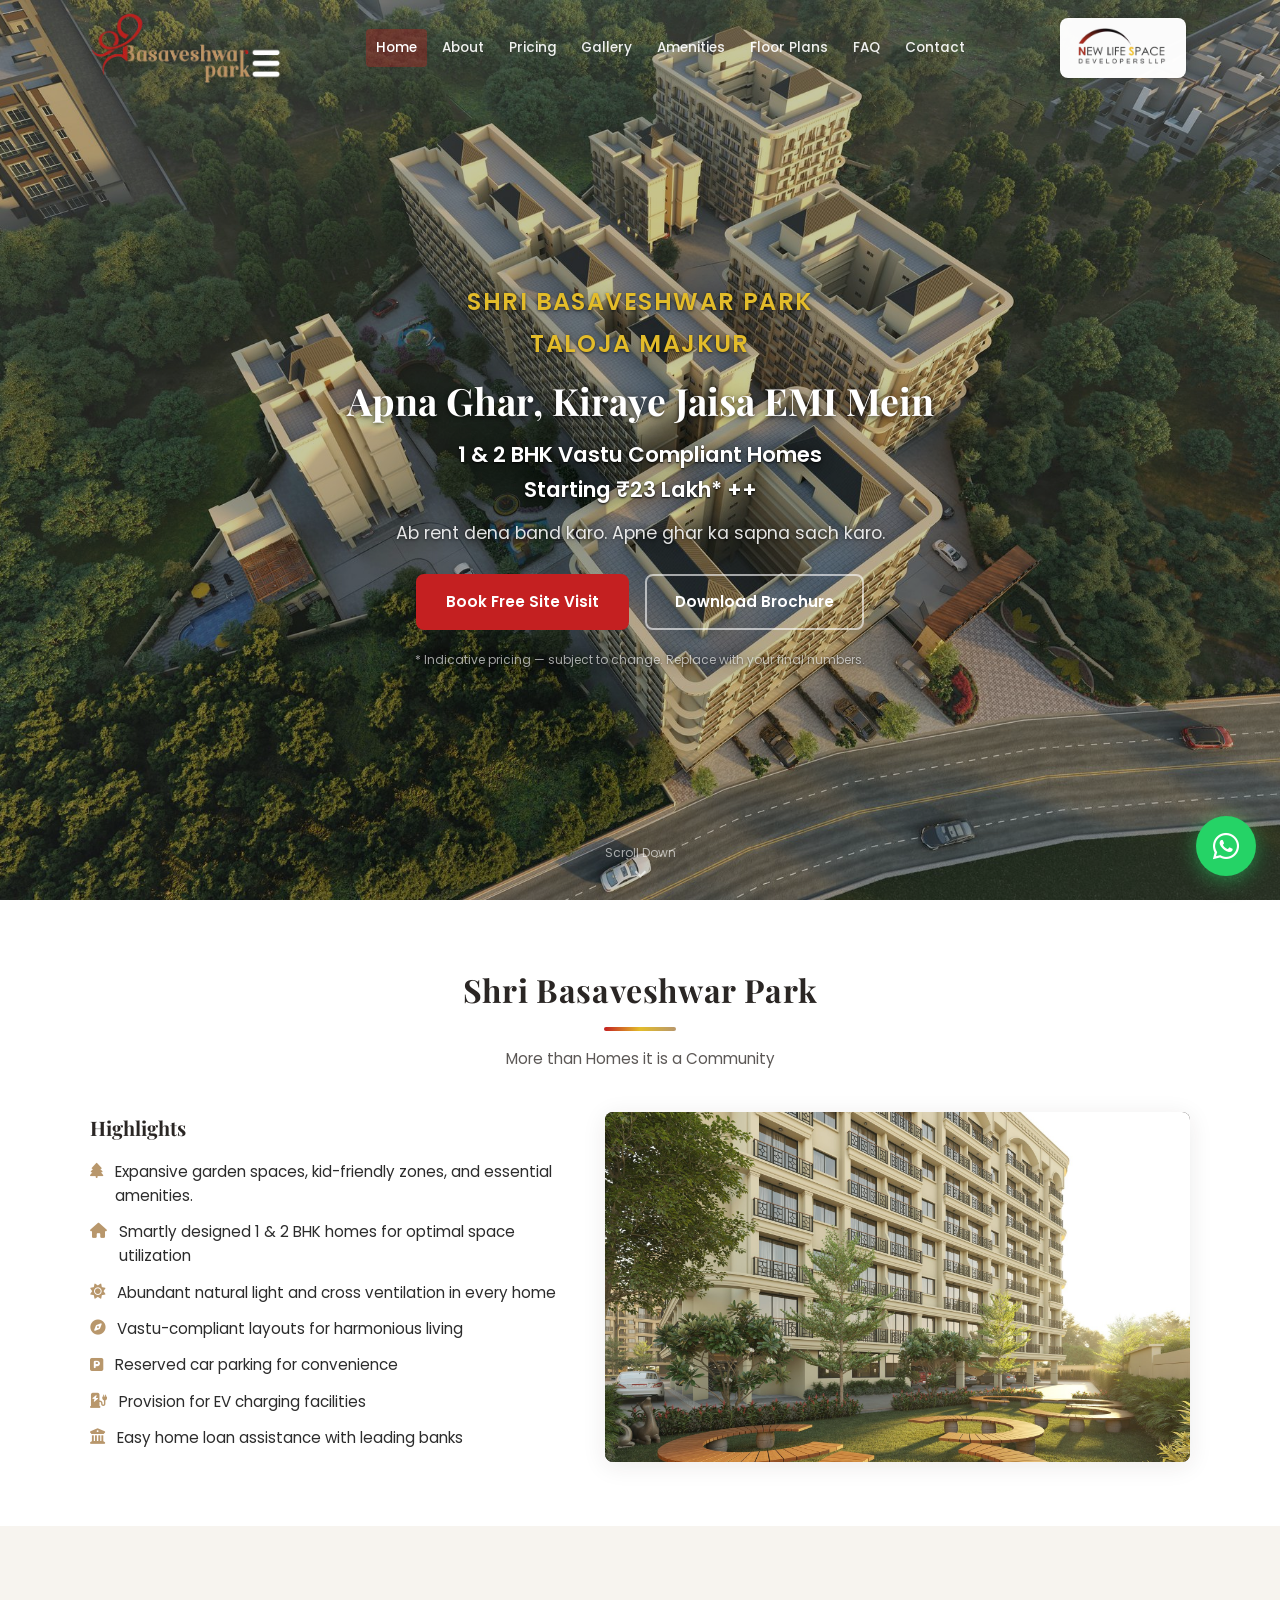
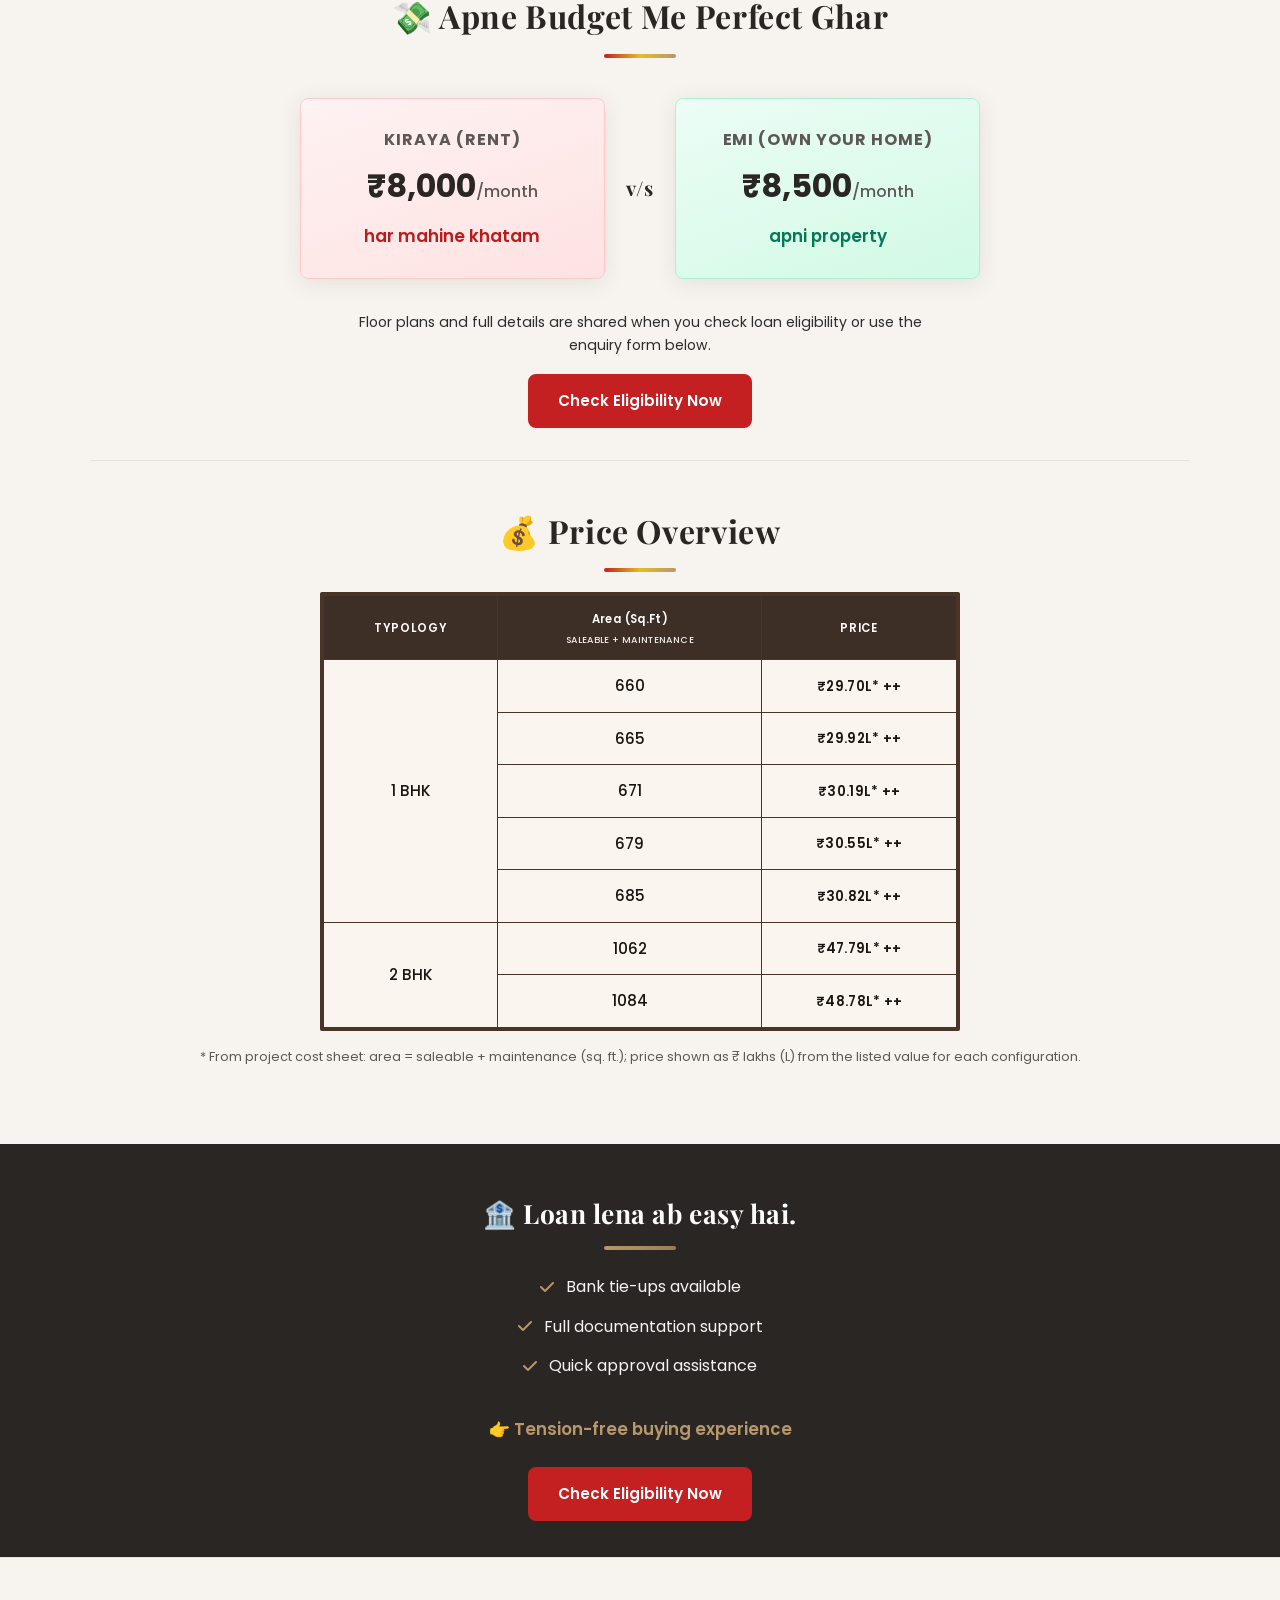
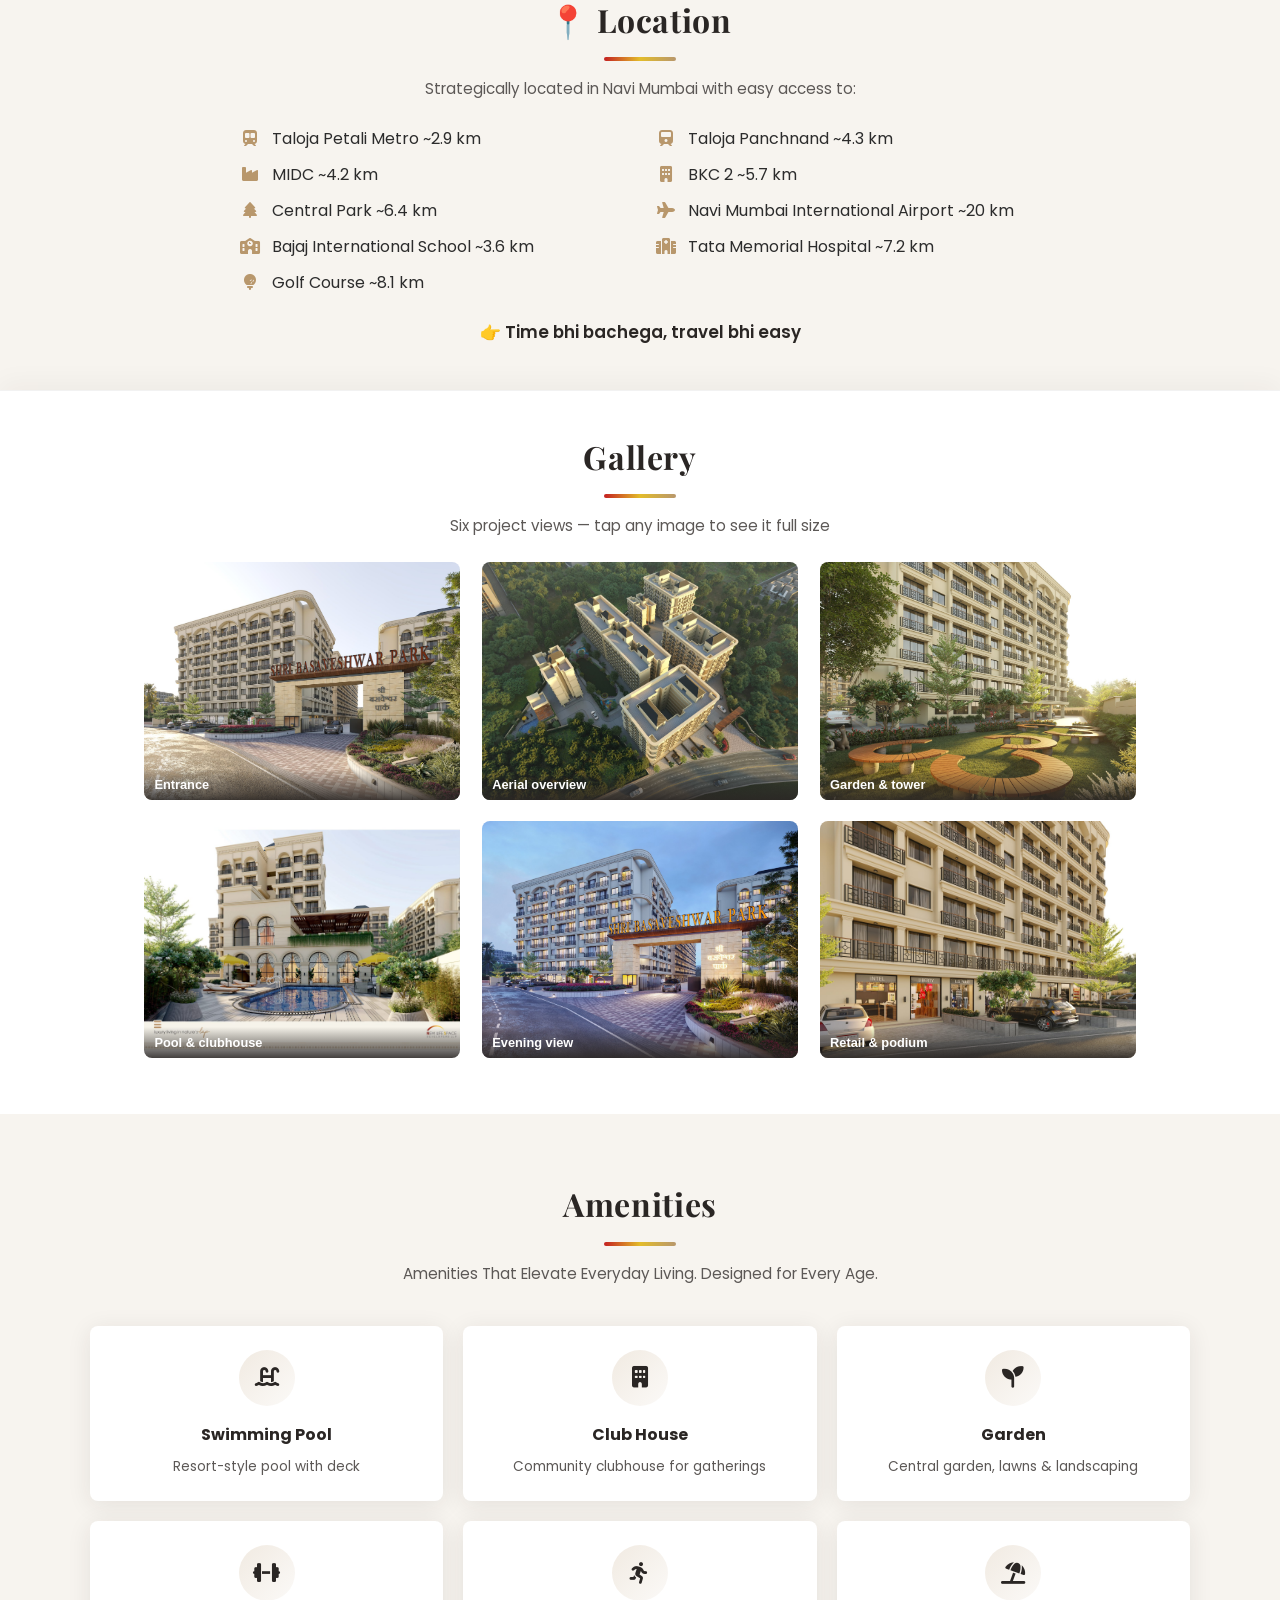
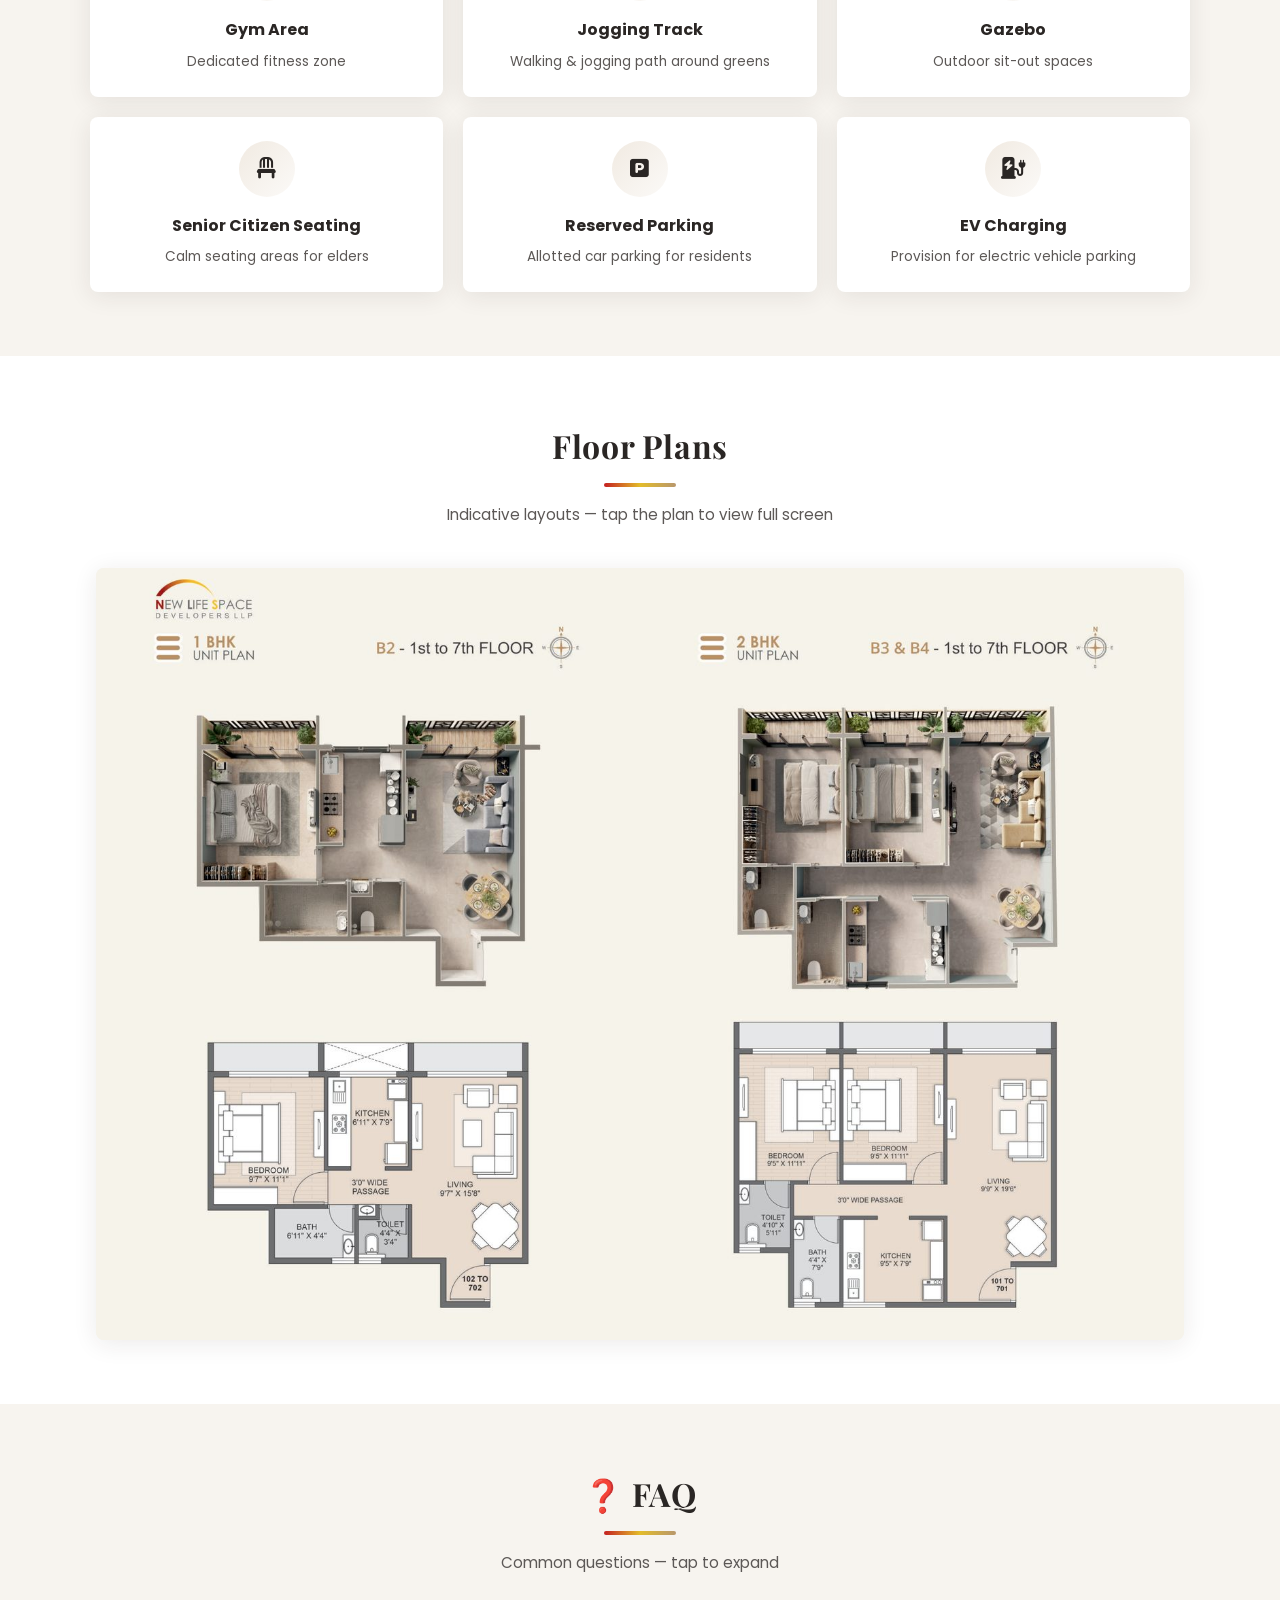
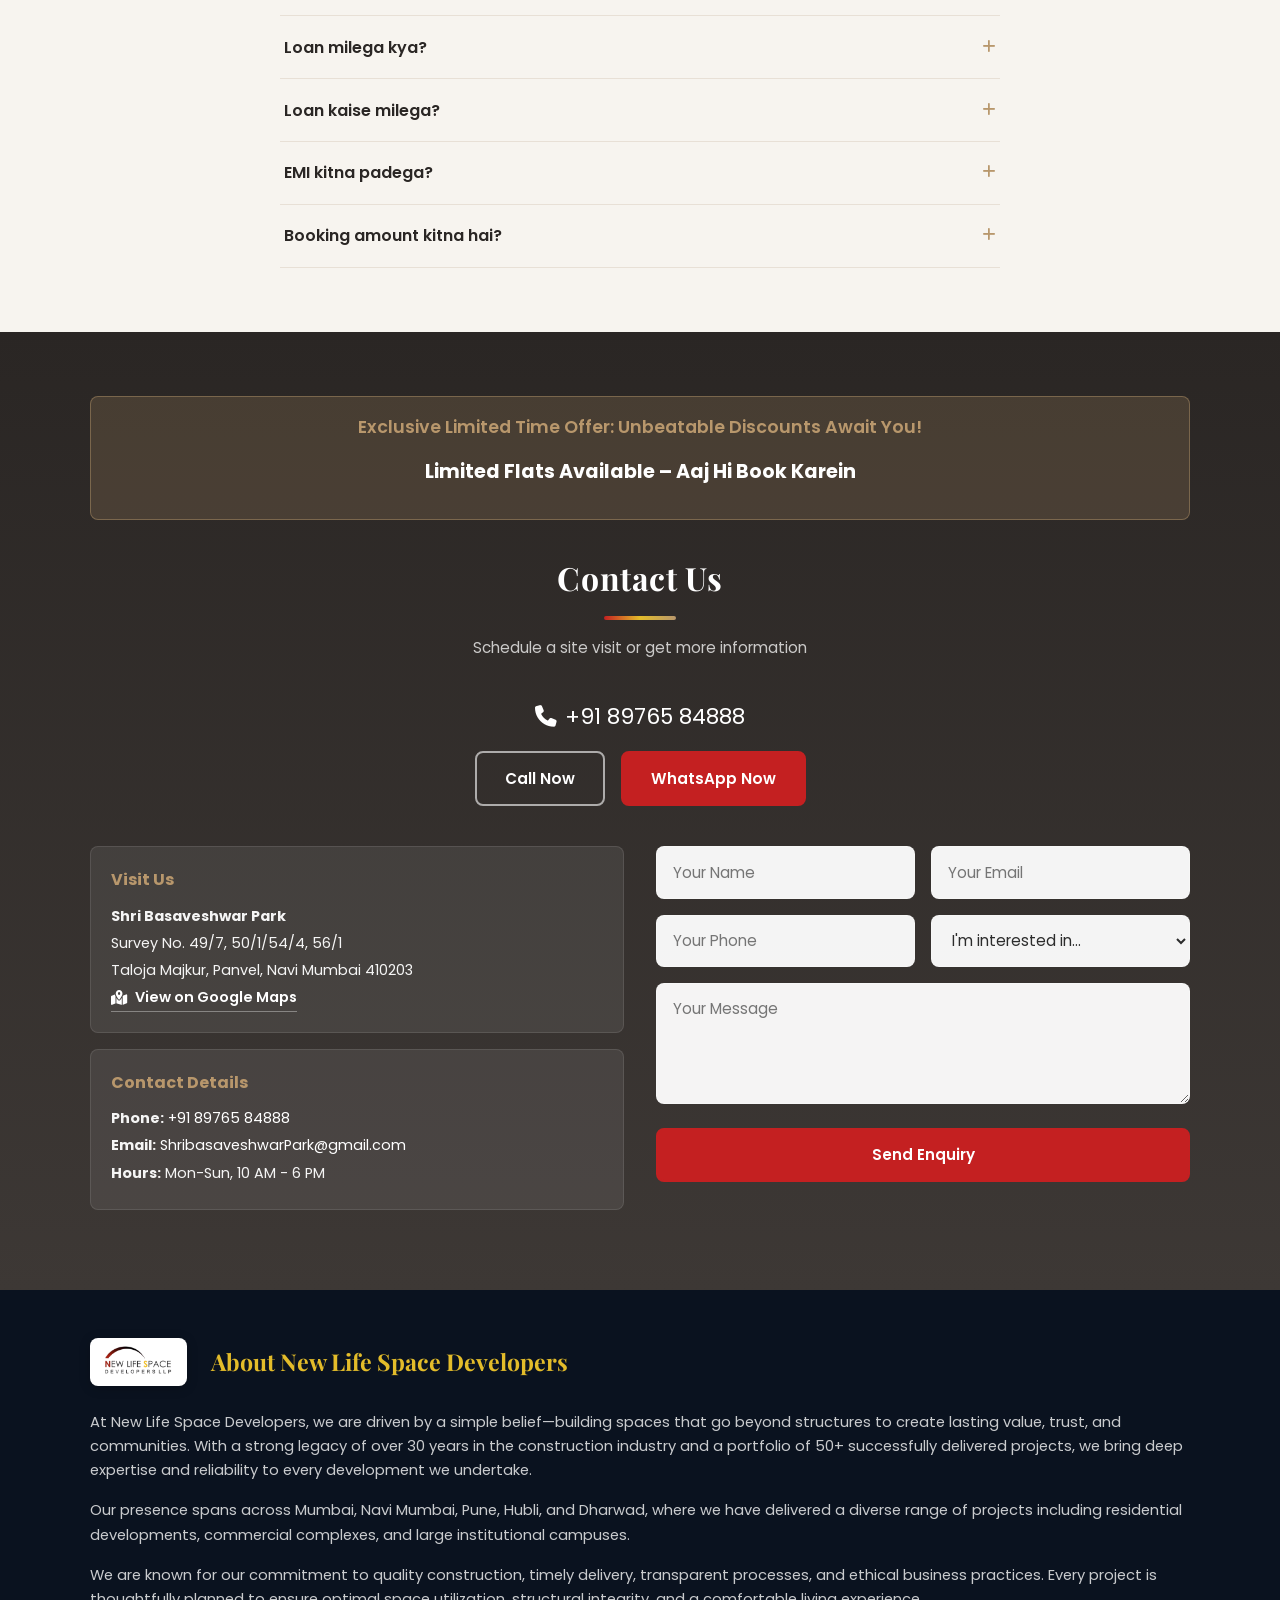
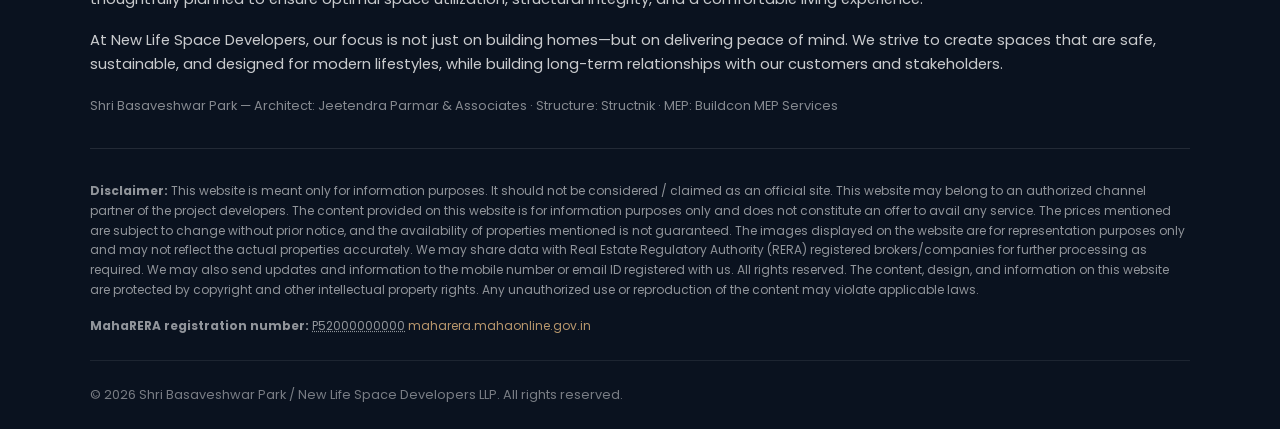
==== index.html @ 303962a3 "Site feedback: gallery, floor plan, footer NLSD, contact & pricing polish - About: trim copy, highli" ====
<!DOCTYPE html>
<html lang="en">
<head>
    <meta charset="UTF-8">
    <meta name="viewport" content="width=device-width, initial-scale=1.0">
    <meta name="description" content="Shri Basaveshwar Park — 1 & 2 BHK green homes by New Life Space Developers, Taloja Majkur / Upper Kharghar, Navi Mumbai.">
    <title>Shri Basaveshwar Park | 1 &amp; 2 BHK Green Homes | Upper Kharghar</title>
    <link rel="icon" href="images/branding/favicon.ico" sizes="any">
    <link rel="icon" type="image/png" sizes="32x32" href="images/branding/favicon-32x32.png">
    <link rel="icon" type="image/png" sizes="16x16" href="images/branding/favicon-16x16.png">
    <link rel="apple-touch-icon" href="images/branding/apple-touch-icon.png">
    <link rel="stylesheet" href="css/styles.css">
    <link href="https://fonts.googleapis.com/css2?family=Playfair+Display:wght@600;700&family=Poppins:wght@300;400;500;600;700&display=swap" rel="stylesheet">
    <link rel="stylesheet" href="https://cdnjs.cloudflare.com/ajax/libs/font-awesome/6.5.1/css/all.min.css" crossorigin="anonymous" referrerpolicy="no-referrer">
</head>
<body>
    <!-- Navigation -->
    <nav class="navbar" id="navbar" aria-label="Main navigation">
        <div class="container">
            <div class="nav-wrapper">
                <a href="#home" class="logo" aria-label="Shri Basaveshwar Park — home">
                    <img src="images/branding/shri-basaveshwar-park.png" class="logo-project-img" width="405" height="153" alt="Shri Basaveshwar Park">
                </a>
                <ul class="nav-menu" id="navMenu">
                    <li><a href="#home" class="nav-link active">Home</a></li>
                    <li><a href="#about" class="nav-link">About</a></li>
                    <li><a href="#pricing" class="nav-link">Pricing</a></li>
                    <li><a href="#gallery" class="nav-link">Gallery</a></li>
                    <li><a href="#amenities" class="nav-link">Amenities</a></li>
                    <li><a href="#floor-plans" class="nav-link">Floor Plans</a></li>
                    <li><a href="#faq" class="nav-link">FAQ</a></li>
                    <li><a href="#contact" class="nav-link">Contact</a></li>
                </ul>
                <div class="logo-developer-nav-wrap">
                    <img src="images/branding/nlsd-logo.png" class="logo-developer-nav" width="200" height="56" alt="New Life Space Developers LLP">
                </div>
                <button type="button" class="hamburger" id="hamburger" aria-label="Open menu" aria-expanded="false">
                    <span></span>
                    <span></span>
                    <span></span>
                </button>
            </div>
        </div>
    </nav>

    <!-- Hero Section — punch lines from Website Outline -->
    <section id="home" class="hero">
        <div class="hero-overlay"></div>
        <div class="hero-content">
            <h1 class="visually-hidden">Shri Basaveshwar Park — 1 &amp; 2 BHK green homes, Taloja Majkur, Navi Mumbai</h1>
            <p class="hero-location">Shri Basaveshwar Park</p>
            <p class="hero-location-secondary">Taloja Majkur</p>
            <h2 class="hero-headline">Apna Ghar, Kiraye Jaisa EMI Mein</h2>
            <div class="hero-subline-group">
                <p class="hero-subline">1 &amp; 2 BHK Vastu Compliant Homes</p>
                <p class="hero-subline">Starting ₹23 Lakh* ++</p>
            </div>
            <p class="hero-support">Ab rent dena band karo. Apne ghar ka sapna sach karo.</p>
            <div class="hero-buttons">
                <a href="#contact" class="btn btn-primary">Book Free Site Visit</a>
                <button
                    type="button"
                    class="btn btn-secondary"
                    data-open-eligibility-modal
                    data-eligibility-modal-title="Download Brochure"
                    data-eligibility-modal-intro="Share your details — we will get back to you with the brochure and next steps."
                    data-eligibility-form-subject="Shri Basaveshwar Park — Brochure request"
                >Download Brochure</button>
            </div>
            <p class="hero-note">* Indicative pricing — subject to change. Replace with your final numbers.</p>
        </div>
        <div class="scroll-indicator">
            <span>Scroll Down</span>
            <div class="arrow-down" aria-hidden="true"></div>
        </div>
    </section>

    <!-- About Section -->
    <section id="about" class="about-section reveal">
        <div class="container">
            <div class="section-header">
                <h2>Shri Basaveshwar Park</h2>
                <div class="section-divider"></div>
                <p class="section-subtitle">More than Homes it is a Community</p>
            </div>
            <div class="about-content">
                <div class="about-text">
                    <h3>Highlights</h3>
                    <ul class="project-highlights project-highlights--compact">
                        <li><i class="fa-solid fa-tree" aria-hidden="true"></i> Expansive garden spaces, kid-friendly zones, and essential amenities.</li>
                        <li><i class="fa-solid fa-house" aria-hidden="true"></i> Smartly designed 1 &amp; 2 BHK homes for optimal space utilization</li>
                        <li><i class="fa-solid fa-sun" aria-hidden="true"></i> Abundant natural light and cross ventilation in every home</li>
                        <li><i class="fa-solid fa-compass" aria-hidden="true"></i> Vastu-compliant layouts for harmonious living</li>
                        <li><i class="fa-solid fa-square-parking" aria-hidden="true"></i> Reserved car parking for convenience</li>
                        <li><i class="fa-solid fa-charging-station" aria-hidden="true"></i> Provision for EV charging facilities</li>
                        <li><i class="fa-solid fa-building-columns" aria-hidden="true"></i> Easy home loan assistance with leading banks</li>
                    </ul>
                </div>
                <figure class="about-image">
                    <img src="images/project-3d/04.jpg" alt="Shri Basaveshwar Park — landscaped lawn, seating and residential tower (3D render)" width="1600" height="900" loading="lazy">
                </figure>
            </div>
        </div>
    </section>

    <!-- Pricing: Rent vs EMI + price table -->
    <section id="pricing" class="pricing-section reveal">
        <div class="container">
            <div id="rent-emi" class="pricing-rent-emi-block">
                <div class="section-header">
                    <h2>💸 Apne Budget Me Perfect Ghar</h2>
                    <div class="section-divider"></div>
                </div>
                <div class="rent-emi-grid">
                    <div class="rent-emi-card rent-emi-card--rent">
                        <h3>Kiraya (Rent)</h3>
                        <p class="rent-emi-amount">₹8,000<span>/month</span></p>
                        <p class="rent-emi-note">har mahine khatam</p>
                    </div>
                    <div class="rent-emi-vs" aria-hidden="true">v/s</div>
                    <div class="rent-emi-card rent-emi-card--emi">
                        <h3>EMI (OWN YOUR HOME)</h3>
                        <p class="rent-emi-amount">₹8,500<span>/month</span></p>
                        <p class="rent-emi-note">apni property</p>
                    </div>
                </div>
                <div class="rent-emi-followup">
                    <p class="about-brochure-hint">Floor plans and full details are shared when you check loan eligibility or use the enquiry form below.</p>
                    <div class="rent-emi-eligibility-cta">
                        <button
                            type="button"
                            class="btn btn-primary"
                            data-open-eligibility-modal
                            data-eligibility-modal-title="Check loan eligibility"
                            data-eligibility-modal-intro="Share your details — we will get back to you on loan assistance and next steps."
                            data-eligibility-form-subject="Shri Basaveshwar Park — Loan eligibility enquiry"
                        >Check Eligibility Now</button>
                    </div>
                </div>
            </div>

            <div class="pricing-price-block">
                <div class="section-header">
                    <h2>💰 Price Overview</h2>
                    <div class="section-divider"></div>
                </div>
                <div class="table-wrapper table-wrapper--price-overview">
                    <table class="price-table price-table--overview">
                        <thead>
                            <tr>
                                <th scope="col">Typology</th>
                                <th scope="col" class="price-table__th-area">
                                    Area (Sq.Ft)
                                    <span class="price-table__th-note">Saleable + maintenance</span>
                                </th>
                                <th scope="col">Price</th>
                            </tr>
                        </thead>
                        <tbody>
                            <tr>
                                <td rowspan="5">1 BHK</td>
                                <td>660</td>
                                <td class="price-table__price">₹29.70L* ++</td>
                            </tr>
                            <tr>
                                <td>665</td>
                                <td class="price-table__price">₹29.92L* ++</td>
                            </tr>
                            <tr>
                                <td>671</td>
                                <td class="price-table__price">₹30.19L* ++</td>
                            </tr>
                            <tr>
                                <td>679</td>
                                <td class="price-table__price">₹30.55L* ++</td>
                            </tr>
                            <tr>
                                <td>685</td>
                                <td class="price-table__price">₹30.82L* ++</td>
                            </tr>
                            <tr>
                                <td rowspan="2">2 BHK</td>
                                <td>1062</td>
                                <td class="price-table__price">₹47.79L* ++</td>
                            </tr>
                            <tr>
                                <td>1084</td>
                                <td class="price-table__price">₹48.78L* ++</td>
                            </tr>
                        </tbody>
                    </table>
                </div>
                <p class="pricing-disclaimer">
                    * From project cost sheet: area = saleable + maintenance (sq. ft.); price shown as ₹ lakhs (L) from the listed value for each configuration.
                </p>
            </div>
        </div>
    </section>

    <!-- Loan assistance — Website Outline -->
    <section id="loan" class="loan-section reveal">
        <div class="container">
            <div class="section-header">
                <h2>🏦 Loan lena ab easy hai.</h2>
                <div class="section-divider"></div>
            </div>
            <ul class="loan-list">
                <li><i class="fa-solid fa-check" aria-hidden="true"></i> Bank tie-ups available</li>
                <li><i class="fa-solid fa-check" aria-hidden="true"></i> Full documentation support</li>
                <li><i class="fa-solid fa-check" aria-hidden="true"></i> Quick approval assistance</li>
            </ul>
            <p class="loan-punch">👉 Tension-free buying experience</p>
            <div class="loan-cta-wrap">
                <button
                    type="button"
                    class="btn btn-primary"
                    data-open-eligibility-modal
                    data-eligibility-modal-title="Check loan eligibility"
                    data-eligibility-modal-intro="Share your details — we will get back to you on loan assistance and next steps."
                    data-eligibility-form-subject="Shri Basaveshwar Park — Loan eligibility enquiry"
                >Check Eligibility Now</button>
            </div>
        </div>
    </section>

    <!-- Location — Website Outline -->
    <section id="location" class="location-section reveal">
        <div class="container">
            <div class="section-header">
                <h2>📍 Location</h2>
                <div class="section-divider"></div>
                <p class="section-subtitle">Strategically located in Navi Mumbai with easy access to:</p>
            </div>
            <ul class="location-list">
                <li><i class="fa-solid fa-train-subway" aria-hidden="true"></i> Taloja Petali Metro ~2.9 km</li>
                <li><i class="fa-solid fa-train" aria-hidden="true"></i> Taloja Panchnand ~4.3 km</li>
                <li><i class="fa-solid fa-industry" aria-hidden="true"></i> MIDC ~4.2 km</li>
                <li><i class="fa-solid fa-building" aria-hidden="true"></i> BKC 2 ~5.7 km</li>
                <li><i class="fa-solid fa-tree" aria-hidden="true"></i> Central Park ~6.4 km</li>
                <li><i class="fa-solid fa-plane" aria-hidden="true"></i> Navi Mumbai International Airport ~20 km</li>
                <li><i class="fa-solid fa-school" aria-hidden="true"></i> Bajaj International School ~3.6 km</li>
                <li><i class="fa-solid fa-hospital" aria-hidden="true"></i> Tata Memorial Hospital ~7.2 km</li>
                <li><i class="fa-solid fa-golf-ball-tee" aria-hidden="true"></i> Golf Course ~8.1 km</li>
            </ul>
            <p class="location-punch">👉 Time bhi bachega, travel bhi easy</p>
        </div>
    </section>

    <!-- Gallery Section -->
    <section id="gallery" class="gallery-section reveal">
        <div class="container">
            <div class="section-header">
                <h2>Gallery</h2>
                <div class="section-divider"></div>
                <p class="section-subtitle">Six project views — tap any image to see it full size</p>
            </div>
            <div class="gallery-grid">
                <button type="button" class="gallery-item" data-caption="Main entrance &amp; gate — 3D render" data-full="images/project-3d/01.jpg" aria-label="Open entrance 3D render in lightbox">
                    <div class="gallery-thumb">
                        <img src="images/project-3d/01.jpg" alt="Main entrance Shri Basaveshwar Park 3D" class="gallery-thumb-img" width="400" height="283" loading="lazy">
                        <span class="gallery-label">Entrance</span>
                    </div>
                </button>
                <button type="button" class="gallery-item" data-caption="Bird&apos;s-eye view — full project layout &amp; towers" data-full="images/project-3d/11.jpg" aria-label="Open aerial overview 3D in lightbox">
                    <div class="gallery-thumb">
                        <img src="images/project-3d/11.jpg" alt="Aerial overview of full project 3D" class="gallery-thumb-img" width="400" height="283" loading="lazy">
                        <span class="gallery-label">Aerial overview</span>
                    </div>
                </button>
                <button type="button" class="gallery-item" data-caption="Landscaped lawn, seating &amp; tower — 3D render" data-full="images/project-3d/04.jpg" aria-label="Open garden and tower 3D in lightbox">
                    <div class="gallery-thumb">
                        <img src="images/project-3d/04.jpg" alt="Garden and residential tower 3D" class="gallery-thumb-img" width="400" height="283" loading="lazy">
                        <span class="gallery-label">Garden &amp; tower</span>
                    </div>
                </button>
                <button type="button" class="gallery-item" data-caption="Swimming pool &amp; clubhouse — brochure render" data-full="images/brochure-web/page-16.jpg" aria-label="Open pool and clubhouse in lightbox">
                    <div class="gallery-thumb">
                        <img src="images/brochure-web/page-16.jpg" alt="Swimming pool and clubhouse" class="gallery-thumb-img" width="400" height="283" loading="lazy">
                        <span class="gallery-label">Pool &amp; clubhouse</span>
                    </div>
                </button>
                <button type="button" class="gallery-item" data-caption="Entrance &amp; façade — evening lighting (3D render)" data-full="images/project-3d/012.jpg" aria-label="Open evening entrance 3D in lightbox">
                    <div class="gallery-thumb">
                        <img src="images/project-3d/012.jpg" alt="Entrance at evening 3D render" class="gallery-thumb-img" width="400" height="283" loading="lazy">
                        <span class="gallery-label">Evening view</span>
                    </div>
                </button>
                <button type="button" class="gallery-item" data-caption="Podium &amp; retail frontage — street-level 3D render" data-full="images/project-3d/05.jpg" aria-label="Open retail podium 3D in lightbox">
                    <div class="gallery-thumb">
                        <img src="images/project-3d/05.jpg" alt="Retail and podium street level 3D" class="gallery-thumb-img" width="400" height="283" loading="lazy">
                        <span class="gallery-label">Retail &amp; podium</span>
                    </div>
                </button>
            </div>
        </div>
    </section>

    <!-- Lightbox -->
    <div class="lightbox" id="lightbox" hidden aria-modal="true" role="dialog" aria-label="Image gallery">
        <button type="button" class="lightbox-close" id="lightboxClose" aria-label="Close">&times;</button>
        <div class="lightbox-inner">
            <img class="lightbox-img" id="lightboxImg" src="" alt="" hidden>
            <div class="lightbox-placeholder" id="lightboxPlaceholder" hidden>
                <i class="fa-regular fa-image" aria-hidden="true"></i>
                <p id="lightboxCaptionText"></p>
            </div>
        </div>
        <p class="lightbox-caption" id="lightboxCaption"></p>
    </div>

    <!-- Amenities Section -->
    <section id="amenities" class="amenities-section reveal">
        <div class="container">
            <div class="section-header">
                <h2>Amenities</h2>
                <div class="section-divider"></div>
                <p class="section-subtitle">Amenities That Elevate Everyday Living. Designed for Every Age.</p>
            </div>
            <div class="amenities-grid amenities-grid--nine">
                <div class="amenity-card">
                    <div class="amenity-icon"><i class="fa-solid fa-water-ladder" aria-hidden="true"></i></div>
                    <h3>Swimming Pool</h3>
                    <p>Resort-style pool with deck</p>
                </div>
                <div class="amenity-card">
                    <div class="amenity-icon"><i class="fa-solid fa-building" aria-hidden="true"></i></div>
                    <h3>Club House</h3>
                    <p>Community clubhouse for gatherings</p>
                </div>
                <div class="amenity-card">
                    <div class="amenity-icon"><i class="fa-solid fa-seedling" aria-hidden="true"></i></div>
                    <h3>Garden</h3>
                    <p>Central garden, lawns &amp; landscaping</p>
                </div>
                <div class="amenity-card">
                    <div class="amenity-icon"><i class="fa-solid fa-dumbbell" aria-hidden="true"></i></div>
                    <h3>Gym Area</h3>
                    <p>Dedicated fitness zone</p>
                </div>
                <div class="amenity-card">
                    <div class="amenity-icon"><i class="fa-solid fa-person-running" aria-hidden="true"></i></div>
                    <h3>Jogging Track</h3>
                    <p>Walking &amp; jogging path around greens</p>
                </div>
                <div class="amenity-card">
                    <div class="amenity-icon"><i class="fa-solid fa-umbrella-beach" aria-hidden="true"></i></div>
                    <h3>Gazebo</h3>
                    <p>Outdoor sit-out spaces</p>
                </div>
                <div class="amenity-card">
                    <div class="amenity-icon"><i class="fa-solid fa-chair" aria-hidden="true"></i></div>
                    <h3>Senior Citizen Seating</h3>
                    <p>Calm seating areas for elders</p>
                </div>
                <div class="amenity-card">
                    <div class="amenity-icon"><i class="fa-solid fa-square-parking" aria-hidden="true"></i></div>
                    <h3>Reserved Parking</h3>
                    <p>Allotted car parking for residents</p>
                </div>
                <div class="amenity-card">
                    <div class="amenity-icon"><i class="fa-solid fa-charging-station" aria-hidden="true"></i></div>
                    <h3>EV Charging</h3>
                    <p>Provision for electric vehicle parking</p>
                </div>
            </div>
        </div>
    </section>

    <!-- Floor Plans Section -->
    <section id="floor-plans" class="floor-plans-section reveal">
        <div class="container">
            <div class="section-header">
                <h2>Floor Plans</h2>
                <div class="section-divider"></div>
                <p class="section-subtitle">Indicative layouts — tap the plan to view full screen</p>
            </div>
            <div class="floor-plans-single">
                <button
                    type="button"
                    class="floor-plan-zoom"
                    data-full="images/brochure-web/page-13.jpg"
                    data-caption="Indicative 1 BHK and 2 BHK unit layouts"
                    aria-label="Open floor plan full screen"
                >
                    <img
                        src="images/brochure-web/page-13.jpg"
                        alt="Indicative 1 BHK and 2 BHK unit layouts"
                        width="1200"
                        height="848"
                        loading="lazy"
                        decoding="async"
                    >
                </button>
            </div>
        </div>
    </section>

    <!-- FAQ — Website Outline -->
    <section id="faq" class="faq-section reveal">
        <div class="container">
            <div class="section-header">
                <h2>❓ FAQ</h2>
                <div class="section-divider"></div>
                <p class="section-subtitle">Common questions — tap to expand</p>
            </div>
            <div class="faq-list" id="faqList">
                <div class="faq-item">
                    <button type="button" class="faq-question" id="faq-q1" aria-expanded="false" aria-controls="faq-a1">
                        Loan milega kya?
                        <span class="faq-icon" aria-hidden="true"><i class="fa-solid fa-plus"></i></span>
                    </button>
                    <div class="faq-answer" id="faq-a1" role="region" aria-labelledby="faq-q1" hidden>
                        <p>Haan, full assistance milega.</p>
                    </div>
                </div>
                <div class="faq-item">
                    <button type="button" class="faq-question" id="faq-q2" aria-expanded="false" aria-controls="faq-a2">
                        Loan kaise milega?
                        <span class="faq-icon" aria-hidden="true"><i class="fa-solid fa-plus"></i></span>
                    </button>
                    <div class="faq-answer" id="faq-a2" role="region" aria-labelledby="faq-q2" hidden>
                        <p>Bank tie-ups, easy documentation, aur quick approval support ke saath poori madad milegi.</p>
                    </div>
                </div>
                <div class="faq-item">
                    <button type="button" class="faq-question" id="faq-q3" aria-expanded="false" aria-controls="faq-a3">
                        EMI kitna padega?
                        <span class="faq-icon" aria-hidden="true"><i class="fa-solid fa-plus"></i></span>
                    </button>
                    <div class="faq-answer" id="faq-a3" role="region" aria-labelledby="faq-q3" hidden>
                        <p>Approx ₹7–8k depending on loan.</p>
                    </div>
                </div>
                <div class="faq-item">
                    <button type="button" class="faq-question" id="faq-q4" aria-expanded="false" aria-controls="faq-a4">
                        Booking amount kitna hai?
                        <span class="faq-icon" aria-hidden="true"><i class="fa-solid fa-plus"></i></span>
                    </button>
                    <div class="faq-answer" id="faq-a4" role="region" aria-labelledby="faq-q4" hidden>
                        <p>Call/WhatsApp for details.</p>
                    </div>
                </div>
            </div>
        </div>
    </section>

    <!-- Contact Section -->
    <section id="contact" class="contact-section reveal">
        <div class="container">
            <div class="offer-banner">
                <h3>Exclusive Limited Time Offer: Unbeatable Discounts Await You!</h3>
                <p class="offer-sub punch-line">Limited Flats Available – Aaj Hi Book Karein</p>
            </div>
            <div class="section-header">
                <h2>Contact Us</h2>
                <div class="section-divider"></div>
                <p class="section-subtitle">Schedule a site visit or get more information</p>
            </div>
            <p class="contact-phone-large">
                <a href="tel:+918976584888"><i class="fa-solid fa-phone" aria-hidden="true"></i> +91 89765 84888</a>
            </p>
            <div class="contact-hero-ctas">
                <a href="tel:+918976584888" class="btn btn-secondary btn-site-assist">Call Now</a>
                <a href="https://wa.me/918976584888?text=Hi%2C%20I%20am%20interested%20in%20Shri%20Basaveshwar%20Park" class="btn btn-primary btn-site-assist" target="_blank" rel="noopener noreferrer">WhatsApp Now</a>
            </div>

            <div class="contact-content">
                <div class="contact-info">
                    <div class="info-card">
                        <h3>Visit Us</h3>
                        <p><strong>Shri Basaveshwar Park</strong></p>
                        <p>Survey No. 49/7, 50/1/54/4, 56/1</p>
                        <p>Taloja Majkur, Panvel, Navi Mumbai 410203</p>
                        <p class="visit-map-link">
                            <a href="https://maps.app.goo.gl/6FWAs8GDYLeqiESq9" target="_blank" rel="noopener noreferrer">
                                <i class="fa-solid fa-map-location-dot" aria-hidden="true"></i>
                                View on Google Maps
                            </a>
                        </p>
                    </div>
                    <div class="info-card">
                        <h3>Contact Details</h3>
                        <p><strong>Phone:</strong> <a href="tel:+918976584888">+91 89765 84888</a></p>
                        <p><strong>Email:</strong> <a href="mailto:ShribasaveshwarPark@gmail.com">ShribasaveshwarPark@gmail.com</a></p>
                        <p><strong>Hours:</strong> Mon-Sun, 10 AM - 6 PM</p>
                    </div>
                </div>
                <div class="contact-form-wrap">
                    <form id="enquiryForm" class="contact-form" novalidate>
                        <input type="hidden" name="_subject" value="Shri Basaveshwar Park — Contact enquiry">
                        <input type="hidden" name="_template" value="table">
                        <div class="form-group form-honeypot" aria-hidden="true">
                            <label for="contactWebsite">Leave blank</label>
                            <input type="text" id="contactWebsite" name="_gotcha" value="" tabindex="-1" autocomplete="off">
                        </div>
                        <div class="form-row form-row--2">
                            <div class="form-group">
                                <label class="visually-hidden" for="name">Your Name</label>
                                <input type="text" id="name" name="name" placeholder="Your Name" required autocomplete="name">
                            </div>
                            <div class="form-group">
                                <label class="visually-hidden" for="email">Your Email</label>
                                <input type="email" id="email" name="email" placeholder="Your Email" required autocomplete="email">
                            </div>
                        </div>
                        <div class="form-row form-row--2">
                            <div class="form-group">
                                <label class="visually-hidden" for="phone">Your Phone</label>
                                <input type="tel" id="phone" name="phone" placeholder="Your Phone" required autocomplete="tel">
                            </div>
                            <div class="form-group">
                                <label class="visually-hidden" for="interest">Interest</label>
                                <select id="interest" name="interest" required>
                                    <option value="">I'm interested in...</option>
                                    <option value="1bhk">1 BHK Apartment</option>
                                    <option value="2bhk">2 BHK Apartment</option>
                                    <option value="general">General Inquiry</option>
                                </select>
                            </div>
                        </div>
                        <div class="form-group">
                            <label class="visually-hidden" for="message">Your Message</label>
                            <textarea id="message" name="message" rows="4" placeholder="Your Message"></textarea>
                        </div>
                        <button type="submit" class="btn btn-primary">Send Enquiry</button>
                        <p class="form-error" id="formError" hidden role="alert"></p>
                        <p class="form-success" id="formSuccess" hidden>Thank you! We will contact you shortly.</p>
                    </form>
                </div>
            </div>
        </div>
    </section>

    <!-- Footer -->
    <footer class="footer">
        <div class="container">
            <div class="footer-about-nlsd">
                <header class="footer-about-header">
                    <img src="images/branding/nlsd-logo.png" class="footer-logo-developer" width="200" height="56" alt="New Life Space Developers LLP">
                    <h2 class="footer-about-title">About New Life Space Developers</h2>
                </header>
                <div class="footer-about-body">
                    <p>At New Life Space Developers, we are driven by a simple belief—building spaces that go beyond structures to create lasting value, trust, and communities. With a strong legacy of over 30 years in the construction industry and a portfolio of 50+ successfully delivered projects, we bring deep expertise and reliability to every development we undertake.</p>
                    <p>Our presence spans across Mumbai, Navi Mumbai, Pune, Hubli, and Dharwad, where we have delivered a diverse range of projects including residential developments, commercial complexes, and large institutional campuses.</p>
                    <p>We are known for our commitment to quality construction, timely delivery, transparent processes, and ethical business practices. Every project is thoughtfully planned to ensure optimal space utilization, structural integrity, and a comfortable living experience.</p>
                    <p>At New Life Space Developers, our focus is not just on building homes—but on delivering peace of mind. We strive to create spaces that are safe, sustainable, and designed for modern lifestyles, while building long-term relationships with our customers and stakeholders.</p>
                </div>
                <p class="footer-credits">Shri Basaveshwar Park — Architect: Jeetendra Parmar &amp; Associates · Structure: Structnik · MEP: Buildcon MEP Services</p>
            </div>
            <div class="footer-disclaimer">
                <p><strong>Disclaimer:</strong> This website is meant only for information purposes. It should not be considered / claimed as an official site. This website may belong to an authorized channel partner of the project developers. The content provided on this website is for information purposes only and does not constitute an offer to avail any service. The prices mentioned are subject to change without prior notice, and the availability of properties mentioned is not guaranteed. The images displayed on the website are for representation purposes only and may not reflect the actual properties accurately. We may share data with Real Estate Regulatory Authority (RERA) registered brokers/companies for further processing as required. We may also send updates and information to the mobile number or email ID registered with us. All rights reserved. The content, design, and information on this website are protected by copyright and other intellectual property rights. Any unauthorized use or reproduction of the content may violate applicable laws.</p>
                <p class="rera-line"><strong>MahaRERA registration number:</strong> <span class="placeholder-rera">P52000000000</span> <a href="https://maharera.mahaonline.gov.in" target="_blank" rel="noopener noreferrer">maharera.mahaonline.gov.in</a></p>
            </div>
            <div class="footer-bottom">
                <p>&copy; 2026 Shri Basaveshwar Park / New Life Space Developers LLP. All rights reserved.</p>
            </div>
        </div>
    </footer>

    <!-- Loan eligibility modal (same fields as contact form) -->
    <div class="modal" id="eligibilityModal" hidden aria-hidden="true">
        <div class="modal__backdrop" data-close-eligibility-modal tabindex="-1"></div>
        <div
            class="modal__dialog"
            role="dialog"
            aria-modal="true"
            aria-labelledby="eligibilityModalTitle"
        >
            <button type="button" class="modal__close" data-close-eligibility-modal aria-label="Close">&times;</button>
            <h2 class="modal__title" id="eligibilityModalTitle">Check loan eligibility</h2>
            <p class="modal__intro" id="eligibilityModalIntro">Share your details — we will get back to you on loan assistance and next steps.</p>
            <form id="eligibilityForm" class="contact-form modal__form" novalidate>
                <input type="hidden" name="_subject" id="eligibilityFormSubject" value="Shri Basaveshwar Park — Loan eligibility enquiry">
                <input type="hidden" name="_template" value="table">
                <div class="form-group form-honeypot" aria-hidden="true">
                    <label for="eligWebsite">Leave blank</label>
                    <input type="text" id="eligWebsite" name="_gotcha" value="" tabindex="-1" autocomplete="off">
                </div>
                <div class="form-row form-row--2">
                    <div class="form-group">
                        <label class="visually-hidden" for="eligName">Your Name</label>
                        <input type="text" id="eligName" name="name" placeholder="Your Name" required autocomplete="name">
                    </div>
                    <div class="form-group">
                        <label class="visually-hidden" for="eligEmail">Your Email</label>
                        <input type="email" id="eligEmail" name="email" placeholder="Your Email" required autocomplete="email">
                    </div>
                </div>
                <div class="form-row form-row--2">
                    <div class="form-group">
                        <label class="visually-hidden" for="eligPhone">Your Phone</label>
                        <input type="tel" id="eligPhone" name="phone" placeholder="Your Phone" required autocomplete="tel">
                    </div>
                    <div class="form-group">
                        <label class="visually-hidden" for="eligInterest">Interest</label>
                        <select id="eligInterest" name="interest" required>
                            <option value="">I'm interested in...</option>
                            <option value="1bhk">1 BHK Apartment</option>
                            <option value="2bhk">2 BHK Apartment</option>
                            <option value="general">General Inquiry</option>
                        </select>
                    </div>
                </div>
                <div class="form-group">
                    <label class="visually-hidden" for="eligMessage">Your Message</label>
                    <textarea id="eligMessage" name="message" rows="4" placeholder="Your Message"></textarea>
                </div>
                <button type="submit" class="btn btn-primary">Submit</button>
                <p class="form-error modal__form-error" id="eligibilityFormError" hidden role="alert"></p>
                <p class="form-success modal__form-success" id="eligibilityFormSuccess" hidden>Thank you! We will contact you shortly.</p>
            </form>
        </div>
    </div>

    <!-- Floating WhatsApp -->
    <a href="https://wa.me/918976584888?text=Hi%2C%20I%20am%20interested%20in%20Shri%20Basaveshwar%20Park" class="whatsapp-float" id="whatsappFloat" target="_blank" rel="noopener noreferrer" aria-label="Chat on WhatsApp">
        <i class="fa-brands fa-whatsapp" aria-hidden="true"></i>
        <span class="whatsapp-tooltip">We Are Here</span>
    </a>

    <script src="js/script.js"></script>
</body>
</html>
---- css/styles.css ----
/* Shri Basaveshwar Park — brand colors from project + NLSD logos */
:root {
    /* Project logo: crimson + warm gold/tan */
    --color-red: #c42021;
    --color-red-dark: #9e1a1b;
    --color-red-soft: rgba(196, 32, 33, 0.12);
    --color-gold: #b8976c;
    --color-gold-hover: #9a7d58;
    --color-gold-bright: #e3bc2a;
    /* NLSD logo: charcoal body text */
    --color-navy: #2a2624;
    --color-navy-light: #3d3835;
    --color-white: #ffffff;
    --color-text: #2c2c2c;
    --color-text-muted: #5c5856;
    --color-bg-soft: #f7f4ef;
    --color-border: #e8e0d6;
    /* Price overview table (brochure-style) */
    --price-overview-border: #4a3428;
    --price-overview-header: #3d2e26;
    --price-overview-cream: #f5ede0;
    --price-overview-cream-cell: #faf6ef;
    --color-whatsapp: #25d366;
    --font: "Poppins", system-ui, sans-serif;
    --font-heading: "Playfair Display", Georgia, "Times New Roman", serif;
    --shadow: 0 4px 24px rgba(42, 38, 36, 0.09);
    --radius: 8px;
    --nav-height: 96px;
    --transition: 0.25s ease;
}

*,
*::before,
*::after {
    box-sizing: border-box;
}

html {
    scroll-behavior: smooth;
}

body {
    margin: 0;
    font-family: var(--font);
    font-size: 1rem;
    line-height: 1.6;
    color: var(--color-text);
    background: var(--color-white);
}

img {
    max-width: 100%;
    height: auto;
    display: block;
}

a {
    color: var(--color-gold);
    text-decoration: none;
    transition: color var(--transition);
}

a:hover {
    color: var(--color-gold-hover);
}

.container {
    width: 100%;
    max-width: 1140px;
    margin: 0 auto;
    padding: 0 1.25rem;
}

.visually-hidden {
    position: absolute;
    width: 1px;
    height: 1px;
    padding: 0;
    margin: -1px;
    overflow: hidden;
    clip: rect(0, 0, 0, 0);
    white-space: nowrap;
    border: 0;
}

/* Navbar */
.navbar {
    position: fixed;
    top: 0;
    left: 0;
    right: 0;
    z-index: 1000;
    height: var(--nav-height);
    display: flex;
    align-items: center;
    transition: background var(--transition), box-shadow var(--transition);
}

.navbar.is-scrolled {
    background: var(--color-navy);
    box-shadow: var(--shadow);
}

.navbar:not(.is-scrolled) {
    background: transparent;
}

.nav-wrapper {
    display: flex;
    align-items: center;
    justify-content: space-between;
    width: 100%;
}

.logo {
    color: inherit;
    text-decoration: none;
    display: flex;
    align-items: center;
    flex-shrink: 0;
}

/* Trimmed PNG — readable at modest height inside 96px bar */
.logo-project-img {
    height: 72px;
    width: auto;
    max-width: min(360px, 50vw);
    object-fit: contain;
    object-position: left center;
    filter: drop-shadow(0 1px 2px rgba(0, 0, 0, 0.25));
}

.navbar:not(.is-scrolled) .logo-project-img {
    filter: drop-shadow(0 2px 6px rgba(0, 0, 0, 0.45));
}

.logo-developer-nav-wrap {
    flex-shrink: 0;
    display: flex;
    align-items: center;
    justify-content: center;
    padding: 0.4rem 0.75rem;
    margin-right: 0.25rem;
    background: rgba(255, 255, 255, 0.97);
    border-radius: var(--radius);
    box-shadow: 0 0 0 1px rgba(42, 38, 36, 0.08), 0 2px 10px rgba(0, 0, 0, 0.12);
}

.navbar:not(.is-scrolled) .logo-developer-nav-wrap {
    background: rgba(255, 255, 255, 0.98);
    box-shadow: 0 0 0 1px rgba(42, 38, 36, 0.1), 0 2px 14px rgba(0, 0, 0, 0.2);
}

.logo-developer-nav {
    height: 48px;
    width: auto;
    max-width: 200px;
    object-fit: contain;
    display: block;
    opacity: 0.95;
}

@media (max-width: 900px) {
    .logo-developer-nav-wrap {
        display: none;
    }

    .logo-project-img {
        height: 52px;
        max-width: min(260px, 64vw);
    }
}

.nav-menu {
    list-style: none;
    margin: 0;
    padding: 0;
    display: flex;
    align-items: center;
    gap: 0.25rem;
}

.nav-link {
    display: block;
    padding: 0.5rem 0.65rem;
    color: rgba(255, 255, 255, 0.92);
    font-size: 0.85rem;
    font-weight: 500;
    border-radius: 4px;
    transition: background var(--transition), color var(--transition);
}

.nav-link:hover,
.nav-link.active {
    color: var(--color-white);
    background: rgba(196, 32, 33, 0.35);
}

.hamburger {
    display: none;
    flex-direction: column;
    justify-content: center;
    gap: 5px;
    width: 44px;
    height: 44px;
    padding: 0;
    border: none;
    background: transparent;
    cursor: pointer;
}

.hamburger span {
    display: block;
    width: 24px;
    height: 2px;
    background: var(--color-white);
    border-radius: 1px;
    transition: transform var(--transition), opacity var(--transition);
}

.hamburger.is-open span:nth-child(1) {
    transform: translateY(7px) rotate(45deg);
}

.hamburger.is-open span:nth-child(2) {
    opacity: 0;
}

.hamburger.is-open span:nth-child(3) {
    transform: translateY(-7px) rotate(-45deg);
}

@media (max-width: 900px) {
    .hamburger {
        display: flex;
    }

    .nav-menu {
        position: fixed;
        top: var(--nav-height);
        left: 0;
        right: 0;
        flex-direction: column;
        align-items: stretch;
        background: var(--color-navy-light);
        padding: 1rem;
        gap: 0;
        max-height: 0;
        overflow: hidden;
        opacity: 0;
        transition: max-height 0.35s ease, opacity 0.25s ease;
        box-shadow: var(--shadow);
    }

    .nav-menu.is-open {
        max-height: 620px;
        opacity: 1;
    }

    .nav-link {
        padding: 0.85rem 1rem;
        border-bottom: 1px solid rgba(255, 255, 255, 0.08);
    }
}

/* Hero */
.hero {
    position: relative;
    min-height: 100vh;
    min-height: 100dvh;
    display: flex;
    flex-direction: column;
    align-items: center;
    justify-content: center;
    padding: calc(var(--nav-height) + 2rem) 1.25rem 4rem;
    text-align: center;
    background-color: var(--color-navy);
    background-image: url("../images/project-3d/11.jpg");
    background-size: cover;
    /* Bias toward central open space (lawn / amenities) so type isn’t on busy façades */
    background-position: center 42%;
    background-repeat: no-repeat;
}

/* Full-bleed translucent black over entire hero — high transparency so photo stays visible */
.hero-overlay {
    position: absolute;
    inset: 0;
    z-index: 0;
    background: rgba(0, 0, 0, 0.22);
    pointer-events: none;
}

.hero-content {
    position: relative;
    z-index: 1;
    max-width: 640px;
    text-shadow: 0 1px 3px rgba(0, 0, 0, 0.55), 0 2px 14px rgba(0, 0, 0, 0.35);
}

/* Gold / white — readable with light full-screen veil */
.hero-location,
.hero-location-secondary {
    margin: 0;
    font-size: clamp(1.1rem, 3vw, 1.5rem);
    font-weight: 600;
    color: var(--color-gold-bright);
    text-transform: uppercase;
    letter-spacing: 0.06em;
    text-shadow: 0 1px 3px rgba(0, 0, 0, 0.65), 0 0 20px rgba(0, 0, 0, 0.35);
}

.hero-location {
    margin-bottom: 0.2rem;
}

.hero-location-secondary {
    margin-bottom: 0.85rem;
}

.hero-headline {
    margin: 0 0 1rem;
    font-size: clamp(1.5rem, 4.5vw, 2.35rem);
    font-weight: 700;
    font-family: var(--font-heading);
    color: var(--color-white);
    line-height: 1.25;
    text-shadow: 0 1px 4px rgba(0, 0, 0, 0.55), 0 2px 16px rgba(0, 0, 0, 0.4);
}

.hero-subline-group {
    margin: 0 0 1rem;
}

.hero-subline-group .hero-subline {
    margin: 0;
}

.hero-subline-group .hero-subline + .hero-subline {
    margin-top: 0.35rem;
}

.hero-subline {
    font-size: clamp(1.05rem, 2.8vw, 1.35rem);
    font-weight: 600;
    color: #ffffff;
    line-height: 1.35;
    text-shadow:
        0 1px 2px rgba(0, 0, 0, 0.9),
        0 2px 14px rgba(0, 0, 0, 0.65),
        0 0 28px rgba(0, 0, 0, 0.45);
}

.hero-support {
    margin: 0 0 1.75rem;
    font-size: clamp(0.95rem, 2.2vw, 1.1rem);
    color: rgba(255, 255, 255, 0.88);
    line-height: 1.5;
}

.hero-buttons {
    display: flex;
    flex-wrap: wrap;
    gap: 1rem;
    justify-content: center;
    text-shadow: none;
}

.hero-note {
    margin-top: 1.25rem;
    font-size: 0.75rem;
    color: rgba(255, 255, 255, 0.62);
}

.btn {
    display: inline-flex;
    align-items: center;
    justify-content: center;
    padding: 0.85rem 1.75rem;
    font-family: var(--font);
    font-size: 0.95rem;
    font-weight: 600;
    border-radius: var(--radius);
    border: 2px solid transparent;
    cursor: pointer;
    transition: background var(--transition), color var(--transition), border-color var(--transition), transform 0.15s ease;
}

.btn:active {
    transform: scale(0.98);
}

.btn-primary {
    background: var(--color-red);
    color: var(--color-white);
    border-color: var(--color-red);
}

.btn-primary:hover {
    background: var(--color-red-dark);
    border-color: var(--color-red-dark);
    color: var(--color-white);
}

.btn-secondary {
    background: transparent;
    color: var(--color-white);
    border-color: rgba(255, 255, 255, 0.6);
}

.btn-secondary:hover {
    background: rgba(255, 255, 255, 0.1);
    border-color: var(--color-white);
    color: var(--color-white);
}

.btn-outline {
    background: transparent;
    color: var(--color-red);
    border-color: var(--color-red);
}

.btn-outline:hover {
    background: var(--color-red);
    color: var(--color-white);
}

.scroll-indicator {
    position: absolute;
    bottom: 1.5rem;
    left: 50%;
    z-index: 2;
    transform: translateX(-50%);
    display: flex;
    flex-direction: column;
    align-items: center;
    gap: 0.35rem;
    color: rgba(255, 255, 255, 0.6);
    font-size: 0.75rem;
}

.arrow-down {
    width: 8px;
    height: 8px;
    border-right: 2px solid currentColor;
    border-bottom: 2px solid currentColor;
    transform: rotate(45deg);
    animation: bounce 2s infinite;
}

@keyframes bounce {
    0%,
    100% {
        transform: rotate(45deg) translateY(0);
    }
    50% {
        transform: rotate(45deg) translateY(6px);
    }
}

/* Sections */
.section-header {
    text-align: center;
    margin-bottom: 2.5rem;
}

.section-header h2 {
    margin: 0 0 0.75rem;
    font-size: clamp(1.5rem, 4vw, 2rem);
    font-weight: 700;
    font-family: var(--font-heading);
    color: var(--color-navy);
    letter-spacing: 0.02em;
}

.section-divider {
    width: 72px;
    height: 4px;
    margin: 0 auto 1rem;
    background: linear-gradient(90deg, var(--color-red), var(--color-gold-bright), var(--color-gold));
    border-radius: 2px;
}

.section-subtitle {
    margin: 0;
    color: var(--color-text-muted);
    font-size: 0.95rem;
    max-width: 560px;
    margin-left: auto;
    margin-right: auto;
}

.section-subtitle code {
    font-size: 0.8em;
    background: var(--color-bg-soft);
    padding: 0.1em 0.35em;
    border-radius: 4px;
}

.reveal {
    opacity: 0;
    transform: translateY(24px);
    transition: opacity 0.6s ease, transform 0.6s ease;
}

.reveal.is-visible {
    opacity: 1;
    transform: translateY(0);
}

/* About */
.about-section {
    padding: 4rem 0;
    background: var(--color-white);
}

.about-content {
    display: grid;
    gap: 2rem;
    align-items: stretch;
}

@media (min-width: 768px) {
    .about-content {
        /* Slightly wider image column; row height follows text column */
        grid-template-columns: minmax(0, 1fr) minmax(300px, 1.22fr);
        gap: 2.25rem;
        align-items: stretch;
    }
}

.about-text h3 {
    margin: 0 0 1rem;
    color: var(--color-navy);
    font-size: 1.25rem;
    font-family: var(--font-heading);
    font-weight: 700;
}

.about-text p {
    margin: 0 0 1rem;
    color: var(--color-text);
}

.about-text {
    align-self: start;
    max-width: 38rem;
}

.about-lead {
    font-size: 1.05rem;
    line-height: 1.55;
    margin-bottom: 0.75rem !important;
}

.about-site-line {
    font-size: 0.92rem;
    margin-bottom: 1.25rem !important;
}

.about-site-muted {
    color: var(--color-text-muted);
    font-weight: 400;
}

.project-highlights--compact li {
    margin-bottom: 0.5rem;
    font-size: 0.95rem;
}

.about-brochure-hint {
    margin: 0.85rem 0 0 !important;
    font-size: 0.88rem;
}

.punch-line {
    margin: 1rem 0 !important;
    font-weight: 600;
    font-size: 1.05rem;
    color: var(--color-navy);
}

.project-details-title {
    margin-top: 2rem !important;
}

.project-details-list {
    margin-bottom: 0.5rem;
}

.highlights-title {
    margin-top: 1.75rem !important;
}

.project-highlights {
    list-style: none;
    margin: 0;
    padding: 0;
}

.project-highlights li {
    display: flex;
    align-items: flex-start;
    gap: 0.75rem;
    margin-bottom: 0.75rem;
    color: var(--color-text);
}

.project-highlights i {
    color: var(--color-gold);
    margin-top: 0.2rem;
    flex-shrink: 0;
}

.placeholder-image {
    background: linear-gradient(145deg, #e2e8f0 0%, #cbd5e1 100%);
    border-radius: var(--radius);
    min-height: 200px;
    display: flex;
    flex-direction: column;
    align-items: center;
    justify-content: center;
    gap: 0.5rem;
    color: var(--color-text-muted);
    font-size: 0.9rem;
    text-align: center;
    padding: 1rem;
}

.about-placeholder {
    min-height: 280px;
}

.about-placeholder i {
    font-size: 2.5rem;
    opacity: 0.5;
}

.about-placeholder code {
    font-size: 0.75rem;
    word-break: break-all;
}

/* Pricing table */
.pricing-section {
    padding: 4rem 0;
    background: var(--color-bg-soft);
}

.table-wrapper {
    overflow-x: auto;
    border-radius: var(--radius);
    box-shadow: var(--shadow);
    background: var(--color-white);
}

.table-wrapper--price-overview {
    max-width: 640px;
    margin-left: auto;
    margin-right: auto;
    border: 3px solid var(--price-overview-border);
    border-radius: 2px;
    box-shadow: none;
    background: var(--price-overview-cream-cell);
}

.price-table {
    width: 100%;
    border-collapse: collapse;
    font-size: 0.9rem;
}

.price-table--overview {
    font-size: 0.95rem;
}

.price-table--overview th,
.price-table--overview td {
    padding: 0.85rem 1rem;
    text-align: center;
    vertical-align: middle;
    border: 1px solid var(--price-overview-border);
    color: #1a1512;
}

.price-table--overview thead th {
    background: var(--price-overview-header);
    color: var(--color-white);
    font-weight: 600;
    text-transform: uppercase;
    font-size: 0.72rem;
    letter-spacing: 0.06em;
}

.price-table--overview thead th.price-table__th-area {
    text-transform: none;
    letter-spacing: 0.03em;
}

.price-table__th-note {
    display: block;
    margin-top: 0.35rem;
    font-size: 0.58rem;
    font-weight: 500;
    letter-spacing: 0.04em;
    text-transform: uppercase;
    line-height: 1.3;
    opacity: 0.92;
}

.price-table--overview tbody td {
    background: var(--price-overview-cream-cell);
    font-weight: 500;
}

.price-table--overview td.price-table__price {
    font-size: 0.82rem;
    font-weight: 600;
    letter-spacing: 0.02em;
    white-space: nowrap;
}

.price-table--overview tbody tr:hover td {
    background: #f0e8dc;
}

.pricing-disclaimer {
    margin-top: 1rem;
    font-size: 0.8rem;
    color: var(--color-text-muted);
    text-align: center;
}

.pricing-options {
    display: grid;
    grid-template-columns: 1fr;
    gap: 1rem;
    max-width: 560px;
    margin: 0 auto 1rem;
}

@media (min-width: 500px) {
    .pricing-options {
        grid-template-columns: 1fr 1fr;
    }
}

.pricing-option-card {
    background: var(--color-white);
    border: 2px solid var(--color-gold);
    border-radius: var(--radius);
    padding: 1.25rem 1.5rem;
    text-align: center;
    box-shadow: var(--shadow);
}

.pricing-option-label {
    display: block;
    font-size: 0.8rem;
    text-transform: uppercase;
    letter-spacing: 0.04em;
    color: var(--color-text-muted);
    margin-bottom: 0.35rem;
}

.pricing-option-price {
    margin: 0;
    font-size: 1.65rem;
    font-weight: 700;
    color: var(--color-navy);
}

.pricing-punch {
    text-align: center;
    font-weight: 600;
    color: var(--color-navy);
    margin: 0 0 0.75rem;
    font-size: 1.05rem;
}

.pricing-section .table-wrapper--price-overview {
    margin-top: 0;
}

.pricing-cta-wrap {
    text-align: center;
    margin-top: 1.75rem;
}

/* Rent vs EMI (inside merged pricing section) */
.pricing-rent-emi-block {
    margin-bottom: 2.75rem;
    padding-bottom: 2rem;
    border-bottom: 1px solid rgba(26, 21, 18, 0.08);
}

.pricing-price-block .section-header {
    margin-bottom: 1.25rem;
}

.rent-emi-grid {
    display: grid;
    grid-template-columns: 1fr;
    gap: 1rem;
    max-width: 680px;
    margin: 0 auto;
}

.rent-emi-vs {
    display: flex;
    align-items: center;
    justify-content: center;
    font-family: var(--font-heading);
    font-weight: 700;
    font-size: clamp(1.05rem, 2.5vw, 1.25rem);
    color: var(--color-navy);
    letter-spacing: 0.04em;
    line-height: 1;
    padding: 0.35rem 0;
    user-select: none;
}

@media (min-width: 560px) {
    .rent-emi-grid {
        grid-template-columns: minmax(0, 1fr) auto minmax(0, 1fr);
        align-items: stretch;
        gap: 0.85rem 1rem;
    }

    .rent-emi-vs {
        align-self: center;
        padding: 0 0.35rem;
    }
}

.rent-emi-card {
    padding: 1.75rem 1.5rem;
    border-radius: var(--radius);
    text-align: center;
    box-shadow: var(--shadow);
}

.rent-emi-card--rent {
    background: linear-gradient(160deg, #fef2f2 0%, #fee2e2 100%);
    border: 1px solid #fecaca;
}

.rent-emi-card--emi {
    background: linear-gradient(160deg, #ecfdf5 0%, #d1fae5 100%);
    border: 1px solid #a7f3d0;
}

.rent-emi-card h3 {
    margin: 0 0 0.5rem;
    font-size: 1rem;
    text-transform: uppercase;
    letter-spacing: 0.06em;
    color: var(--color-text-muted);
}

.rent-emi-amount {
    margin: 0;
    font-size: 2rem;
    font-weight: 700;
    color: var(--color-navy);
}

.rent-emi-amount span {
    font-size: 1rem;
    font-weight: 500;
    color: var(--color-text-muted);
}

.rent-emi-note {
    margin: 0.75rem 0 0;
    font-size: 1.05rem;
    font-weight: 600;
}

.rent-emi-card--rent .rent-emi-note {
    color: #b91c1c;
}

.rent-emi-card--emi .rent-emi-note {
    color: #047857;
}

.rent-emi-followup {
    max-width: 38rem;
    margin: 2rem auto 0;
    text-align: center;
}

.rent-emi-eligibility-cta {
    margin-top: 1.1rem;
    display: flex;
    justify-content: center;
    align-items: center;
    width: 100%;
}

/* Pricing CTAs: phones — flex + explicit button width (avoids full-bleed / off-center) */
@media (max-width: 767px) {
    .pricing-section .rent-emi-followup {
        display: flex;
        flex-direction: column;
        align-items: center;
        max-width: 100%;
        width: 100%;
        margin-left: auto;
        margin-right: auto;
        padding-inline: 0;
    }

    .pricing-section .rent-emi-followup .about-brochure-hint {
        text-align: center;
        width: 100%;
        max-width: 26rem;
    }

    .pricing-section .rent-emi-eligibility-cta {
        display: flex;
        justify-content: center;
        align-items: center;
        width: 100%;
        max-width: 100%;
    }

    .pricing-section .rent-emi-eligibility-cta .btn-primary {
        width: auto;
        max-width: min(100%, 22rem);
        margin-left: auto;
        margin-right: auto;
    }

    .pricing-section .pricing-cta-wrap {
        display: flex;
        flex-direction: column;
        align-items: center;
        width: 100%;
    }

    .pricing-section .pricing-cta-wrap .btn-primary {
        width: auto;
        max-width: min(100%, 22rem);
    }
}

/* Loan strip */
.loan-section {
    padding: 3rem 0 2.25rem;
    background: var(--color-navy);
    color: rgba(255, 255, 255, 0.95);
    text-align: center;
}

.loan-section .section-header {
    margin-bottom: 1.5rem;
}

.loan-section .section-header h2 {
    color: var(--color-white);
    font-size: clamp(1.25rem, 3vw, 1.65rem);
}

.loan-section .section-divider {
    background: linear-gradient(90deg, var(--color-gold), var(--color-gold-hover));
}

.loan-list {
    list-style: none;
    margin: 0 auto;
    padding: 0;
    max-width: 520px;
    display: flex;
    flex-direction: column;
    align-items: center;
}

.loan-list li {
    display: flex;
    align-items: center;
    justify-content: center;
    gap: 0.75rem;
    margin-bottom: 0.85rem;
    font-size: 1rem;
    width: 100%;
    text-align: left;
}

.loan-list i {
    color: var(--color-gold);
}

.loan-punch {
    text-align: center;
    margin: 1.5rem 0 0;
    font-weight: 600;
    font-size: 1.05rem;
    color: var(--color-gold);
}

.loan-cta-wrap {
    margin-top: 1.5rem;
    display: flex;
    justify-content: center;
    align-items: center;
}

@media (max-width: 767px) {
    .loan-section .loan-cta-wrap .btn-primary {
        width: auto;
        max-width: min(100%, 22rem);
    }
}

/* Location — softer band vs adjacent white sections; tighter vertical rhythm */
.location-section {
    padding: 2.25rem 0 2.75rem;
    background: var(--color-bg-soft);
    border-top: 1px solid var(--color-border);
}

.location-section .section-header {
    margin-bottom: 1.5rem;
}

.location-list {
    list-style: none;
    margin: 0 auto 1.5rem;
    padding: 0;
    max-width: 800px;
    display: grid;
    grid-template-columns: 1fr;
    gap: 0.65rem 2rem;
}

@media (min-width: 640px) {
    .location-list {
        grid-template-columns: repeat(2, minmax(0, 1fr));
    }
}

.location-list li {
    display: flex;
    align-items: center;
    gap: 0.75rem;
    font-size: 1rem;
    color: var(--color-text);
}

.location-list i {
    color: var(--color-gold);
    width: 1.25rem;
    text-align: center;
}

.location-punch {
    text-align: center;
    font-weight: 600;
    font-size: 1.05rem;
    color: var(--color-navy);
    margin: 0;
}

/* Image column: desktop — height matches highlights/text column (grid stretch + absolute fill) */
.about-image {
    margin: 0;
    position: relative;
    border-radius: var(--radius);
    overflow: hidden;
    box-shadow: var(--shadow);
    background: var(--color-navy);
    min-height: clamp(14rem, 42vw, 22rem);
}

.about-image img {
    display: block;
    width: 100%;
    height: 100%;
    object-fit: cover;
    object-position: center 28%;
}

@media (min-width: 768px) {
    .about-image {
        align-self: stretch;
        min-height: 0;
        height: auto;
    }

    .about-image img {
        position: absolute;
        inset: 0;
        width: 100%;
        height: 100%;
    }
}

@media (max-width: 767px) {
    .about-image {
        order: -1;
        min-height: clamp(15rem, 40vw, 20rem);
        max-height: 48vh;
    }

    .about-image img {
        position: static;
        width: 100%;
        height: auto;
        max-height: 48vh;
        object-fit: cover;
    }
}

/* FAQ */
.faq-section {
    padding: 4rem 0;
    background: var(--color-bg-soft);
}

.faq-list {
    max-width: 720px;
    margin: 0 auto;
}

.faq-item {
    border-bottom: 1px solid var(--color-border);
}

.faq-item:first-child {
    border-top: 1px solid var(--color-border);
}

.faq-question {
    width: 100%;
    display: flex;
    align-items: center;
    justify-content: space-between;
    gap: 1rem;
    padding: 1.15rem 0.25rem;
    font-family: var(--font);
    font-size: 1rem;
    font-weight: 600;
    text-align: left;
    color: var(--color-navy);
    background: none;
    border: none;
    cursor: pointer;
    transition: color var(--transition);
}

.faq-question:hover {
    color: var(--color-gold);
}

.faq-icon {
    flex-shrink: 0;
    color: var(--color-gold);
    font-size: 0.9rem;
}

.faq-answer {
    padding: 0 0 1.15rem 0.25rem;
}

.faq-answer[hidden] {
    display: none;
}

.faq-answer p {
    margin: 0;
    color: var(--color-text);
    line-height: 1.65;
    font-size: 0.95rem;
}

/* Gallery — white band + light edge vs Location cream */
.gallery-section {
    padding: 2.5rem 0 3.5rem;
    background: var(--color-white);
    border-top: 1px solid rgba(42, 38, 36, 0.06);
    box-shadow: 0 -8px 24px rgba(42, 38, 36, 0.04);
}

.gallery-section .section-header {
    margin-bottom: 1.5rem;
}

/* 6 images: 2×3 on phones, 3×2 from tablet up — centered, no orphan row */
.gallery-grid {
    display: grid;
    grid-template-columns: repeat(2, minmax(0, 1fr));
    gap: 1rem;
    max-width: 56rem;
    margin-left: auto;
    margin-right: auto;
}

@media (min-width: 640px) {
    .gallery-grid {
        grid-template-columns: repeat(3, minmax(0, 1fr));
        gap: 1.2rem;
    }
}

@media (min-width: 1100px) {
    .gallery-grid {
        max-width: 62rem;
        gap: 1.35rem;
    }
}

.gallery-item {
    padding: 0;
    border: none;
    background: none;
    cursor: pointer;
    border-radius: var(--radius);
    overflow: hidden;
    text-align: left;
    transition: transform var(--transition), box-shadow var(--transition);
    -webkit-tap-highlight-color: rgba(184, 151, 108, 0.35);
}

.gallery-item:hover {
    transform: translateY(-4px);
    box-shadow: var(--shadow);
}

.gallery-item:focus-visible {
    outline: 3px solid var(--color-gold);
    outline-offset: 2px;
}

.gallery-thumb {
    width: 100%;
    padding: 0;
    overflow: hidden;
    aspect-ratio: 4 / 3;
    position: relative;
}

.gallery-thumb img,
.gallery-thumb-img {
    width: 100%;
    height: 100%;
    object-fit: cover;
    object-position: center;
    display: block;
}

.gallery-thumb i {
    font-size: 2rem;
    opacity: 0.45;
}

.gallery-item .gallery-label {
    position: absolute;
    bottom: 0;
    left: 0;
    right: 0;
    padding: 0.5rem 0.65rem;
    background: linear-gradient(transparent, rgba(42, 38, 36, 0.88));
    color: var(--color-white);
    font-size: 0.8rem;
    font-weight: 600;
    text-align: left;
}

.gallery-item {
    position: relative;
}

/* Lightbox */
.lightbox {
    position: fixed;
    inset: 0;
    z-index: 2000;
    background: rgba(42, 38, 36, 0.92);
    display: flex;
    flex-direction: column;
    align-items: center;
    justify-content: center;
    padding: 2rem 1rem;
}

.lightbox[hidden] {
    display: none !important;
}

.lightbox-close {
    position: absolute;
    top: 1rem;
    right: 1rem;
    width: 48px;
    height: 48px;
    border: none;
    background: rgba(255, 255, 255, 0.15);
    color: var(--color-white);
    font-size: 2rem;
    line-height: 1;
    border-radius: 50%;
    cursor: pointer;
    transition: background var(--transition);
}

.lightbox-close:hover {
    background: rgba(255, 255, 255, 0.3);
}

.lightbox-inner {
    max-width: min(96vw, 1100px);
    max-height: 88vh;
    display: flex;
    align-items: center;
    justify-content: center;
}

.lightbox-img {
    max-width: 100%;
    max-height: 85vh;
    object-fit: contain;
    border-radius: var(--radius);
}

.lightbox-img[hidden] {
    display: none;
}

.lightbox-placeholder {
    min-width: min(90vw, 400px);
    min-height: 240px;
    background: rgba(255, 255, 255, 0.1);
    border-radius: var(--radius);
    display: flex;
    flex-direction: column;
    align-items: center;
    justify-content: center;
    gap: 1rem;
    color: rgba(255, 255, 255, 0.8);
    padding: 2rem;
}

.lightbox-placeholder[hidden] {
    display: none !important;
}

.lightbox-placeholder i {
    font-size: 3rem;
    opacity: 0.5;
}

.lightbox-caption {
    margin: 1rem 0 0;
    color: var(--color-white);
    font-weight: 500;
    text-align: center;
}

/* Amenities */
.amenities-section {
    padding: 4rem 0;
    background: var(--color-bg-soft);
}

.amenities-grid {
    display: grid;
    grid-template-columns: 1fr;
    gap: 1.25rem;
}

@media (min-width: 550px) {
    .amenities-grid {
        grid-template-columns: repeat(2, 1fr);
    }
}

@media (min-width: 900px) {
    .amenities-grid {
        grid-template-columns: repeat(4, 1fr);
    }

    .amenities-grid--nine {
        grid-template-columns: repeat(3, 1fr);
    }
}

.amenity-card {
    background: var(--color-white);
    padding: 1.5rem;
    border-radius: var(--radius);
    box-shadow: var(--shadow);
    text-align: center;
    transition: transform var(--transition), box-shadow var(--transition);
}

.amenity-card:hover {
    transform: translateY(-4px);
    box-shadow: 0 8px 32px rgba(42, 38, 36, 0.12);
}

.amenity-icon {
    width: 56px;
    height: 56px;
    margin: 0 auto 1rem;
    display: flex;
    align-items: center;
    justify-content: center;
    background: linear-gradient(135deg, rgba(184, 151, 108, 0.2), rgba(184, 151, 108, 0.05));
    border-radius: 50%;
    color: var(--color-navy);
    font-size: 1.35rem;
}

.amenity-card h3 {
    margin: 0 0 0.5rem;
    font-size: 1rem;
    color: var(--color-navy);
}

.amenity-card p {
    margin: 0;
    font-size: 0.85rem;
    color: var(--color-text-muted);
}

/* Floor plans */
.floor-plans-section {
    padding: 4rem 0;
    background: var(--color-white);
}

/* Single floor plan — large readable image + tap for lightbox */
.floor-plans-single {
    max-width: min(100%, 68rem);
    margin: 0 auto;
}

.floor-plan-zoom {
    display: block;
    width: 100%;
    padding: 0;
    margin: 0;
    border: none;
    cursor: zoom-in;
    border-radius: var(--radius);
    overflow: hidden;
    box-shadow: var(--shadow);
    background: var(--color-bg-soft);
    line-height: 0;
    text-align: left;
    -webkit-tap-highlight-color: rgba(184, 151, 108, 0.35);
    transition: transform var(--transition), box-shadow var(--transition);
}

.floor-plan-zoom:hover {
    transform: translateY(-3px);
    box-shadow: 0 12px 40px rgba(42, 38, 36, 0.14);
}

.floor-plan-zoom:focus-visible {
    outline: 3px solid var(--color-gold);
    outline-offset: 4px;
}

.floor-plan-zoom img {
    width: 100%;
    height: auto;
    display: block;
    vertical-align: middle;
}

/* Contact */
.contact-section {
    padding: 4rem 0;
    background: linear-gradient(180deg, var(--color-navy) 0%, var(--color-navy-light) 100%);
    color: rgba(255, 255, 255, 0.95);
}

.contact-section .section-header h2 {
    color: var(--color-white);
}

.contact-section .section-subtitle {
    color: rgba(255, 255, 255, 0.75);
}

.offer-banner {
    text-align: center;
    padding: 1rem 1.25rem;
    margin-bottom: 2rem;
    background: rgba(184, 151, 108, 0.2);
    border: 1px solid rgba(184, 151, 108, 0.45);
    border-radius: var(--radius);
}

.offer-banner h3 {
    margin: 0;
    font-size: clamp(0.95rem, 2.5vw, 1.1rem);
    font-weight: 600;
    color: var(--color-gold);
}

.offer-sub {
    margin: 0.75rem 0 0;
    font-size: clamp(1rem, 2.5vw, 1.2rem);
    font-weight: 700;
    color: var(--color-white);
}

.contact-hero-ctas {
    display: flex;
    flex-wrap: wrap;
    gap: 1rem;
    justify-content: center;
    margin-bottom: 2.5rem;
}

.contact-phone-large {
    text-align: center;
    margin: 0 0 1rem;
    font-size: 1.35rem;
}

.contact-phone-large a {
    color: var(--color-white);
    display: inline-flex;
    align-items: center;
    gap: 0.5rem;
}

.contact-phone-large a:hover {
    color: var(--color-gold);
}

.btn-site-assist {
    margin: 0;
}

.contact-content {
    display: grid;
    gap: 2rem;
}

@media (min-width: 900px) {
    .contact-content {
        grid-template-columns: 1fr 1fr;
        align-items: start;
    }
}

.info-card {
    background: rgba(255, 255, 255, 0.08);
    padding: 1.25rem;
    border-radius: var(--radius);
    margin-bottom: 1rem;
    border: 1px solid rgba(255, 255, 255, 0.1);
}

.info-card h3 {
    margin: 0 0 0.75rem;
    font-size: 1rem;
    color: var(--color-gold);
}

.info-card p {
    margin: 0.25rem 0;
    font-size: 0.9rem;
}

.info-card a {
    color: var(--color-white);
}

.info-card a:hover {
    color: var(--color-gold);
}

.visit-map-link {
    margin-top: 1rem;
    margin-bottom: 0 !important;
}

.visit-map-link a {
    display: inline-flex;
    align-items: center;
    gap: 0.5rem;
    font-weight: 600;
    text-decoration: none;
    border-bottom: 1px solid rgba(255, 255, 255, 0.35);
    padding-bottom: 0.1rem;
}

.visit-map-link a:hover {
    border-bottom-color: var(--color-gold);
}

.contact-form .form-group {
    margin-bottom: 1rem;
}

.contact-form .form-row {
    display: grid;
    grid-template-columns: 1fr;
    gap: 1rem;
    margin-bottom: 1rem;
}

@media (min-width: 480px) {
    .contact-form .form-row--2 {
        grid-template-columns: 1fr 1fr;
    }
}

.contact-form .form-row .form-group {
    margin-bottom: 0;
}

.contact-form input,
.contact-form select,
.contact-form textarea {
    width: 100%;
    padding: 0.85rem 1rem;
    font-family: var(--font);
    font-size: 0.95rem;
    border: 1px solid rgba(255, 255, 255, 0.2);
    border-radius: var(--radius);
    background: rgba(255, 255, 255, 0.95);
    color: var(--color-text);
}

.contact-form input:focus,
.contact-form select:focus,
.contact-form textarea:focus {
    outline: none;
    border-color: var(--color-gold);
    box-shadow: 0 0 0 3px rgba(184, 151, 108, 0.25);
}

.contact-form .btn-primary {
    width: 100%;
}

.form-success {
    margin-top: 1rem;
    padding: 0.75rem;
    background: rgba(37, 211, 102, 0.2);
    border-radius: var(--radius);
    color: #86efac;
    text-align: center;
    font-weight: 500;
}

.contact-section .form-error {
    margin-top: 0.75rem;
    padding: 0.65rem 0.75rem;
    background: rgba(196, 32, 33, 0.15);
    border-radius: var(--radius);
    color: #fecaca;
    text-align: center;
    font-size: 0.9rem;
    line-height: 1.45;
}

.form-honeypot {
    position: absolute;
    width: 1px;
    height: 1px;
    padding: 0;
    margin: -1px;
    overflow: hidden;
    clip: rect(0, 0, 0, 0);
    white-space: nowrap;
    border: 0;
}

/* Eligibility modal */
.modal {
    position: fixed;
    inset: 0;
    z-index: 2000;
    display: flex;
    align-items: center;
    justify-content: center;
    padding: 1.25rem;
    box-sizing: border-box;
}

.modal[hidden] {
    display: none !important;
}

.modal__backdrop {
    position: absolute;
    inset: 0;
    background: rgba(10, 18, 31, 0.65);
    cursor: pointer;
}

.modal__dialog {
    position: relative;
    z-index: 1;
    width: 100%;
    max-width: 520px;
    max-height: min(90vh, 640px);
    overflow-y: auto;
    padding: 1.5rem 1.35rem 1.35rem;
    background: var(--color-white);
    border-radius: var(--radius);
    box-shadow: 0 20px 50px rgba(0, 0, 0, 0.28);
}

.modal__close {
    position: absolute;
    top: 0.65rem;
    right: 0.65rem;
    width: 2.25rem;
    height: 2.25rem;
    padding: 0;
    border: none;
    background: transparent;
    font-size: 1.5rem;
    line-height: 1;
    color: var(--color-text-muted);
    cursor: pointer;
    border-radius: var(--radius);
    transition: background var(--transition), color var(--transition);
}

.modal__close:hover {
    background: var(--color-bg-soft);
    color: var(--color-navy);
}

.modal__title {
    margin: 0 2rem 0.5rem 0;
    font-family: var(--font-heading);
    font-size: 1.35rem;
    font-weight: 700;
    color: var(--color-navy);
}

.modal__intro {
    margin: 0 0 1.15rem;
    font-size: 0.9rem;
    color: var(--color-text-muted);
    line-height: 1.5;
}

.modal__form .btn-primary {
    margin-top: 0.25rem;
}

.modal__form-error {
    color: #b91c1c !important;
    background: rgba(196, 32, 33, 0.1) !important;
    line-height: 1.45;
    text-align: left;
    font-size: 0.88rem;
}

.modal__form-success {
    color: #166534 !important;
    background: rgba(34, 197, 94, 0.15) !important;
}

.modal__dialog .contact-form input,
.modal__dialog .contact-form select,
.modal__dialog .contact-form textarea {
    border: 1px solid var(--color-border);
    background: var(--color-white);
}

/* Footer — one centered column, left-aligned type (matches About + disclaimer + copyright) */
.footer {
    background: #0a121f;
    color: rgba(255, 255, 255, 0.85);
    padding: 3rem 0 1.5rem;
    text-align: left;
}

.footer-about-nlsd {
    margin-bottom: 2rem;
    padding-bottom: 2rem;
    border-bottom: 1px solid rgba(255, 255, 255, 0.1);
}

.footer-about-header {
    display: flex;
    flex-direction: column;
    align-items: flex-start;
    gap: 1rem;
    margin-bottom: 1.5rem;
}

@media (min-width: 600px) {
    .footer-about-header {
        flex-direction: row;
        flex-wrap: wrap;
        align-items: center;
        gap: 1.25rem 1.5rem;
    }
}

.footer-logo-developer {
    width: auto;
    max-height: 48px;
    object-fit: contain;
    background: var(--color-white);
    padding: 0.35rem 0.6rem;
    border-radius: var(--radius);
    box-shadow: 0 2px 12px rgba(0, 0, 0, 0.2);
    flex-shrink: 0;
    display: block;
}

.footer-about-title {
    margin: 0;
    padding: 0;
    color: var(--color-gold-bright);
    font-size: clamp(1.2rem, 3.2vw, 1.45rem);
    font-family: var(--font-heading);
    font-weight: 700;
    line-height: 1.25;
    flex: 1 1 12rem;
    min-width: 0;
}

.footer-about-body {
    width: 100%;
}

.footer-about-body p {
    margin: 0 0 1rem;
    font-size: 0.92rem;
    color: rgba(255, 255, 255, 0.78);
    line-height: 1.65;
}

.footer-about-body p:last-of-type {
    margin-bottom: 0;
}

.footer-credits {
    margin: 1.25rem 0 0 !important;
    font-size: 0.8rem !important;
    color: rgba(255, 255, 255, 0.5) !important;
    line-height: 1.55;
}

.footer-disclaimer {
    font-size: 0.75rem;
    line-height: 1.65;
    color: rgba(255, 255, 255, 0.55);
    margin: 0 0 1.5rem;
    text-align: left;
}

.footer-disclaimer p {
    margin: 0 0 1rem;
}

.rera-line {
    margin-top: 1rem !important;
}

.rera-line a {
    color: var(--color-gold);
}

.placeholder-rera {
    text-decoration: underline dotted;
}

.footer-bottom {
    text-align: left;
    padding-top: 1.5rem;
    border-top: 1px solid rgba(255, 255, 255, 0.08);
    font-size: 0.8rem;
    color: rgba(255, 255, 255, 0.45);
}

.footer-bottom p {
    margin: 0;
}

/* WhatsApp float */
.whatsapp-float {
    position: fixed;
    bottom: 1.5rem;
    right: 1.5rem;
    z-index: 1500;
    width: 60px;
    height: 60px;
    border-radius: 50%;
    background: var(--color-whatsapp);
    color: var(--color-white) !important;
    display: flex;
    align-items: center;
    justify-content: center;
    font-size: 1.85rem;
    box-shadow: 0 4px 20px rgba(37, 211, 102, 0.5);
    animation: whatsapp-pulse 2s ease-in-out infinite;
    text-decoration: none !important;
}

.whatsapp-float:hover {
    color: var(--color-white) !important;
    transform: scale(1.05);
}

@keyframes whatsapp-pulse {
    0%,
    100% {
        box-shadow: 0 4px 20px rgba(37, 211, 102, 0.45);
    }
    50% {
        box-shadow: 0 4px 28px rgba(37, 211, 102, 0.75);
    }
}

.whatsapp-tooltip {
    position: absolute;
    right: calc(100% + 12px);
    top: 50%;
    transform: translateY(-50%);
    white-space: nowrap;
    background: var(--color-navy);
    color: var(--color-white);
    padding: 0.4rem 0.75rem;
    border-radius: 6px;
    font-size: 0.8rem;
    font-weight: 500;
    font-family: var(--font);
    opacity: 0;
    pointer-events: none;
    transition: opacity var(--transition);
    box-shadow: var(--shadow);
}

.whatsapp-tooltip::after {
    content: "";
    position: absolute;
    left: 100%;
    top: 50%;
    transform: translateY(-50%);
    border: 6px solid transparent;
    border-left-color: var(--color-navy);
}

.whatsapp-float:hover .whatsapp-tooltip {
    opacity: 1;
}

@media (max-width: 480px) {
    .whatsapp-float {
        width: 54px;
        height: 54px;
        font-size: 1.6rem;
        bottom: 1rem;
        right: 1rem;
    }

    .whatsapp-tooltip {
        display: none;
    }
}

/* Body padding for fixed nav */
body {
    padding-top: 0;
}
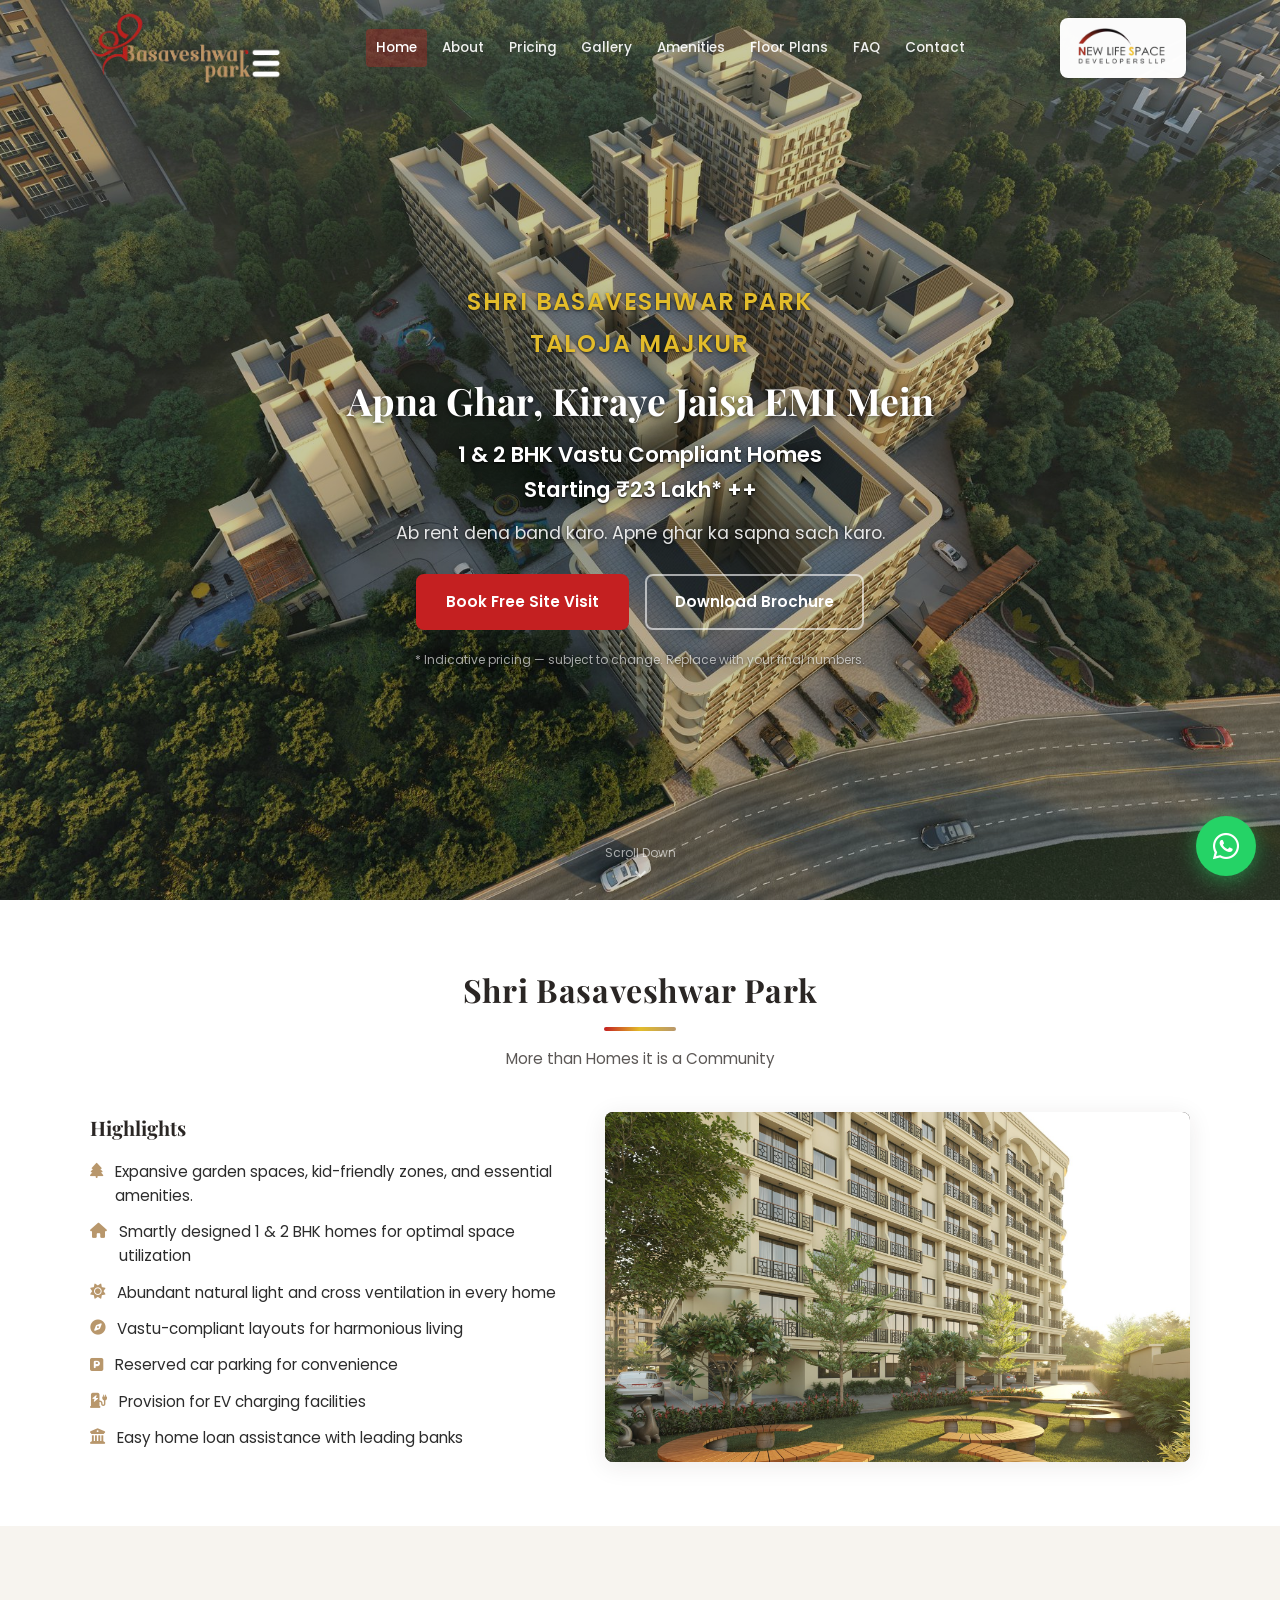
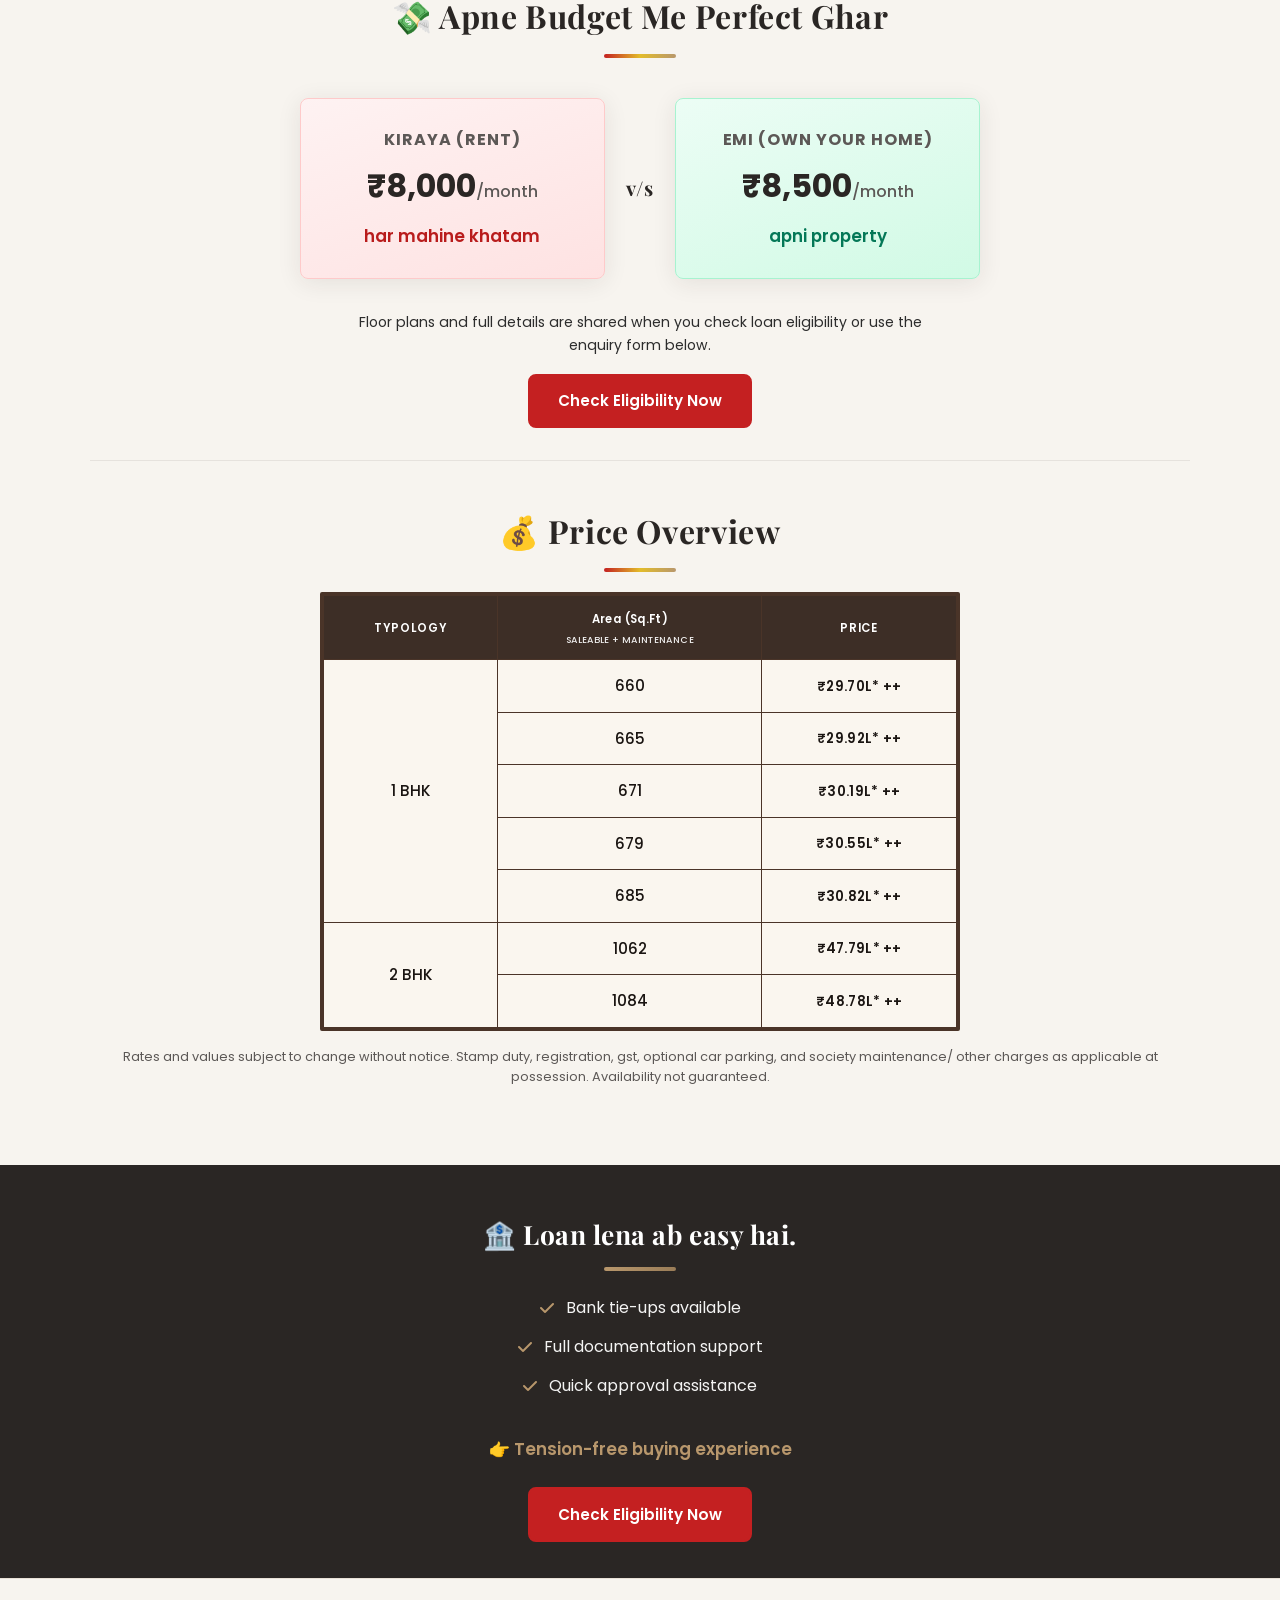
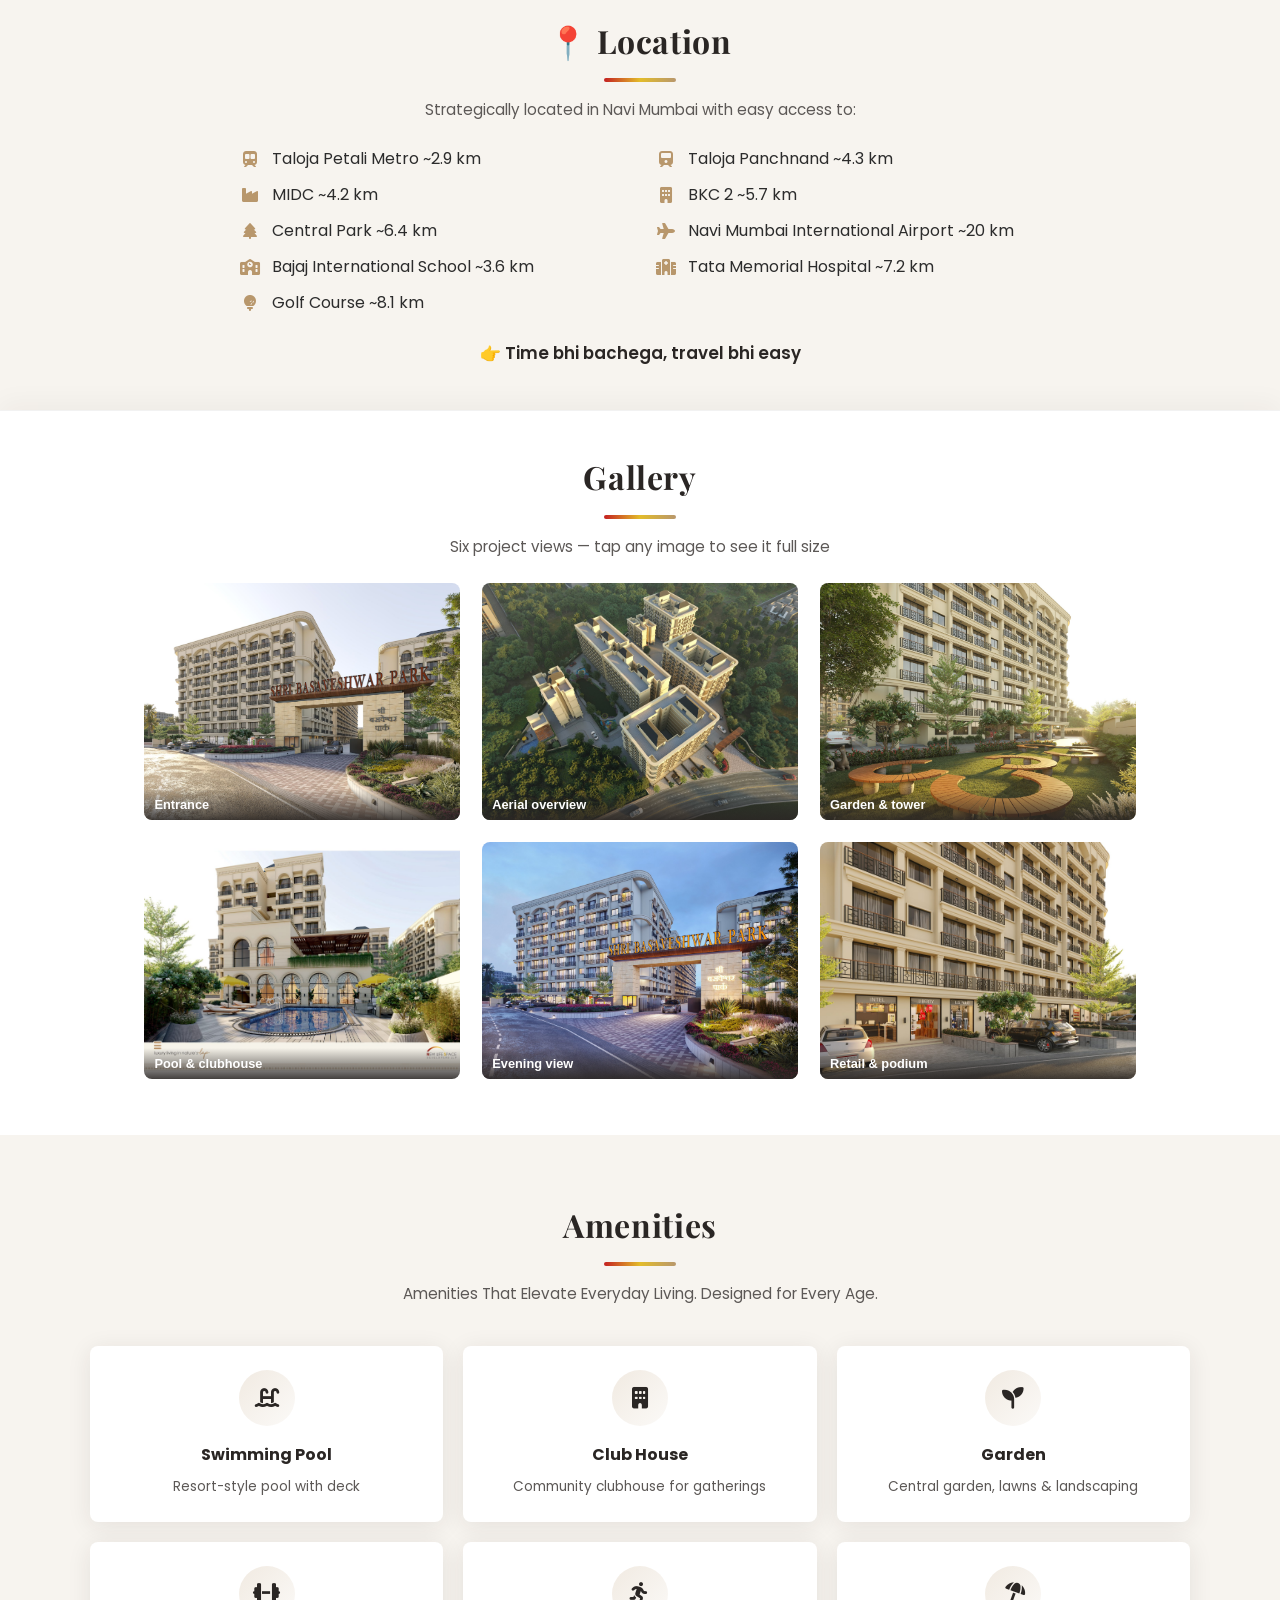
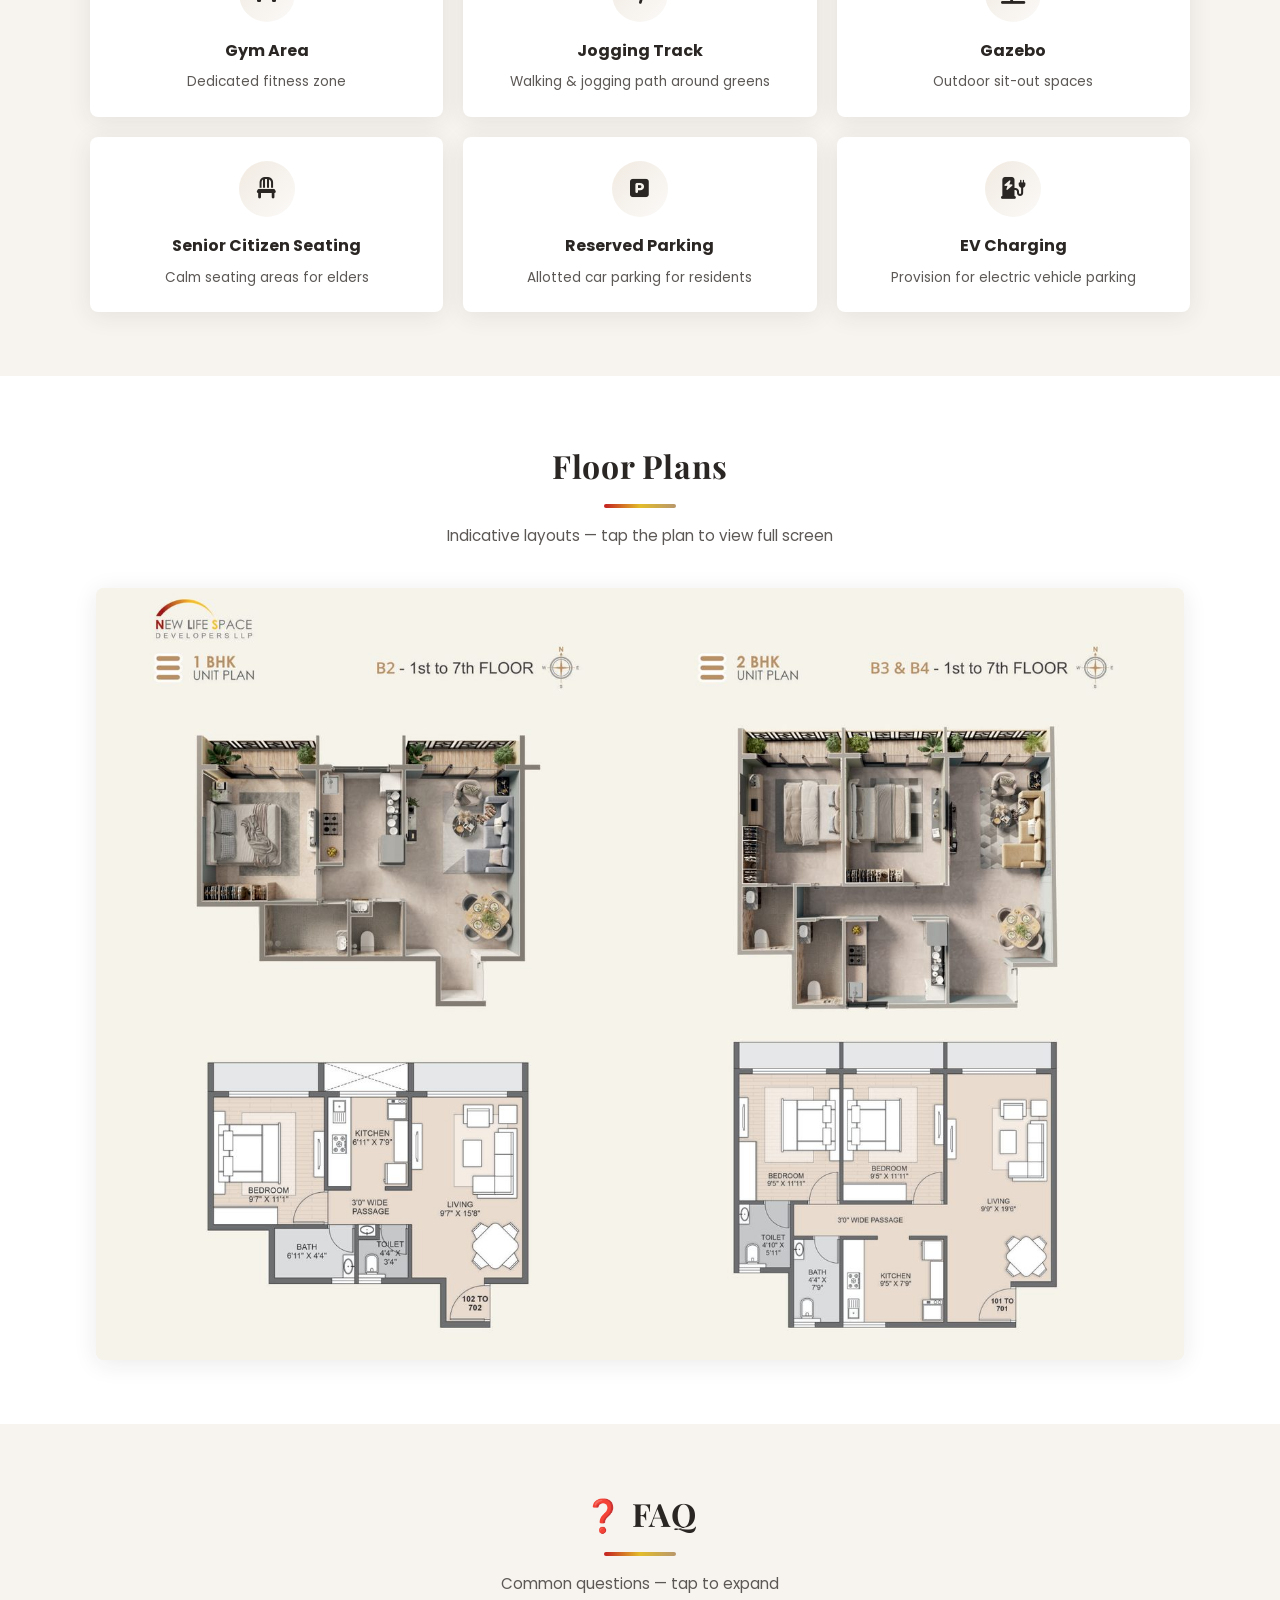
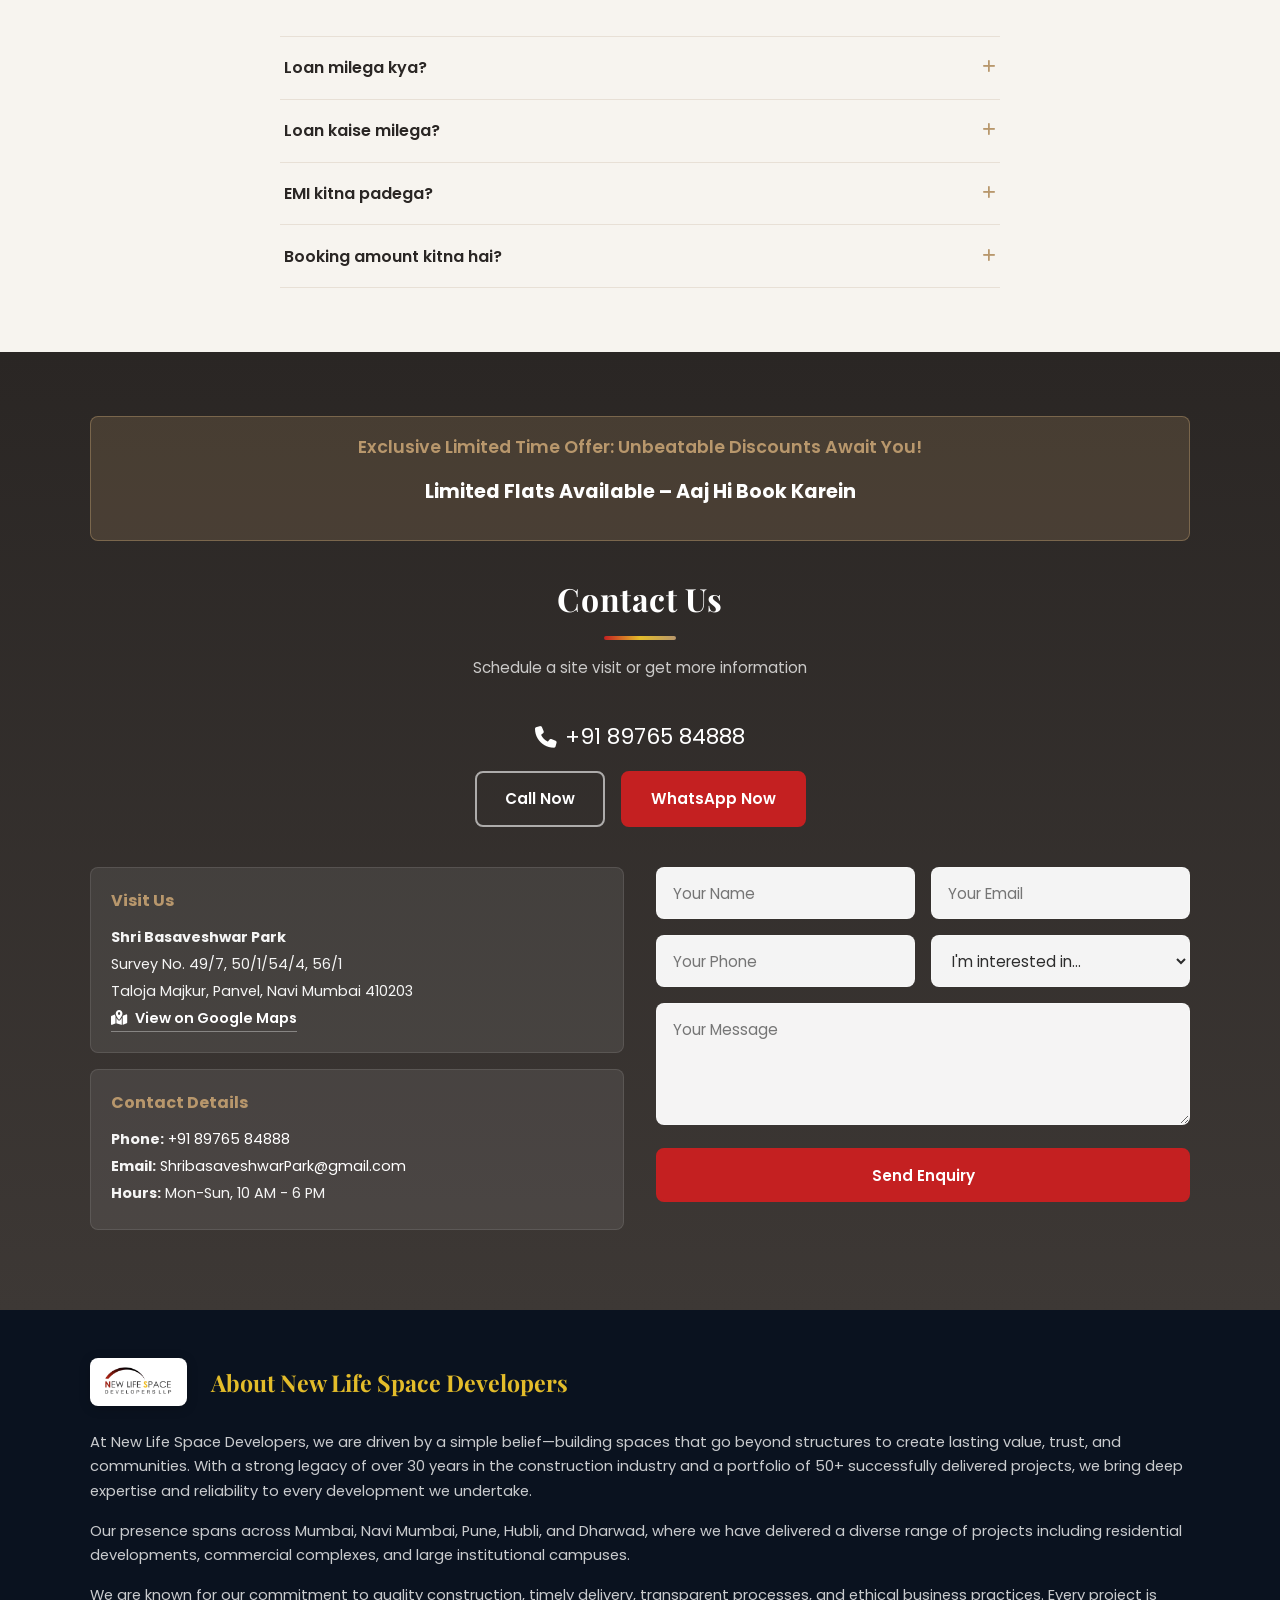
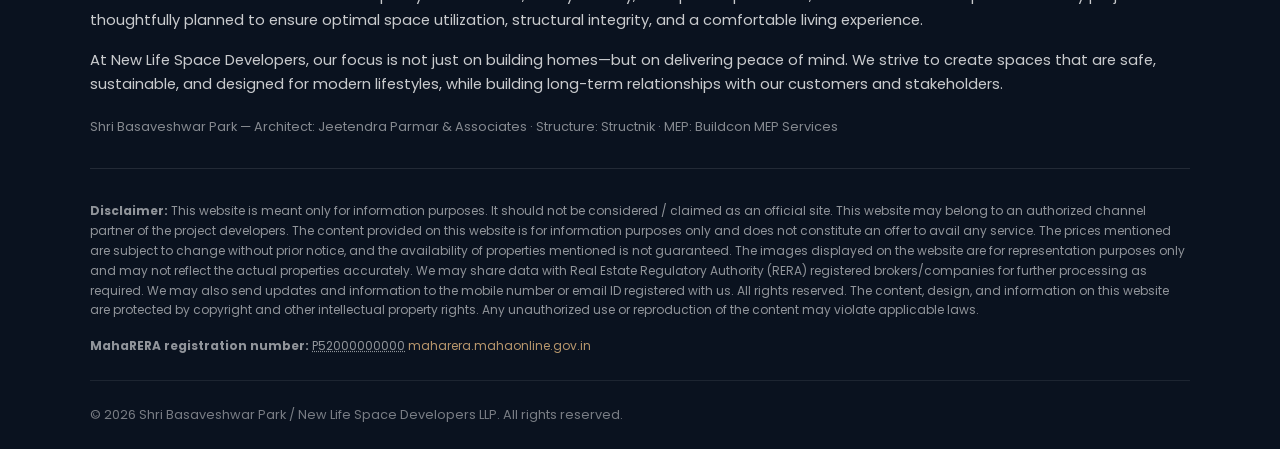
==== commit e89fc83f: "chore: update pricing disclaimer" ====
--- a/index.html
+++ b/index.html
@@ -191,7 +191,7 @@
                     </table>
                 </div>
                 <p class="pricing-disclaimer">
-                    * From project cost sheet: area = saleable + maintenance (sq. ft.); price shown as ₹ lakhs (L) from the listed value for each configuration.
+                    Rates and values subject to change without notice. Stamp duty, registration, gst, optional car parking, and society maintenance/ other charges as applicable at possession. Availability not guaranteed.
                 </p>
             </div>
         </div>
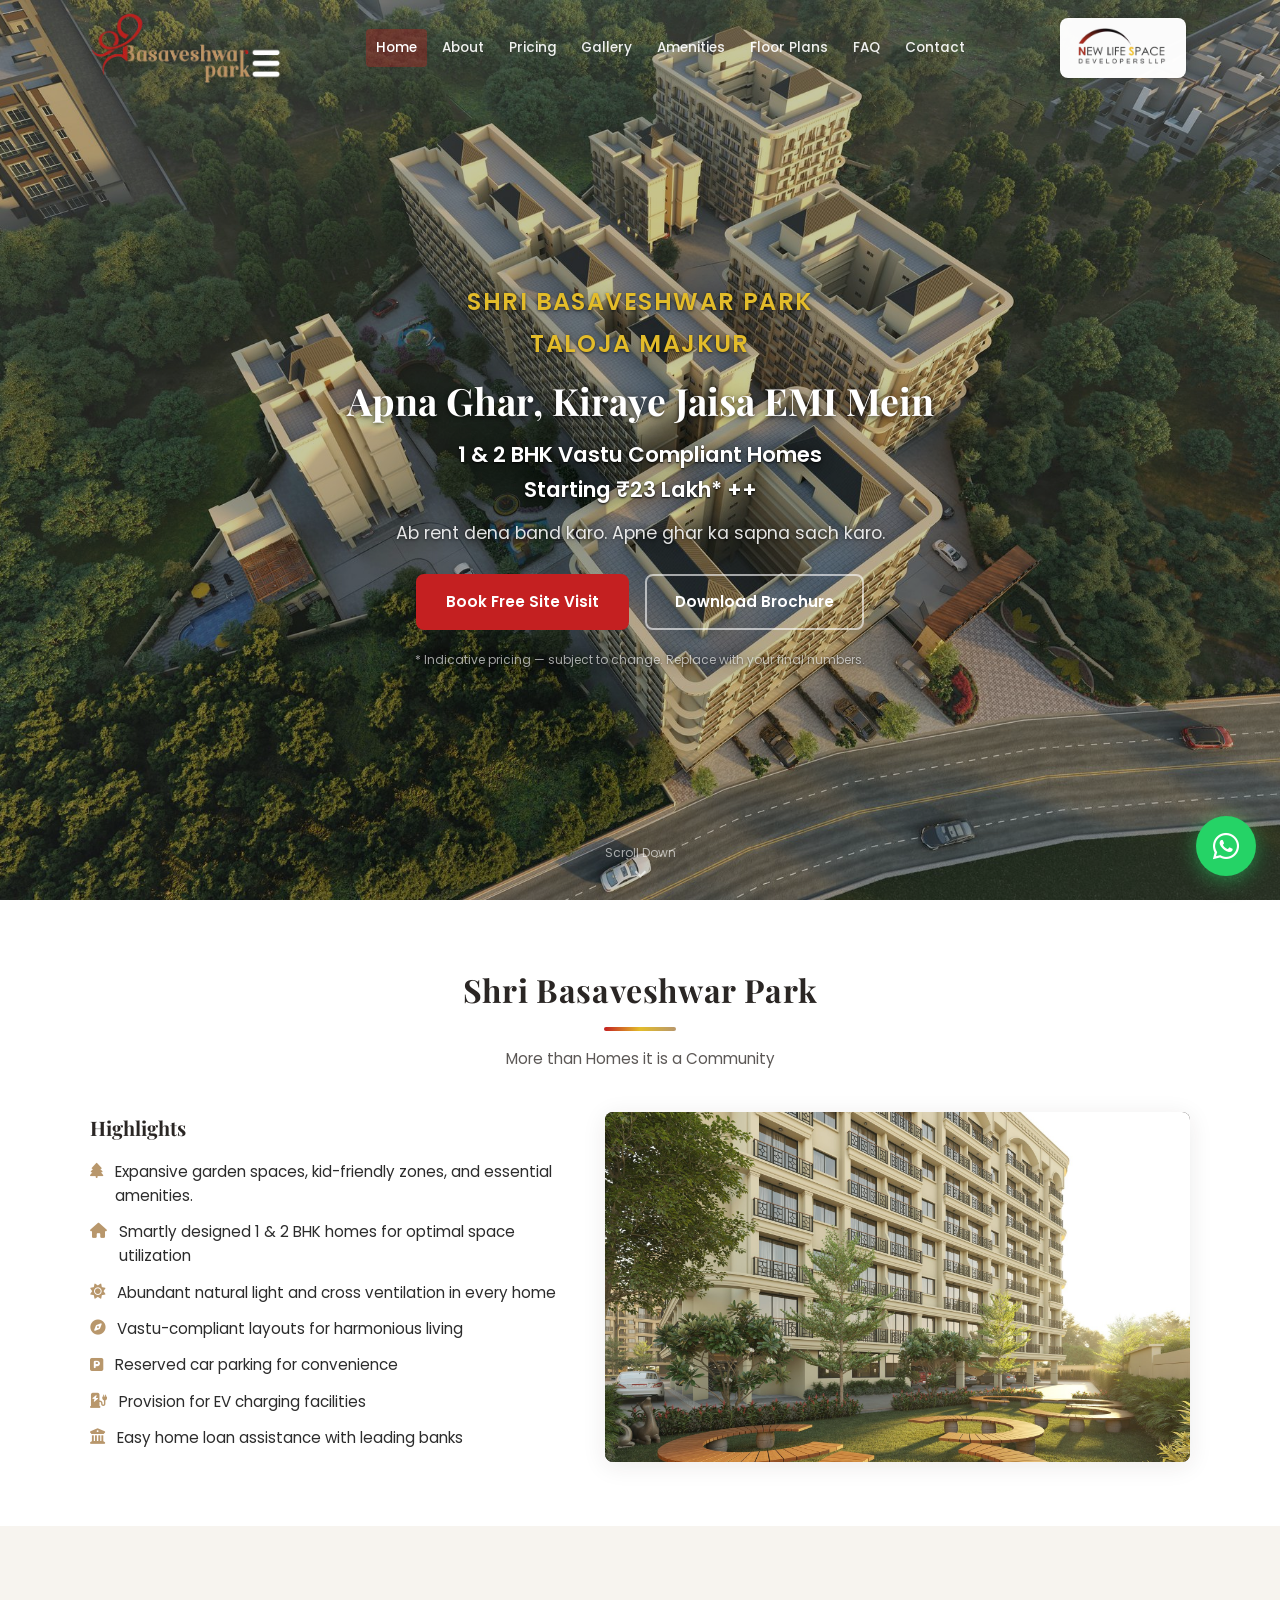
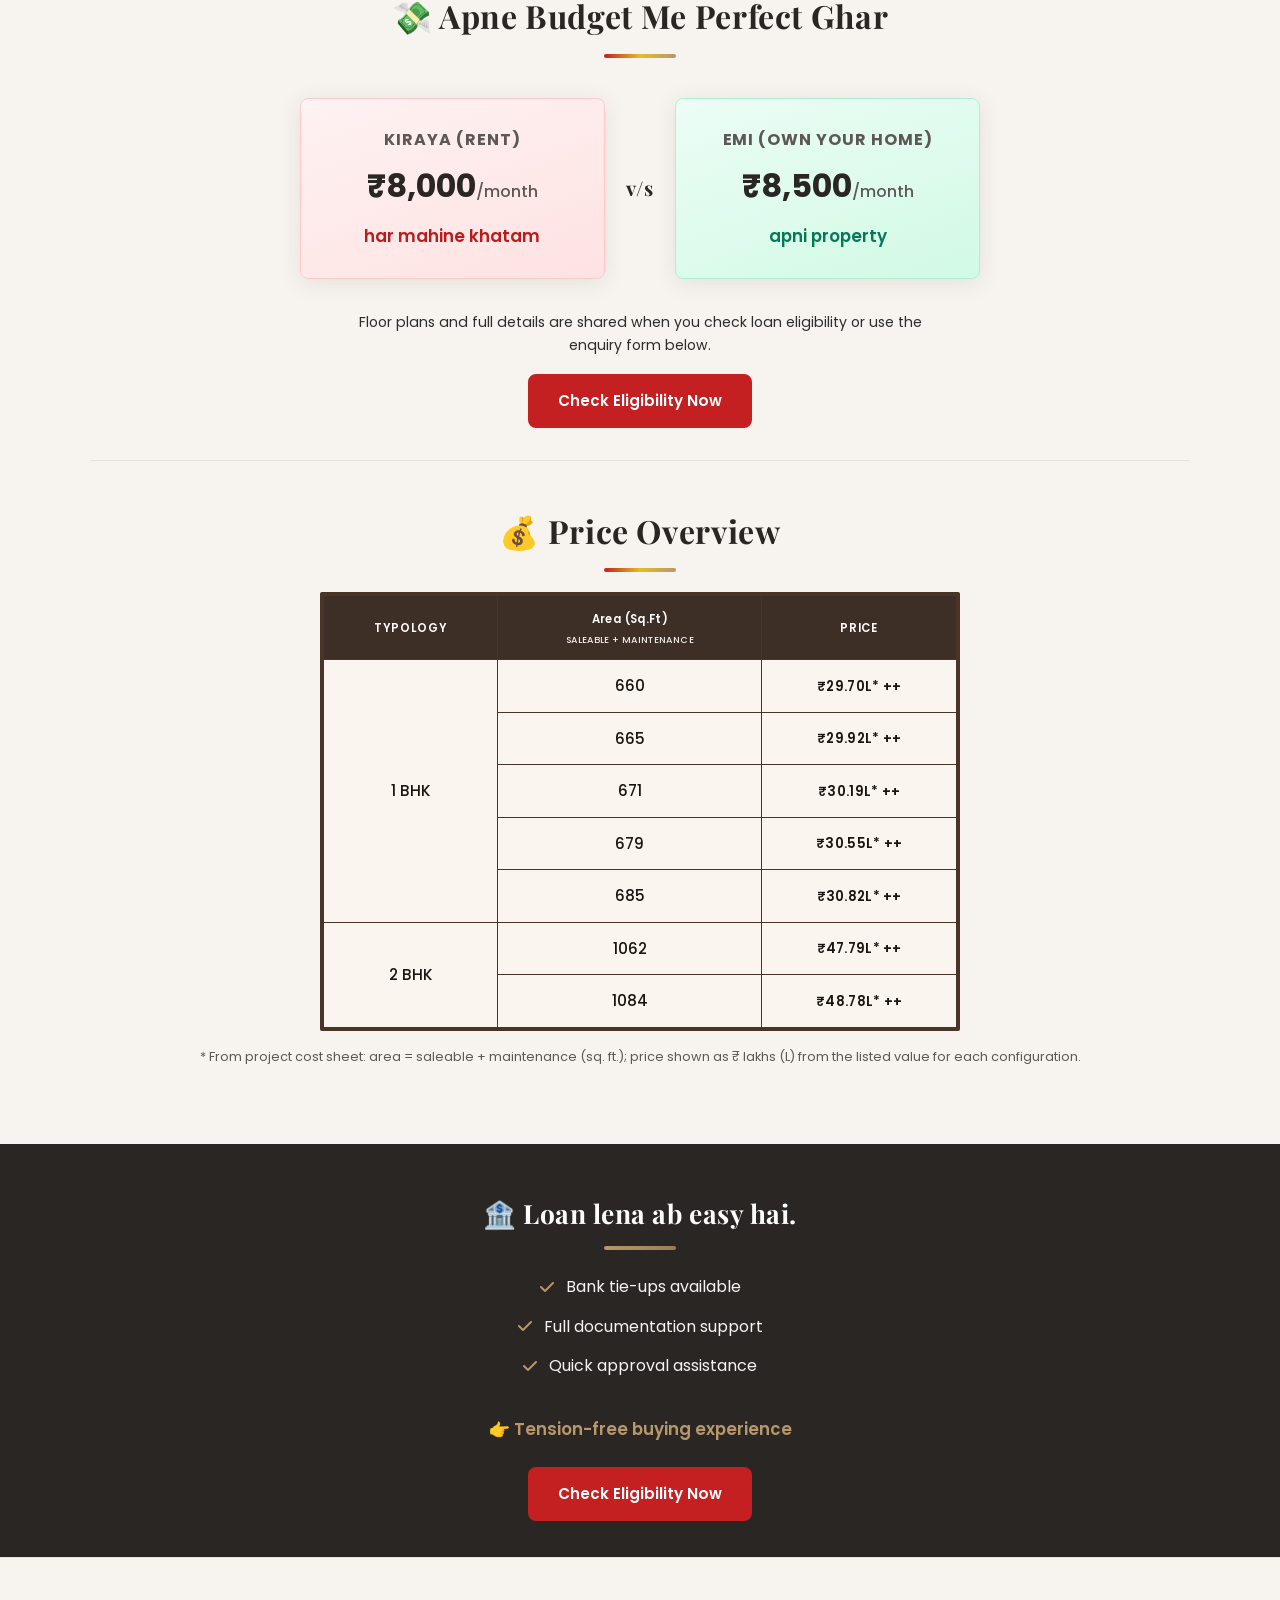
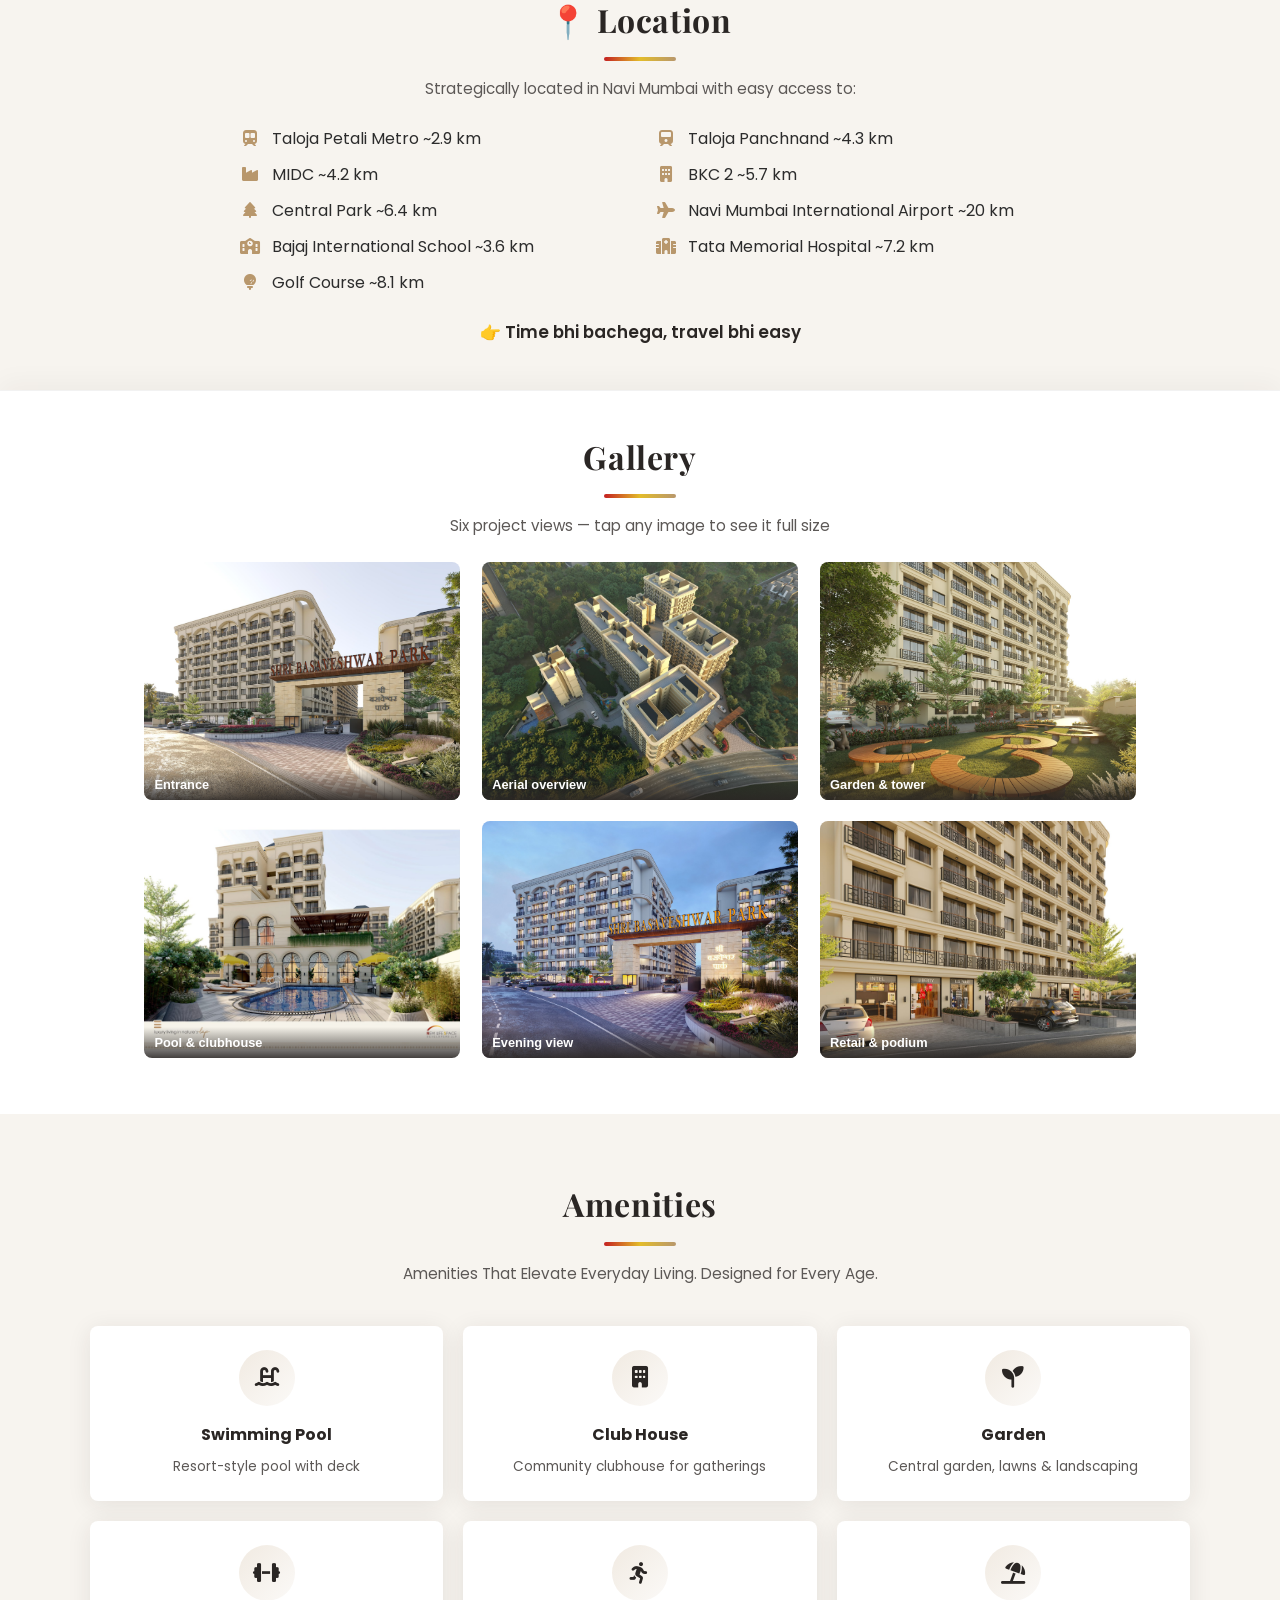
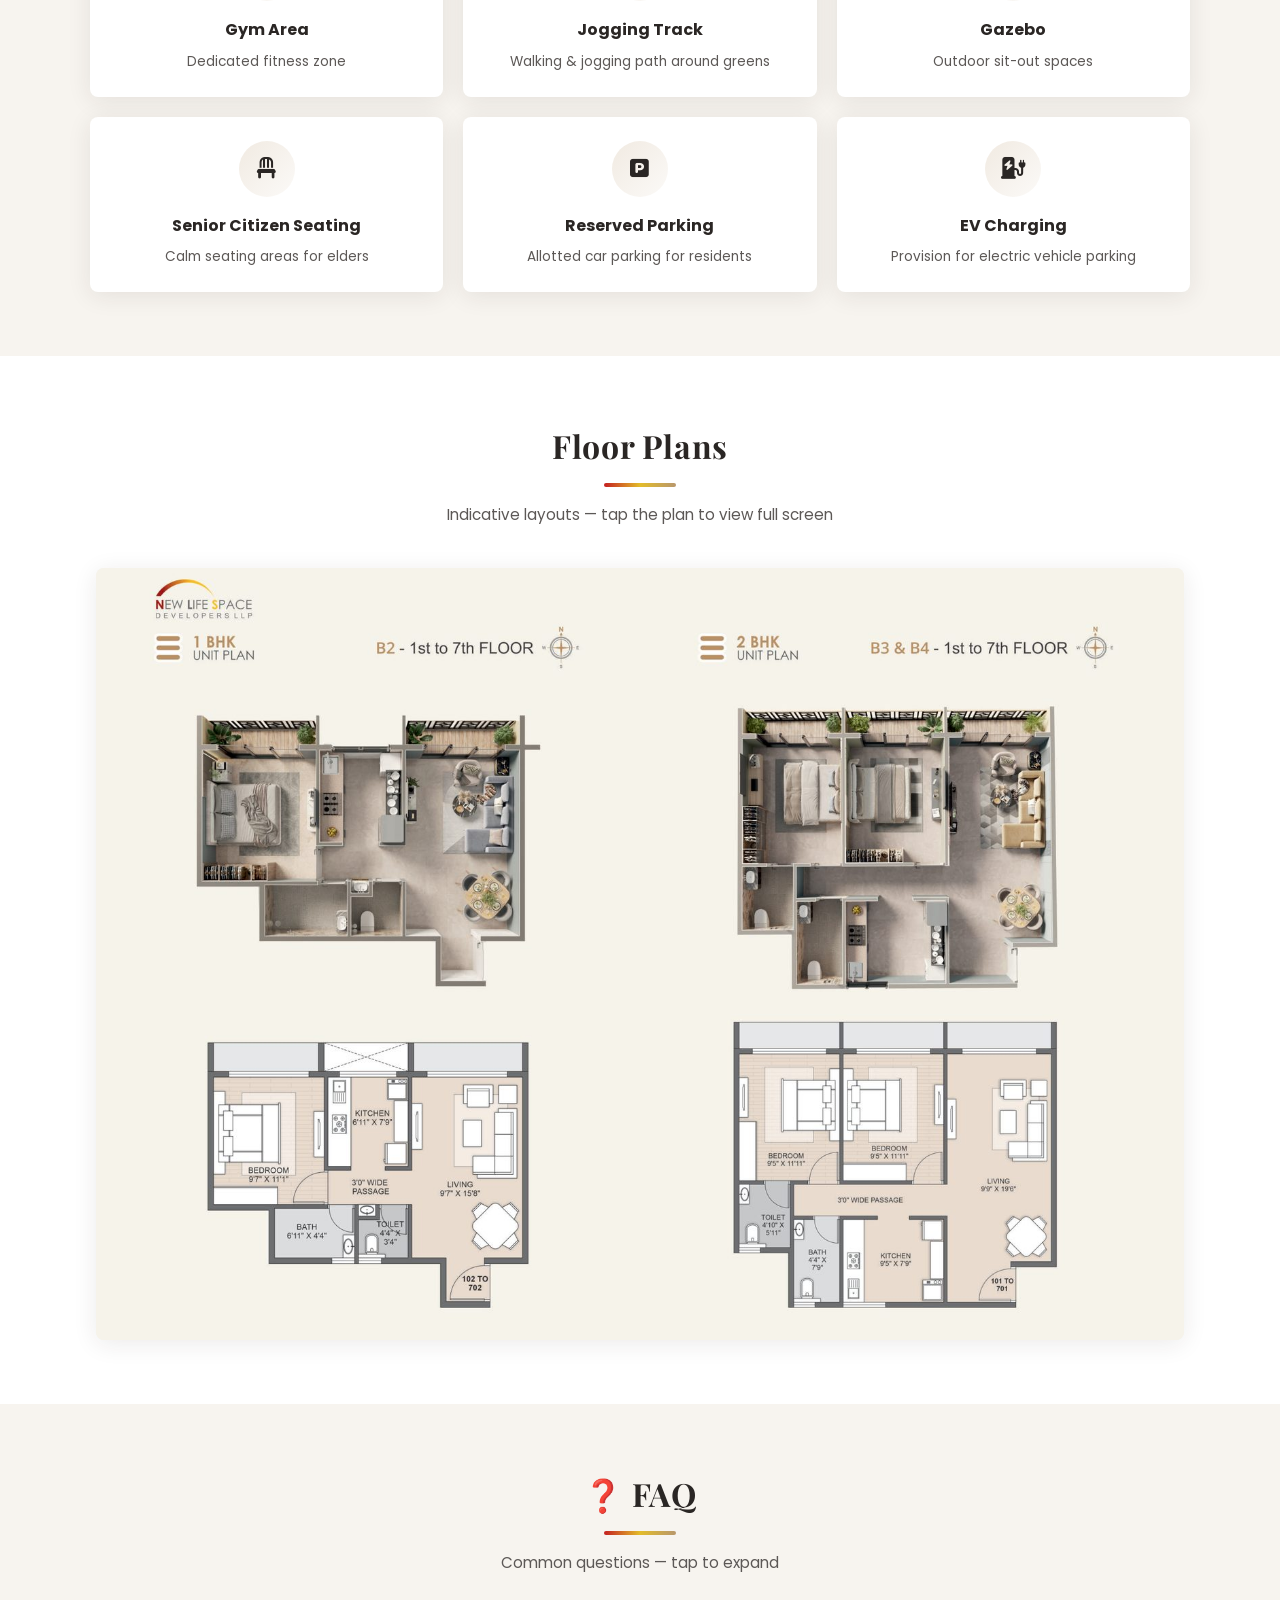
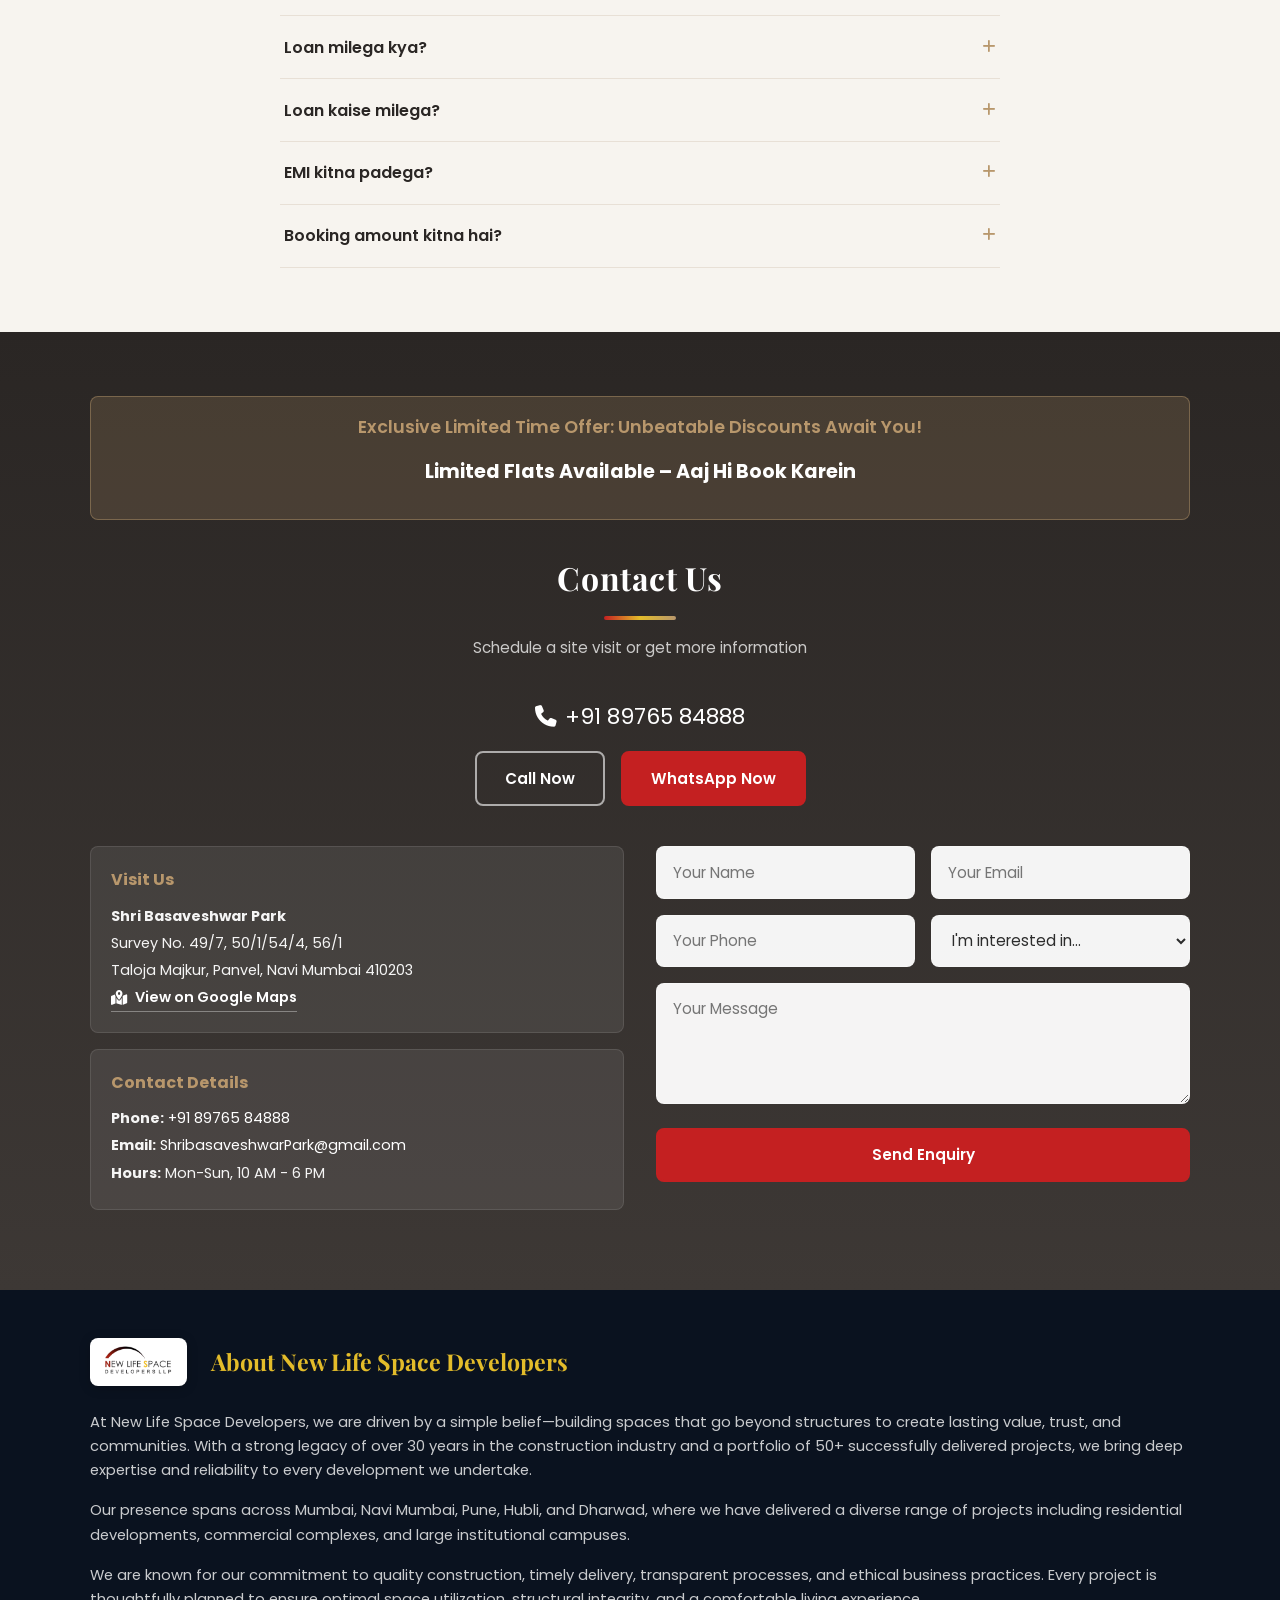
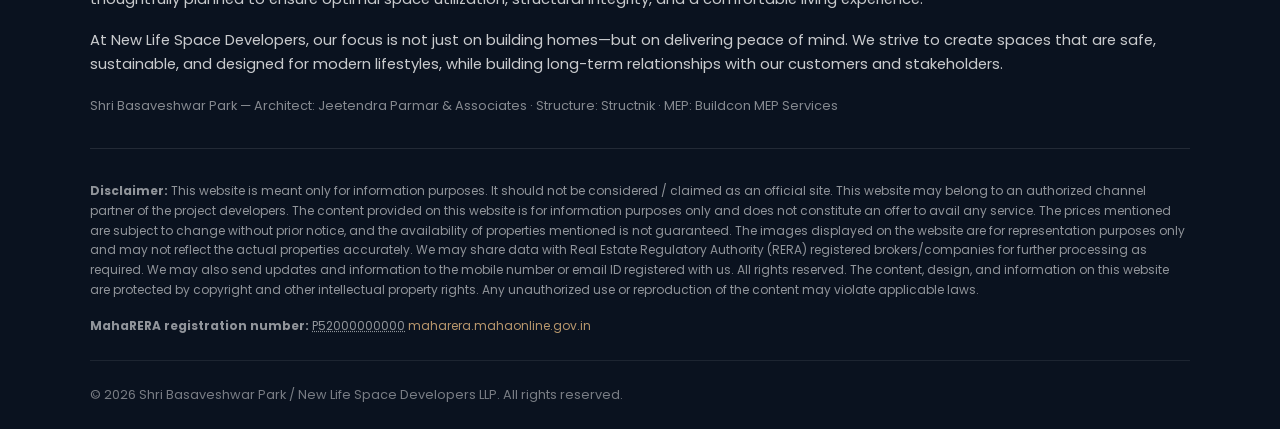
==== commit cadbb61a: "feat: include button names in email and restrict phone to numeric" ====
--- a/index.html
+++ b/index.html
@@ -191,7 +191,7 @@
                     </table>
                 </div>
                 <p class="pricing-disclaimer">
-                    Rates and values subject to change without notice. Stamp duty, registration, gst, optional car parking, and society maintenance/ other charges as applicable at possession. Availability not guaranteed.
+                    * From project cost sheet: area = saleable + maintenance (sq. ft.); price shown as ₹ lakhs (L) from the listed value for each configuration.
                 </p>
             </div>
         </div>
@@ -489,6 +489,7 @@
                     <form id="enquiryForm" class="contact-form" novalidate>
                         <input type="hidden" name="_subject" value="Shri Basaveshwar Park — Contact enquiry">
                         <input type="hidden" name="_template" value="table">
+                        <input type="hidden" name="Button Clicked" value="Send Enquiry">
                         <div class="form-group form-honeypot" aria-hidden="true">
                             <label for="contactWebsite">Leave blank</label>
                             <input type="text" id="contactWebsite" name="_gotcha" value="" tabindex="-1" autocomplete="off">
@@ -506,7 +507,7 @@
                         <div class="form-row form-row--2">
                             <div class="form-group">
                                 <label class="visually-hidden" for="phone">Your Phone</label>
-                                <input type="tel" id="phone" name="phone" placeholder="Your Phone" required autocomplete="tel">
+                                <input type="tel" id="phone" name="phone" placeholder="Your Phone" required autocomplete="tel" inputmode="numeric" pattern="[0-9]*" oninput="this.value = this.value.replace(/[^0-9]/g, '')">
                             </div>
                             <div class="form-group">
                                 <label class="visually-hidden" for="interest">Interest</label>
@@ -572,6 +573,7 @@
             <form id="eligibilityForm" class="contact-form modal__form" novalidate>
                 <input type="hidden" name="_subject" id="eligibilityFormSubject" value="Shri Basaveshwar Park — Loan eligibility enquiry">
                 <input type="hidden" name="_template" value="table">
+                <input type="hidden" name="Button Clicked" id="eligibilityFormButtonName" value="">
                 <div class="form-group form-honeypot" aria-hidden="true">
                     <label for="eligWebsite">Leave blank</label>
                     <input type="text" id="eligWebsite" name="_gotcha" value="" tabindex="-1" autocomplete="off">
@@ -589,7 +591,7 @@
                 <div class="form-row form-row--2">
                     <div class="form-group">
                         <label class="visually-hidden" for="eligPhone">Your Phone</label>
-                        <input type="tel" id="eligPhone" name="phone" placeholder="Your Phone" required autocomplete="tel">
+                        <input type="tel" id="eligPhone" name="phone" placeholder="Your Phone" required autocomplete="tel" inputmode="numeric" pattern="[0-9]*" oninput="this.value = this.value.replace(/[^0-9]/g, '')">
                     </div>
                     <div class="form-group">
                         <label class="visually-hidden" for="eligInterest">Interest</label>
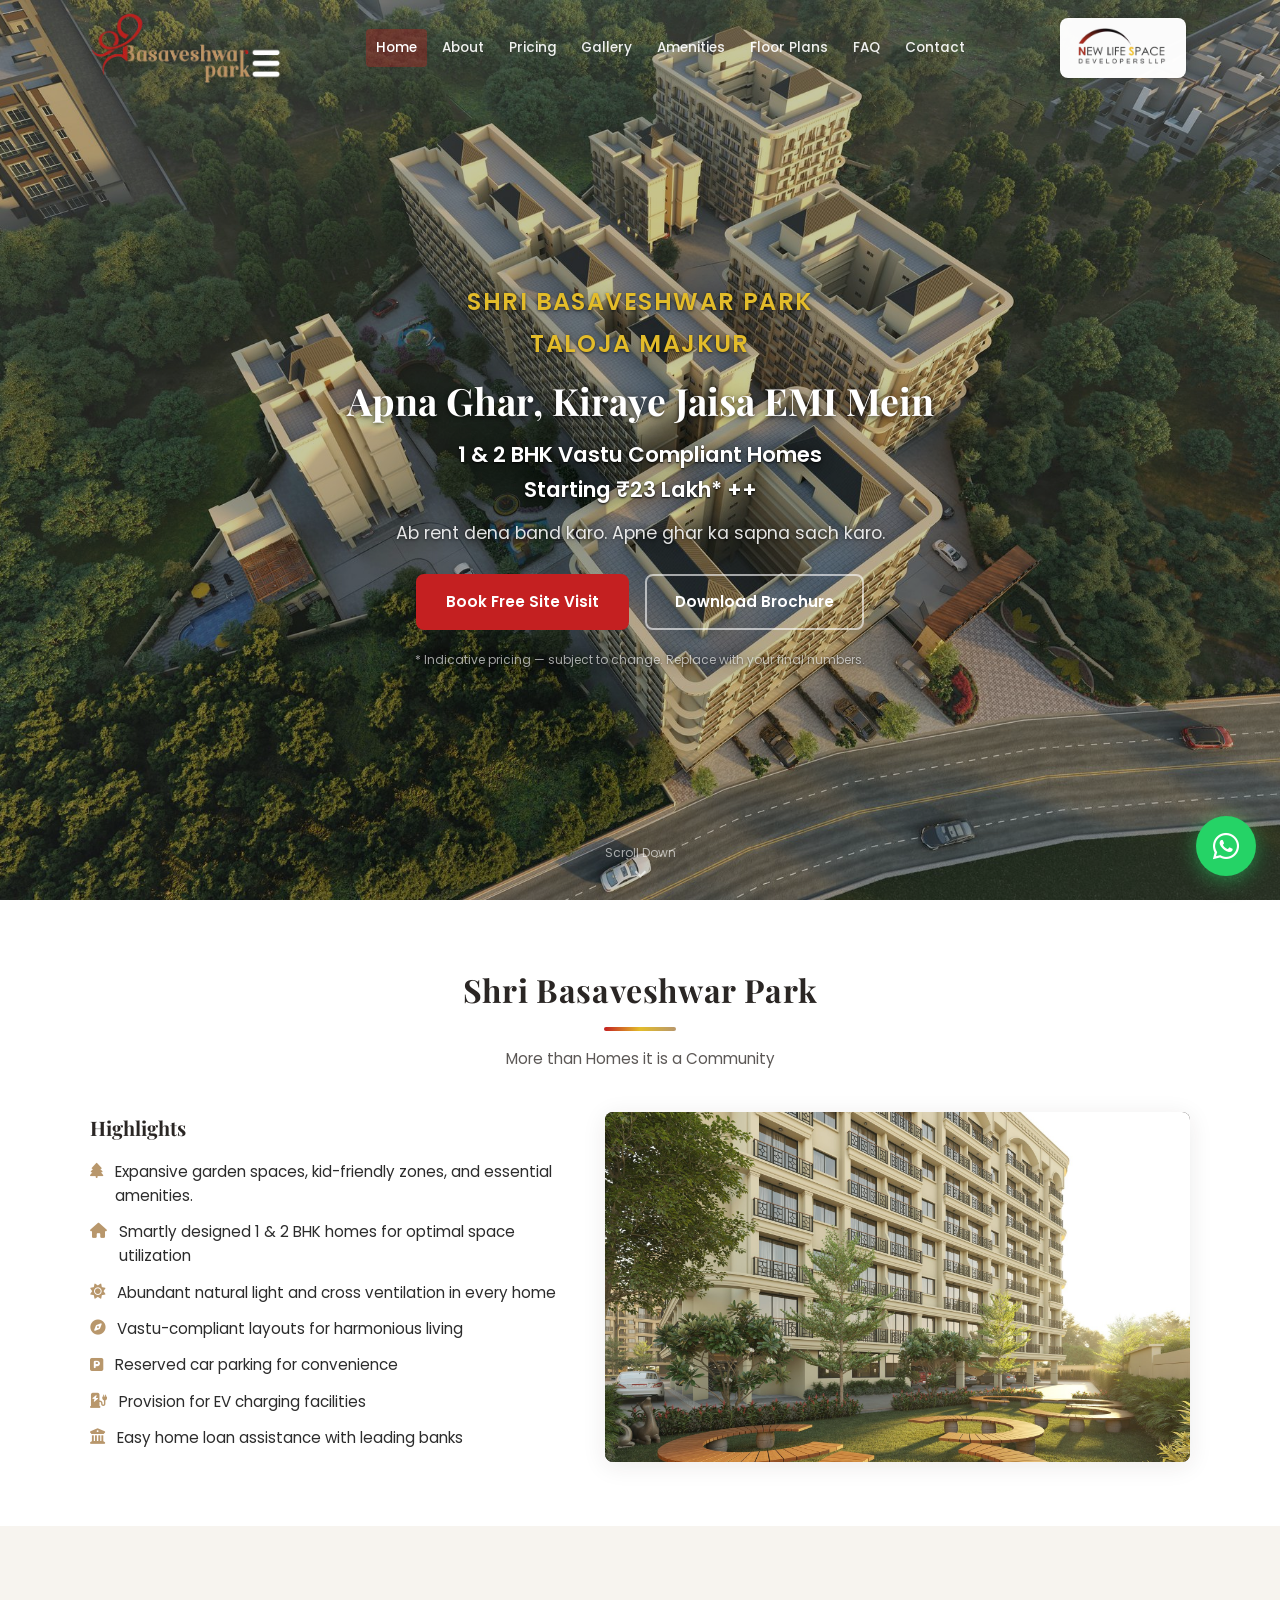
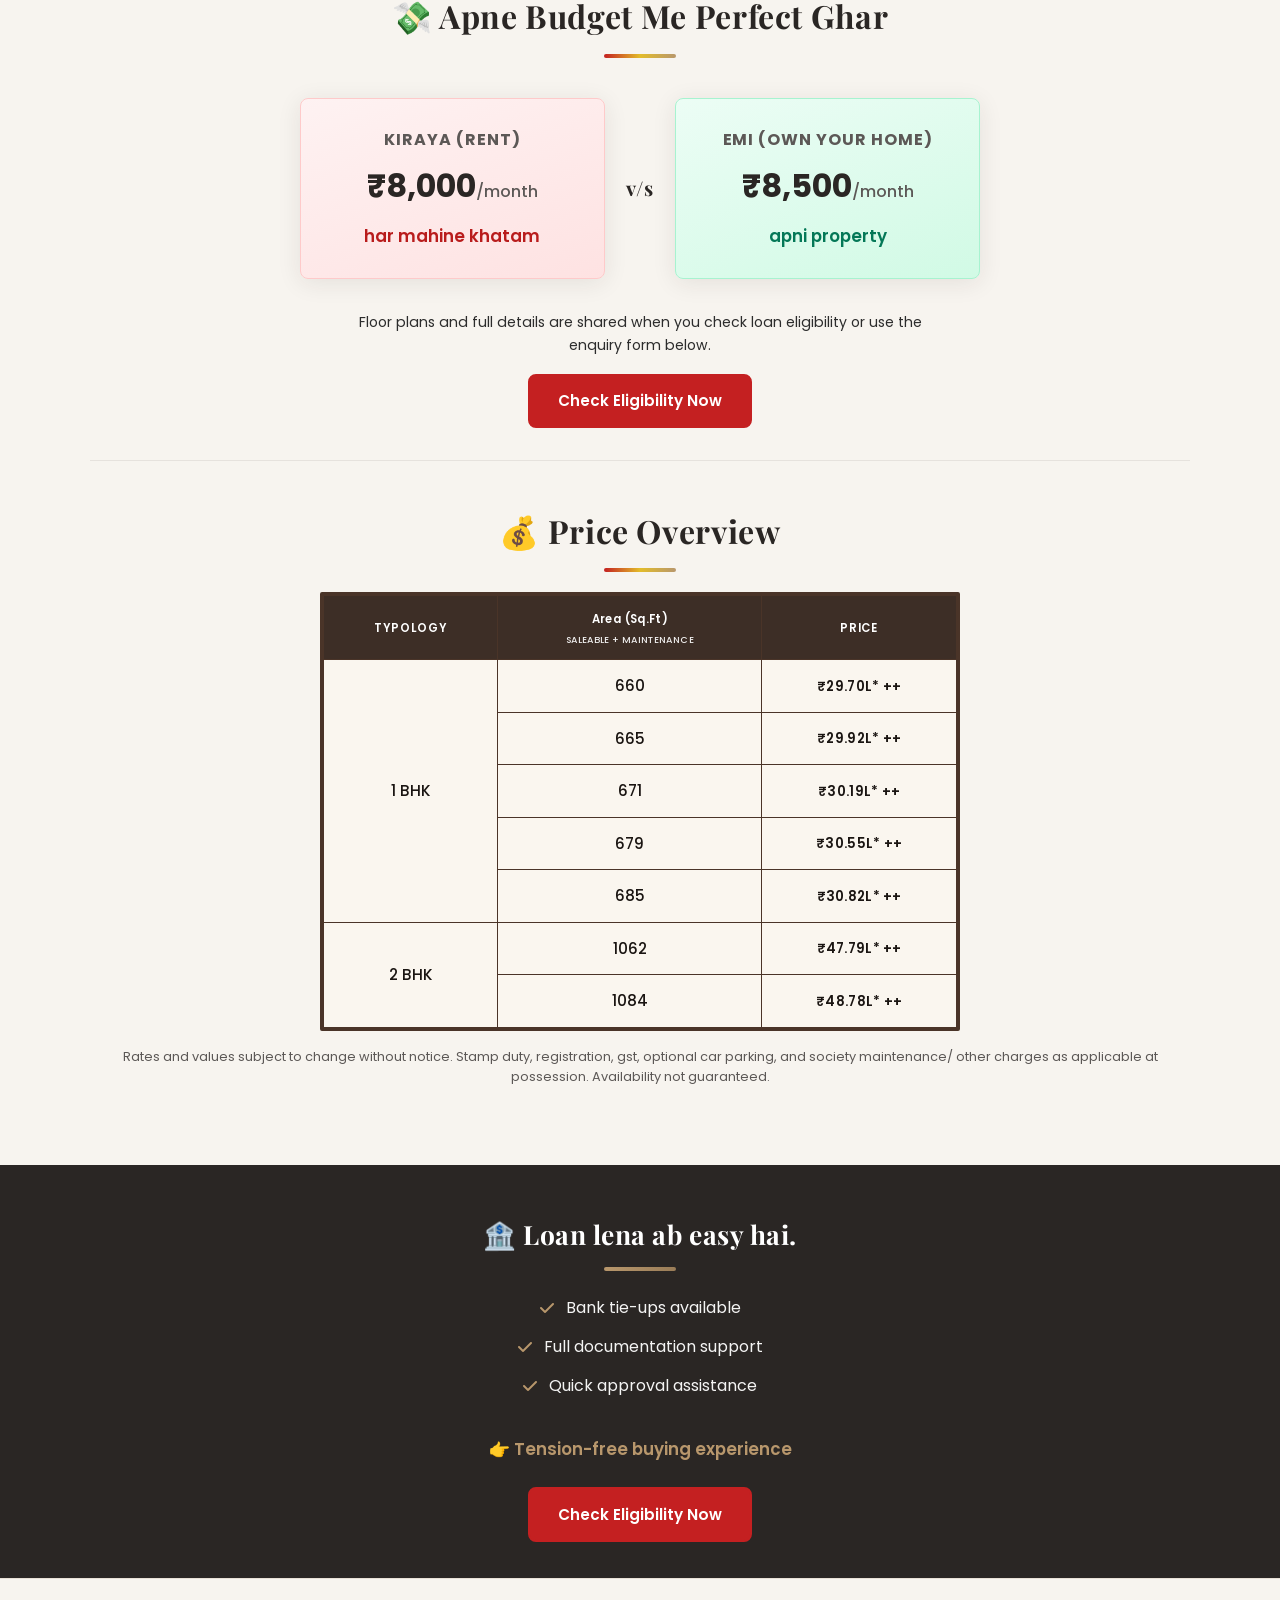
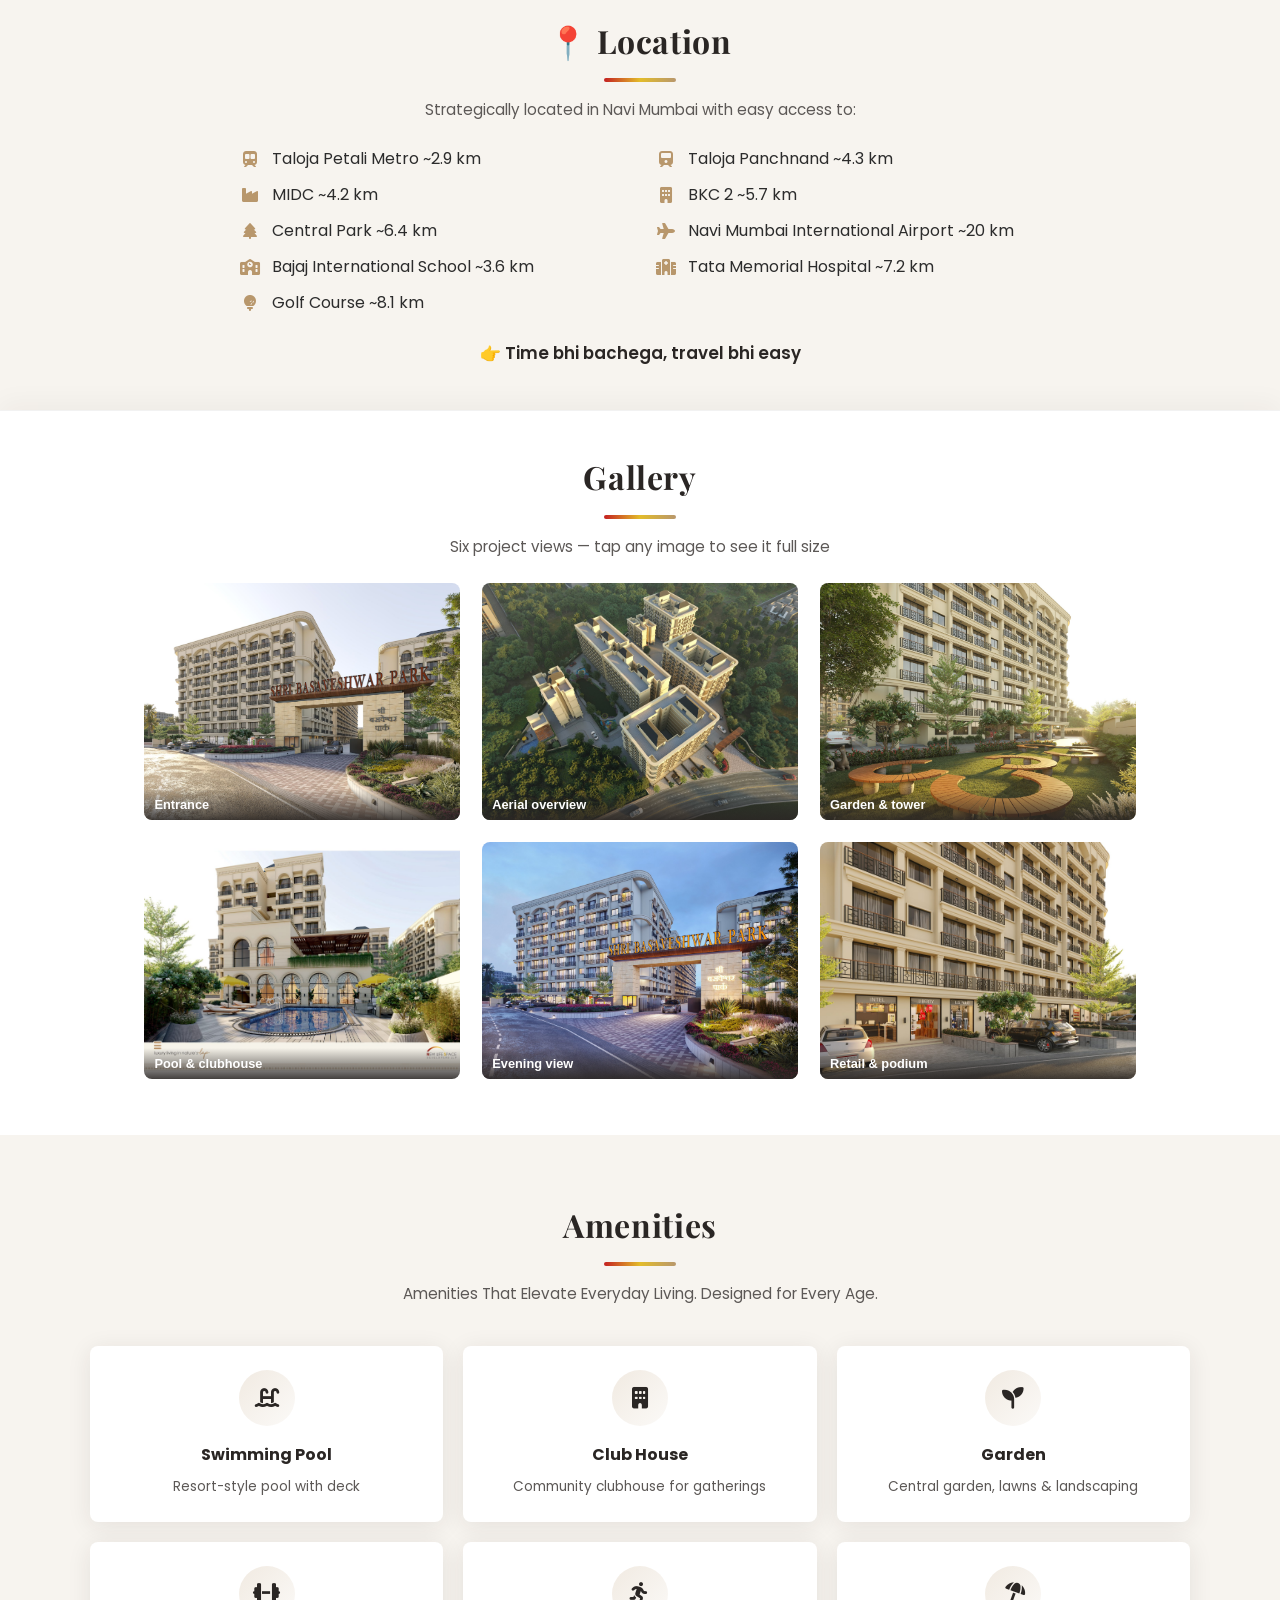
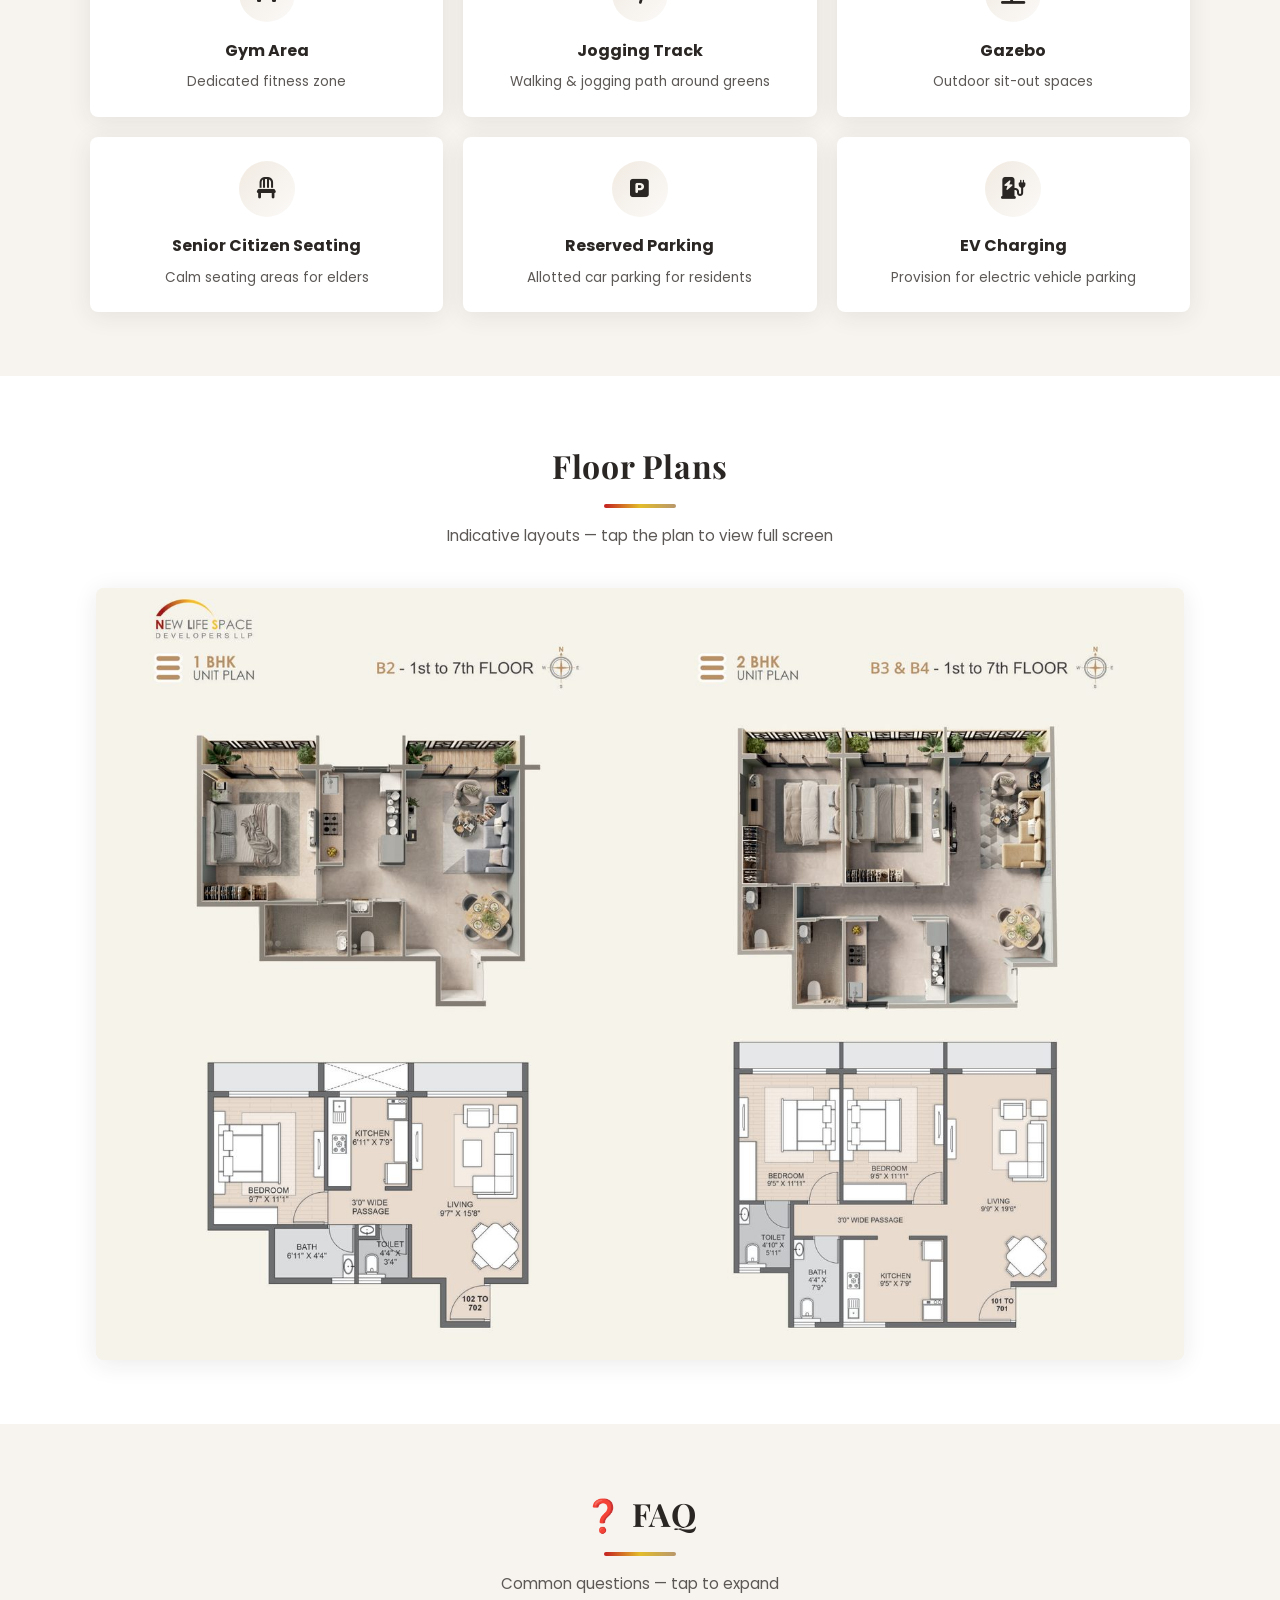
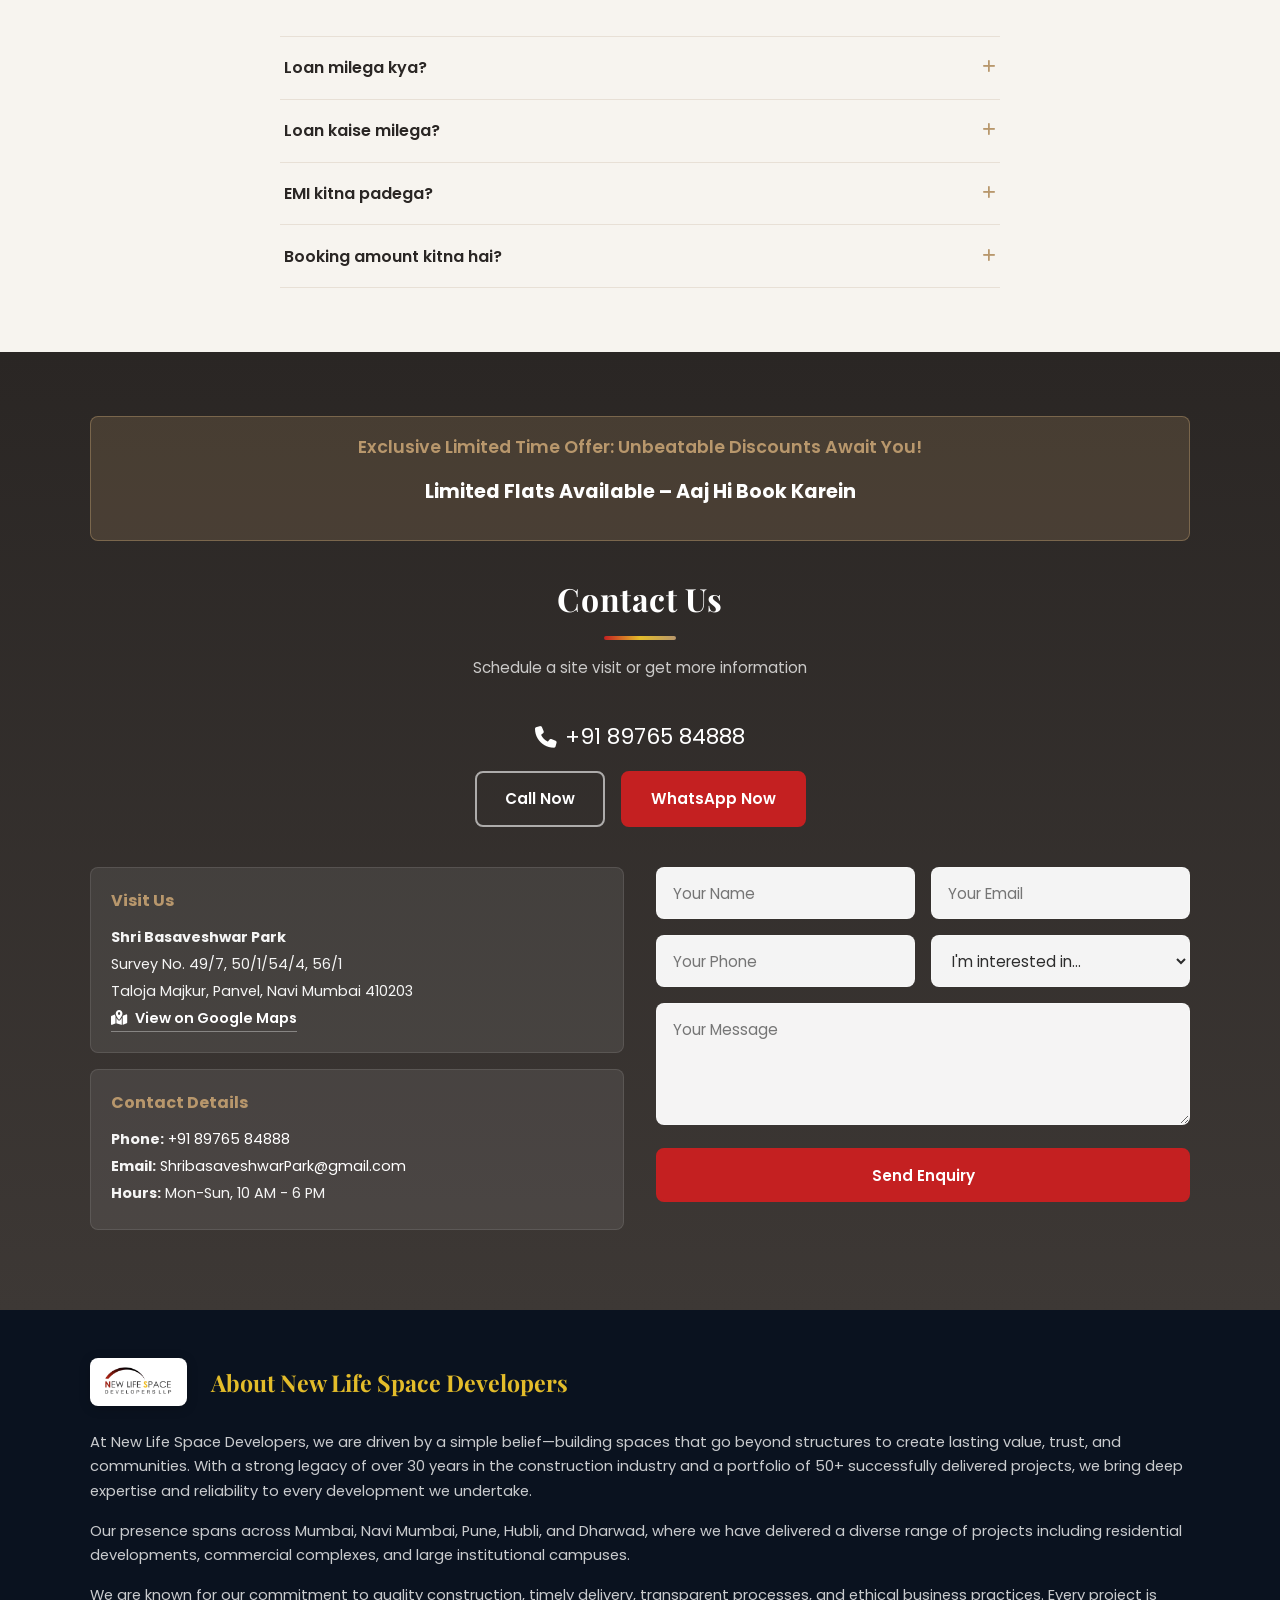
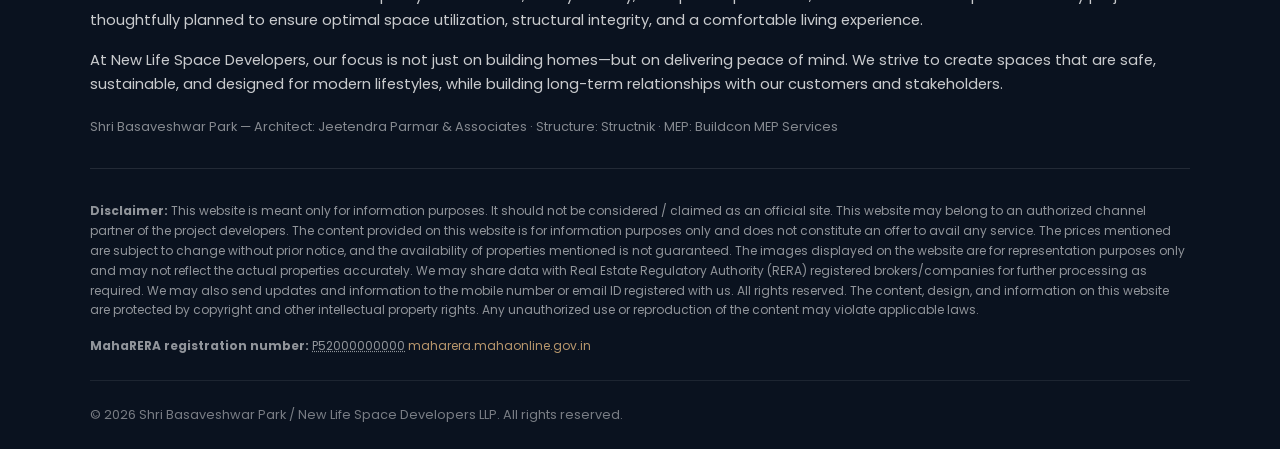
==== commit bc83633c: "feat: include button names in email and restrict phone to numeric (#4) * feat: include button names " ====
--- a/index.html
+++ b/index.html
@@ -191,7 +191,7 @@
                     </table>
                 </div>
                 <p class="pricing-disclaimer">
-                    * From project cost sheet: area = saleable + maintenance (sq. ft.); price shown as ₹ lakhs (L) from the listed value for each configuration.
+                    Rates and values subject to change without notice. Stamp duty, registration, gst, optional car parking, and society maintenance/ other charges as applicable at possession. Availability not guaranteed.
                 </p>
             </div>
         </div>
@@ -507,7 +507,7 @@
                         <div class="form-row form-row--2">
                             <div class="form-group">
                                 <label class="visually-hidden" for="phone">Your Phone</label>
-                                <input type="tel" id="phone" name="phone" placeholder="Your Phone" required autocomplete="tel" inputmode="numeric" pattern="[0-9]*" oninput="this.value = this.value.replace(/[^0-9]/g, '')">
+                                <input type="tel" id="phone" name="phone" placeholder="Your Phone" required autocomplete="tel" inputmode="numeric" pattern="[0-9]{10}" minlength="10" maxlength="10" oninput="this.value = this.value.replace(/[^0-9]/g, '')">
                             </div>
                             <div class="form-group">
                                 <label class="visually-hidden" for="interest">Interest</label>
@@ -591,7 +591,7 @@
                 <div class="form-row form-row--2">
                     <div class="form-group">
                         <label class="visually-hidden" for="eligPhone">Your Phone</label>
-                        <input type="tel" id="eligPhone" name="phone" placeholder="Your Phone" required autocomplete="tel" inputmode="numeric" pattern="[0-9]*" oninput="this.value = this.value.replace(/[^0-9]/g, '')">
+                        <input type="tel" id="eligPhone" name="phone" placeholder="Your Phone" required autocomplete="tel" inputmode="numeric" pattern="[0-9]{10}" minlength="10" maxlength="10" oninput="this.value = this.value.replace(/[^0-9]/g, '')">
                     </div>
                     <div class="form-group">
                         <label class="visually-hidden" for="eligInterest">Interest</label>
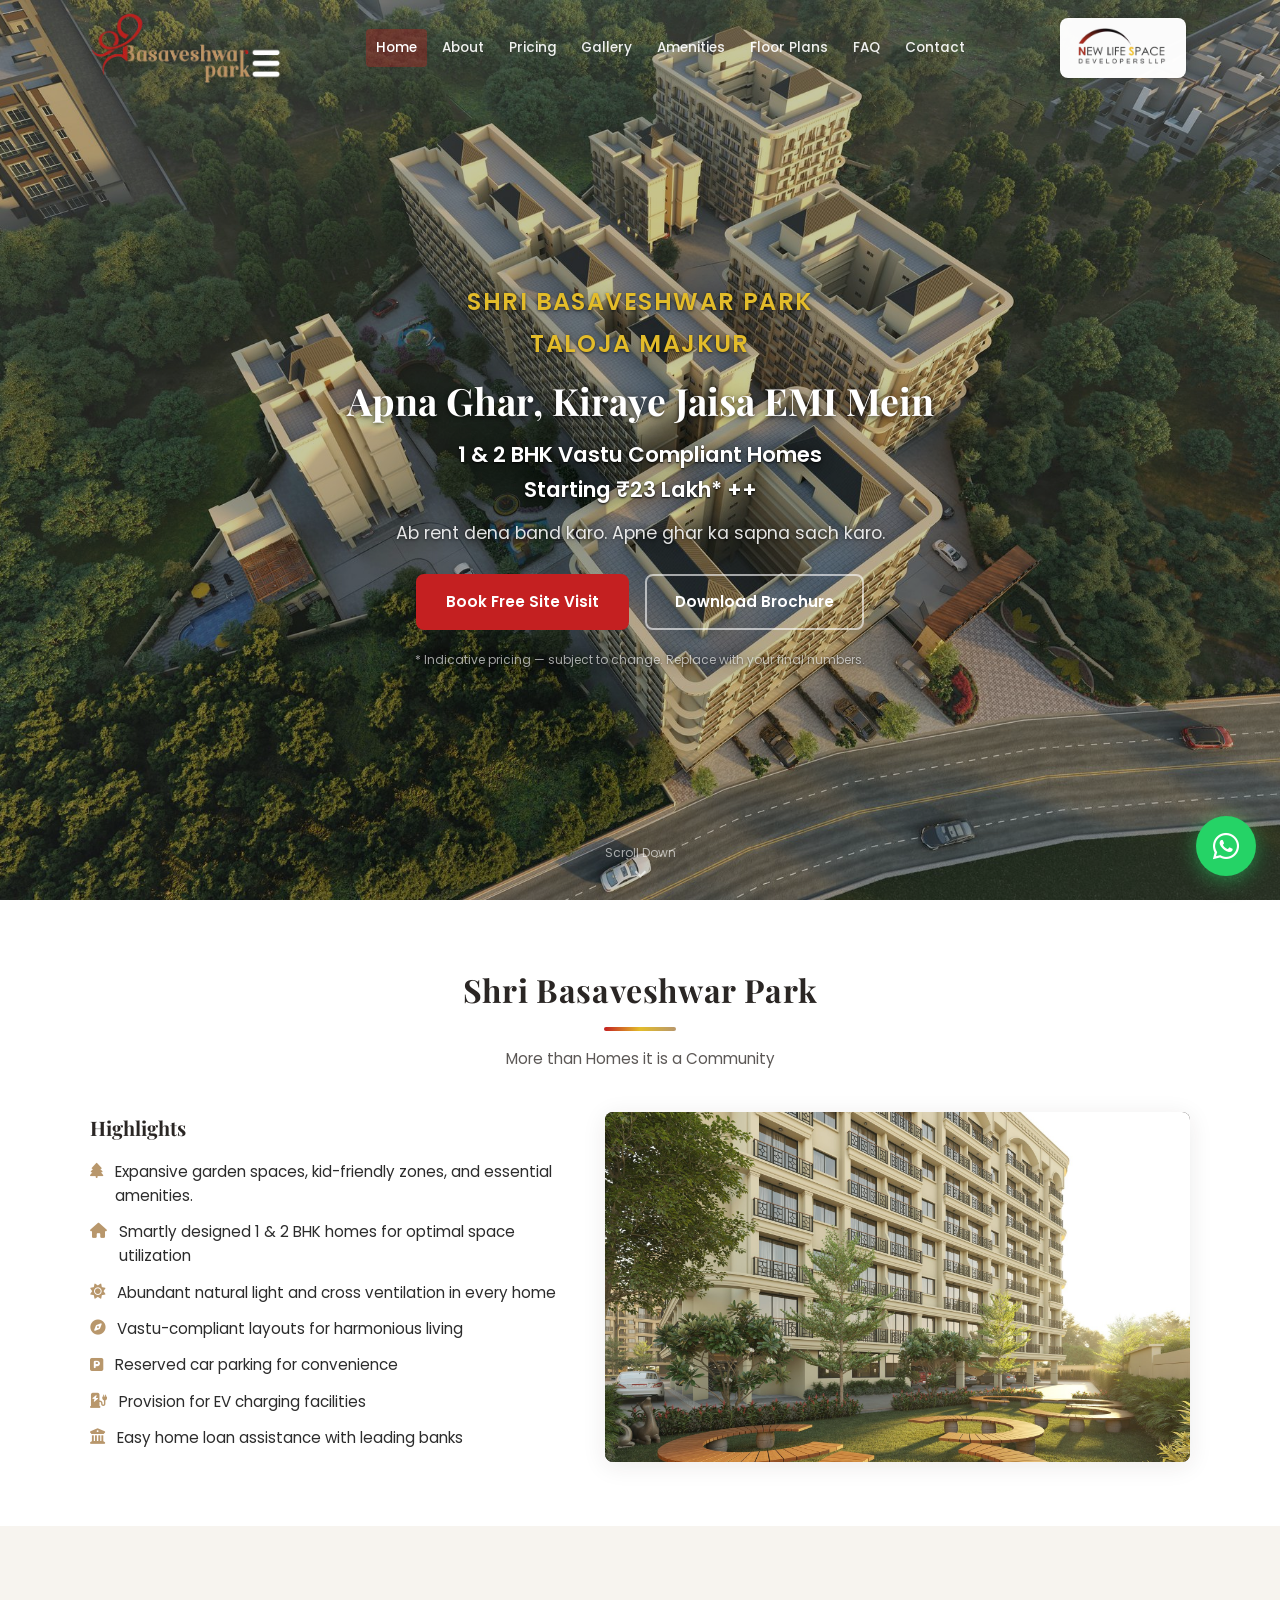
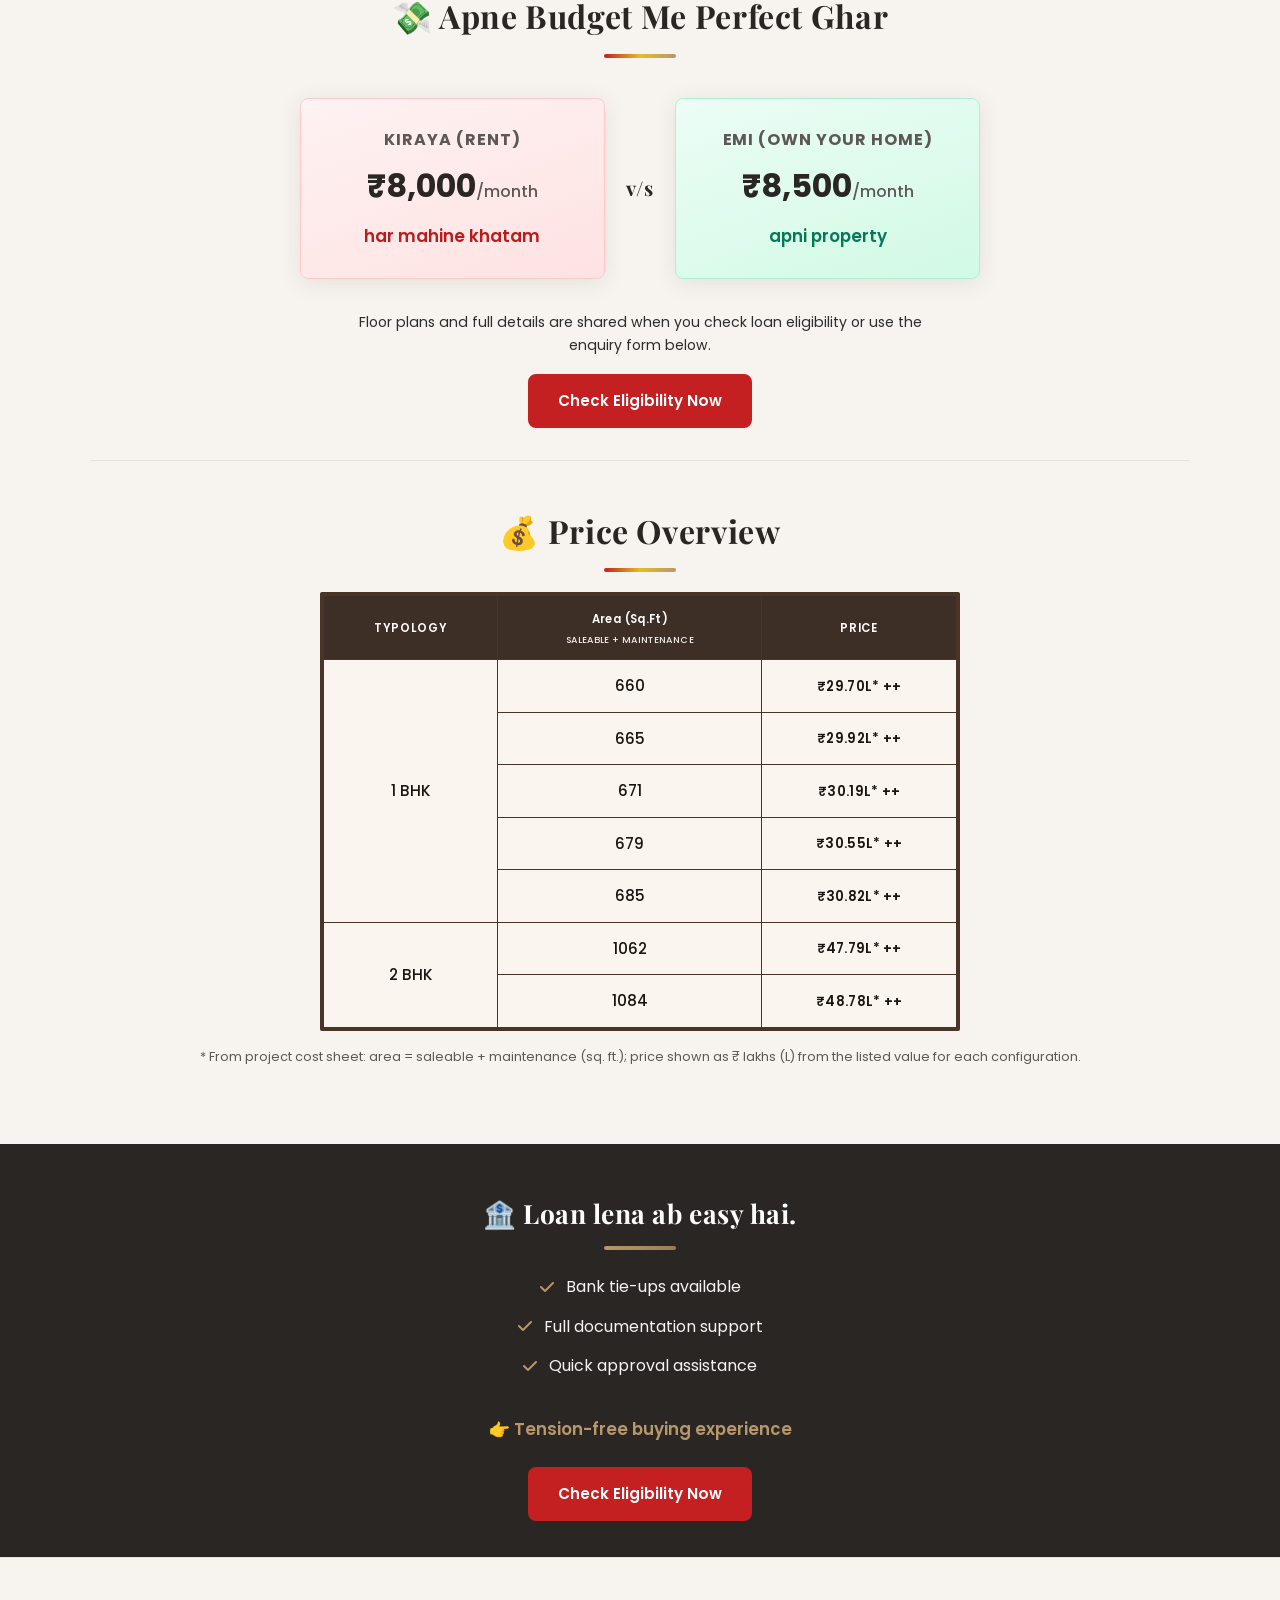
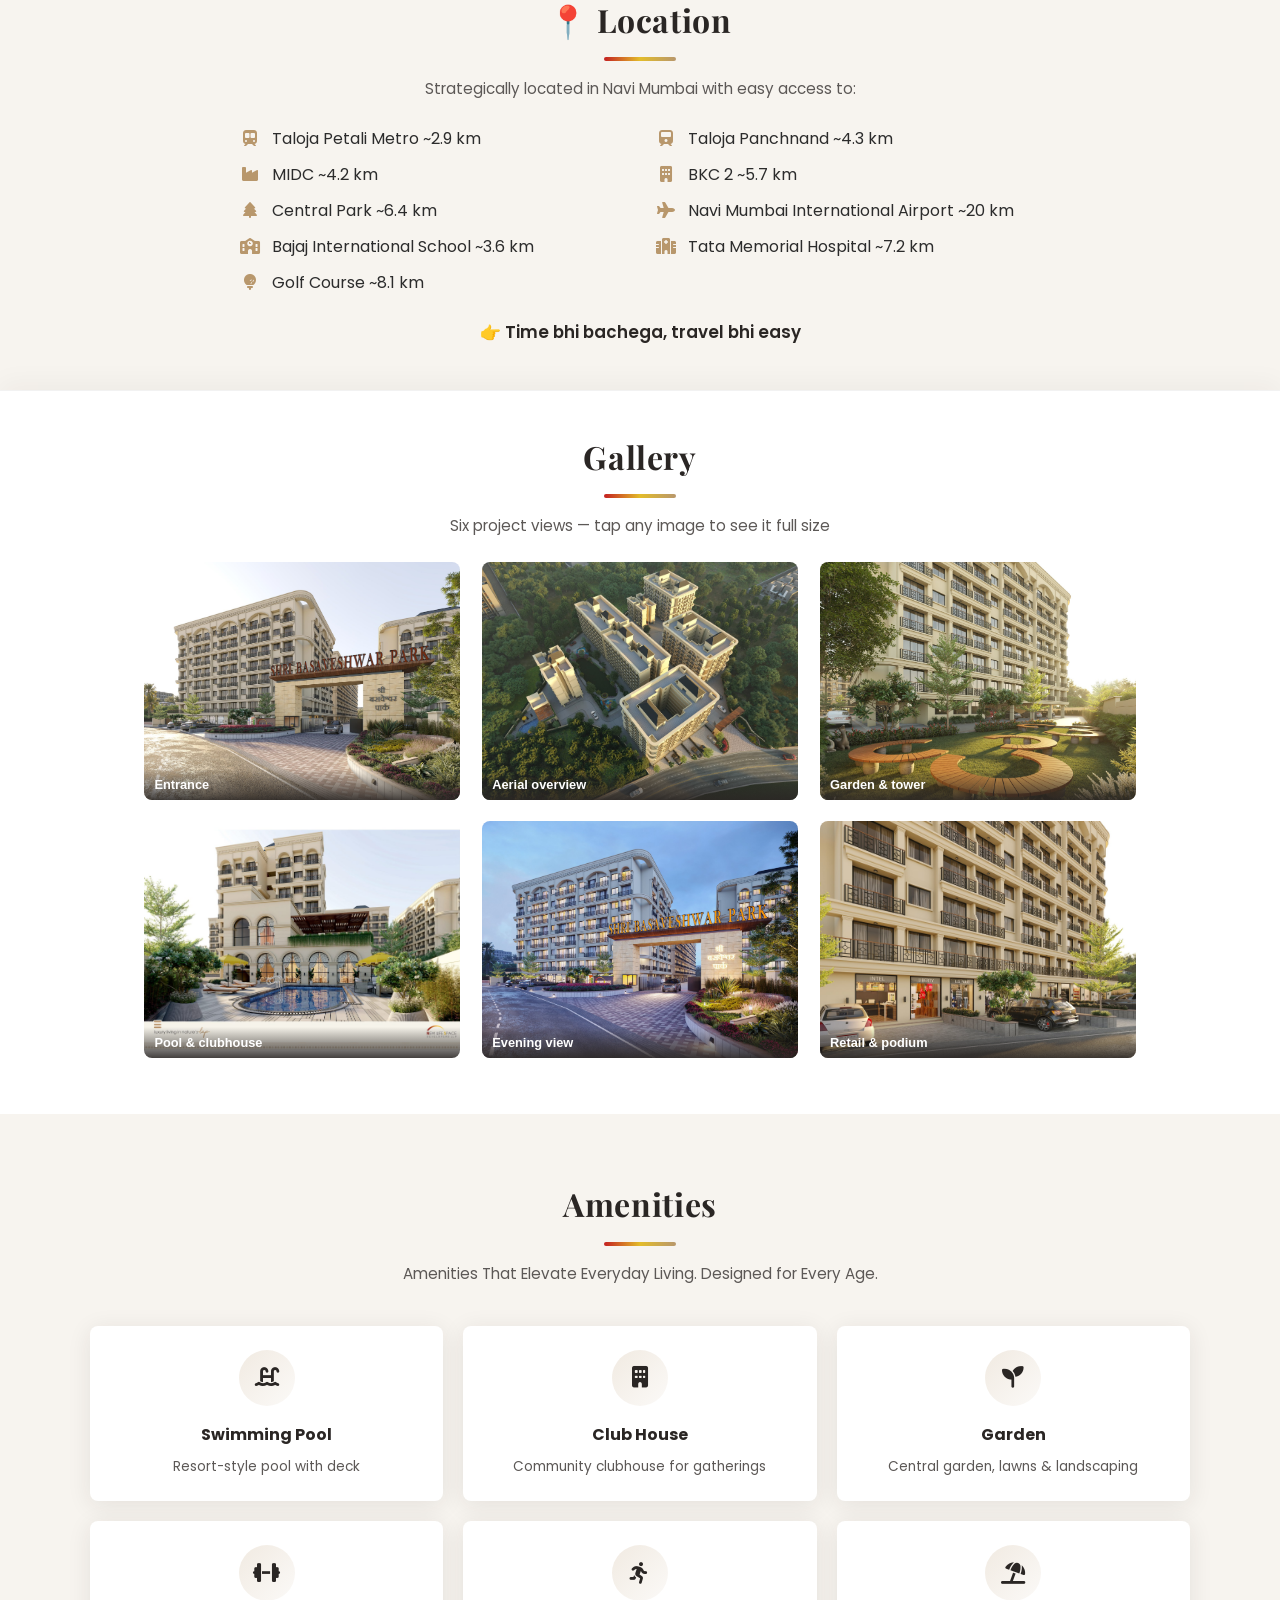
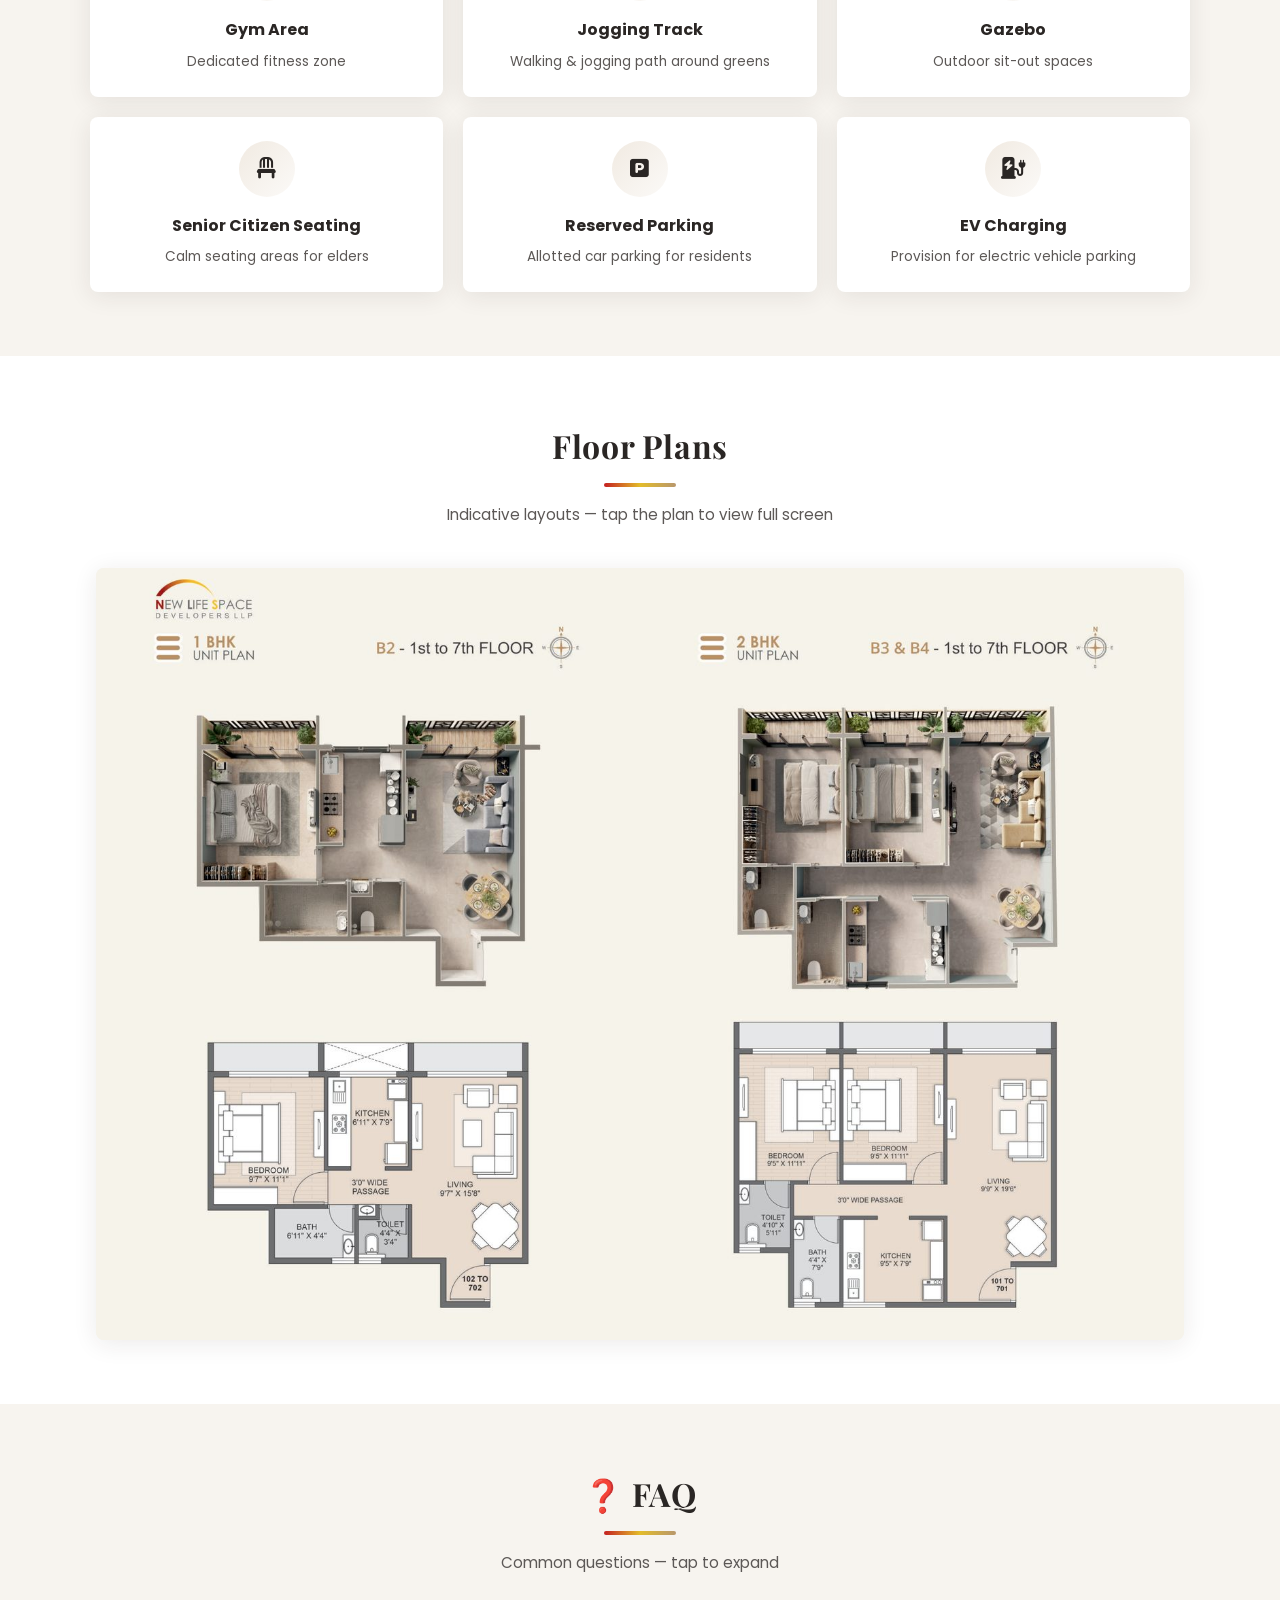
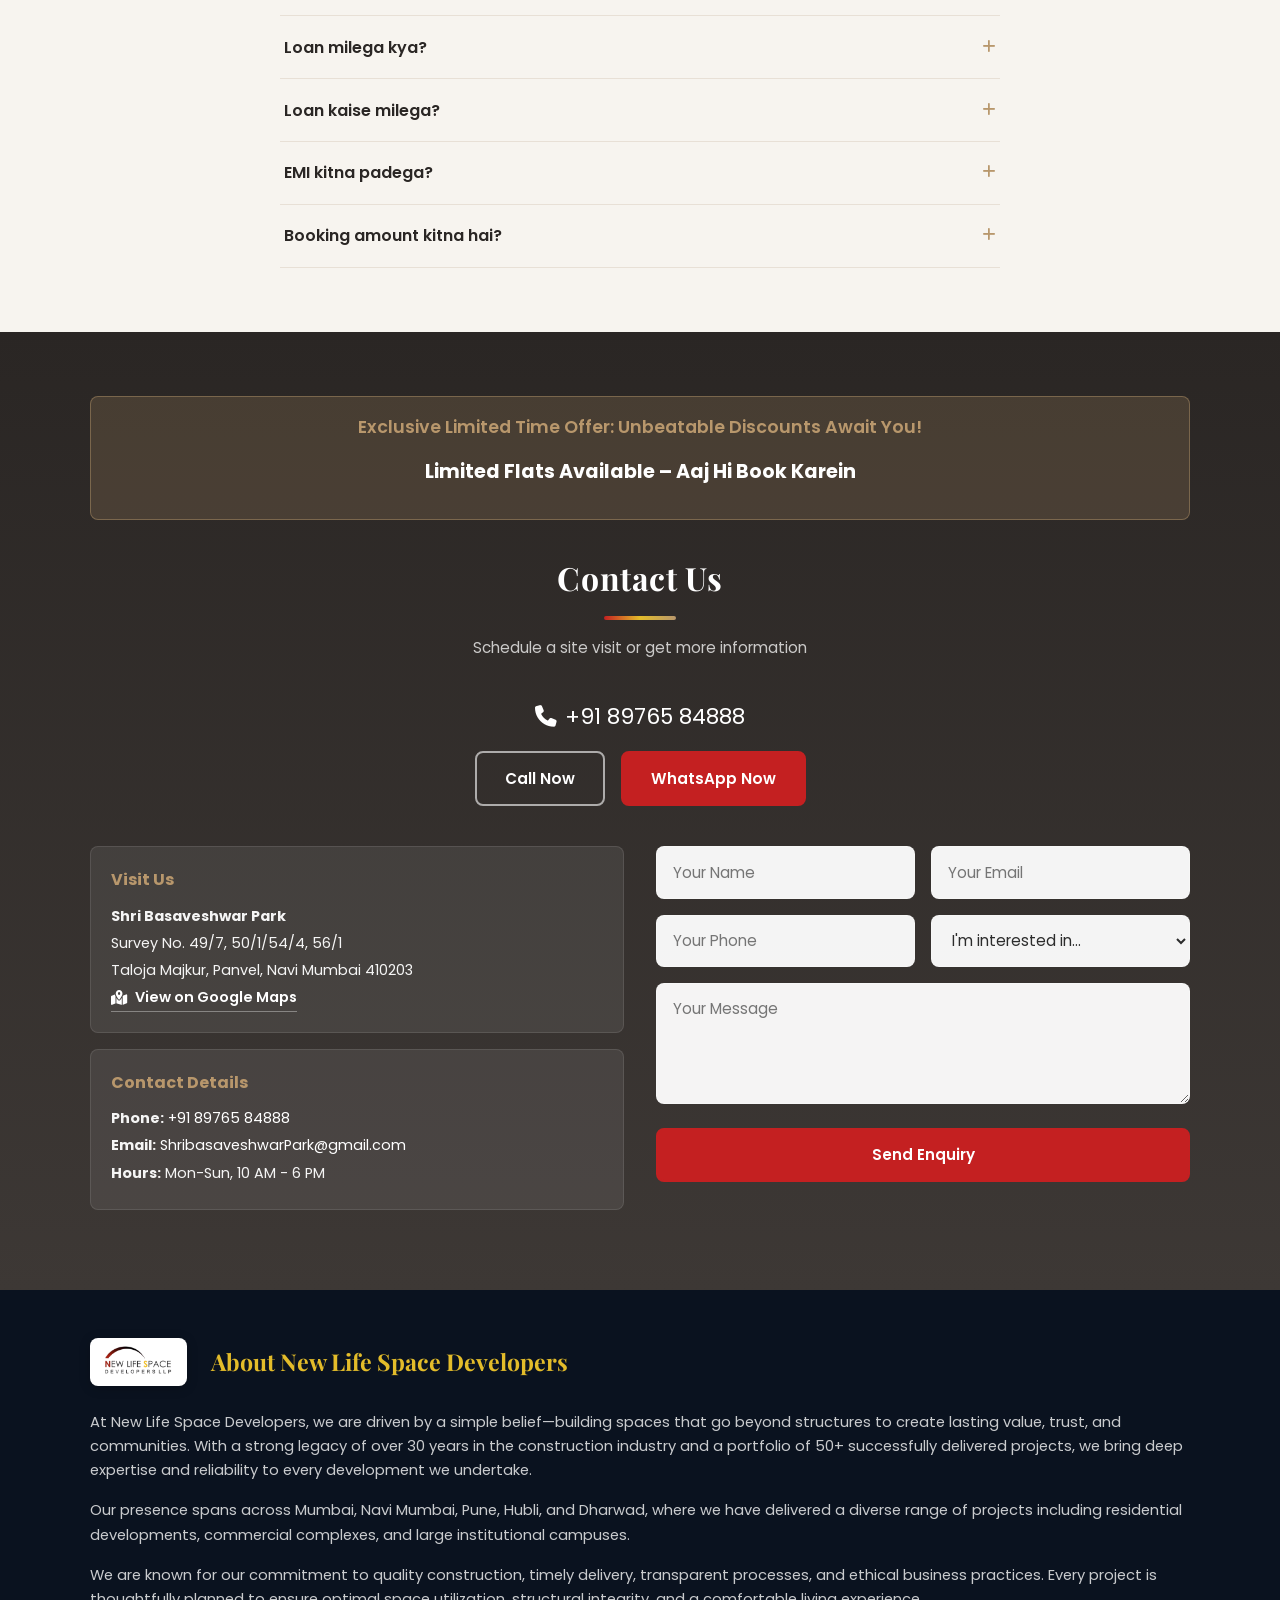
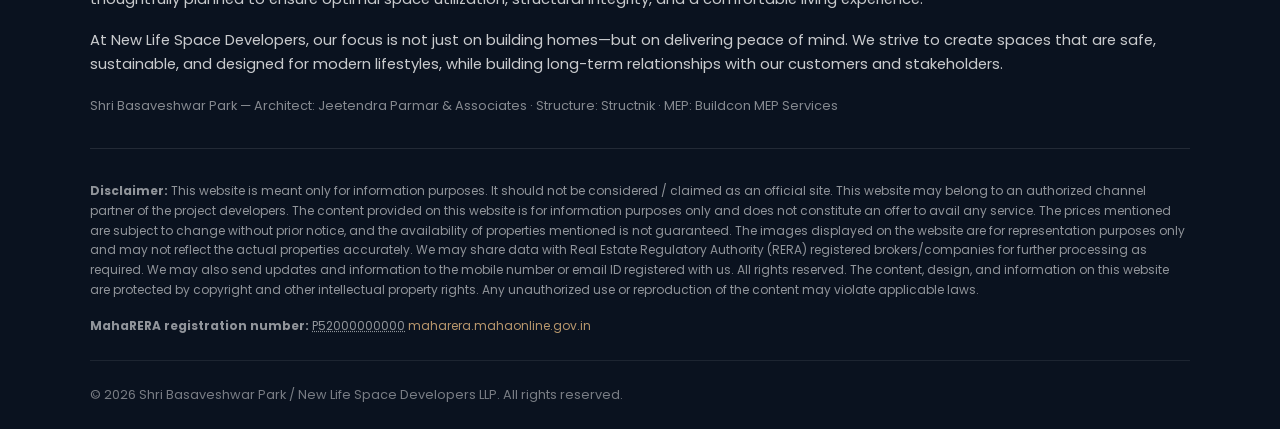
==== commit 48b9bfd0: "feat: redirect form submissions to WhatsApp with button tracking and phone validation" ====
--- a/index.html
+++ b/index.html
@@ -191,7 +191,7 @@
                     </table>
                 </div>
                 <p class="pricing-disclaimer">
-                    Rates and values subject to change without notice. Stamp duty, registration, gst, optional car parking, and society maintenance/ other charges as applicable at possession. Availability not guaranteed.
+                    * From project cost sheet: area = saleable + maintenance (sq. ft.); price shown as ₹ lakhs (L) from the listed value for each configuration.
                 </p>
             </div>
         </div>
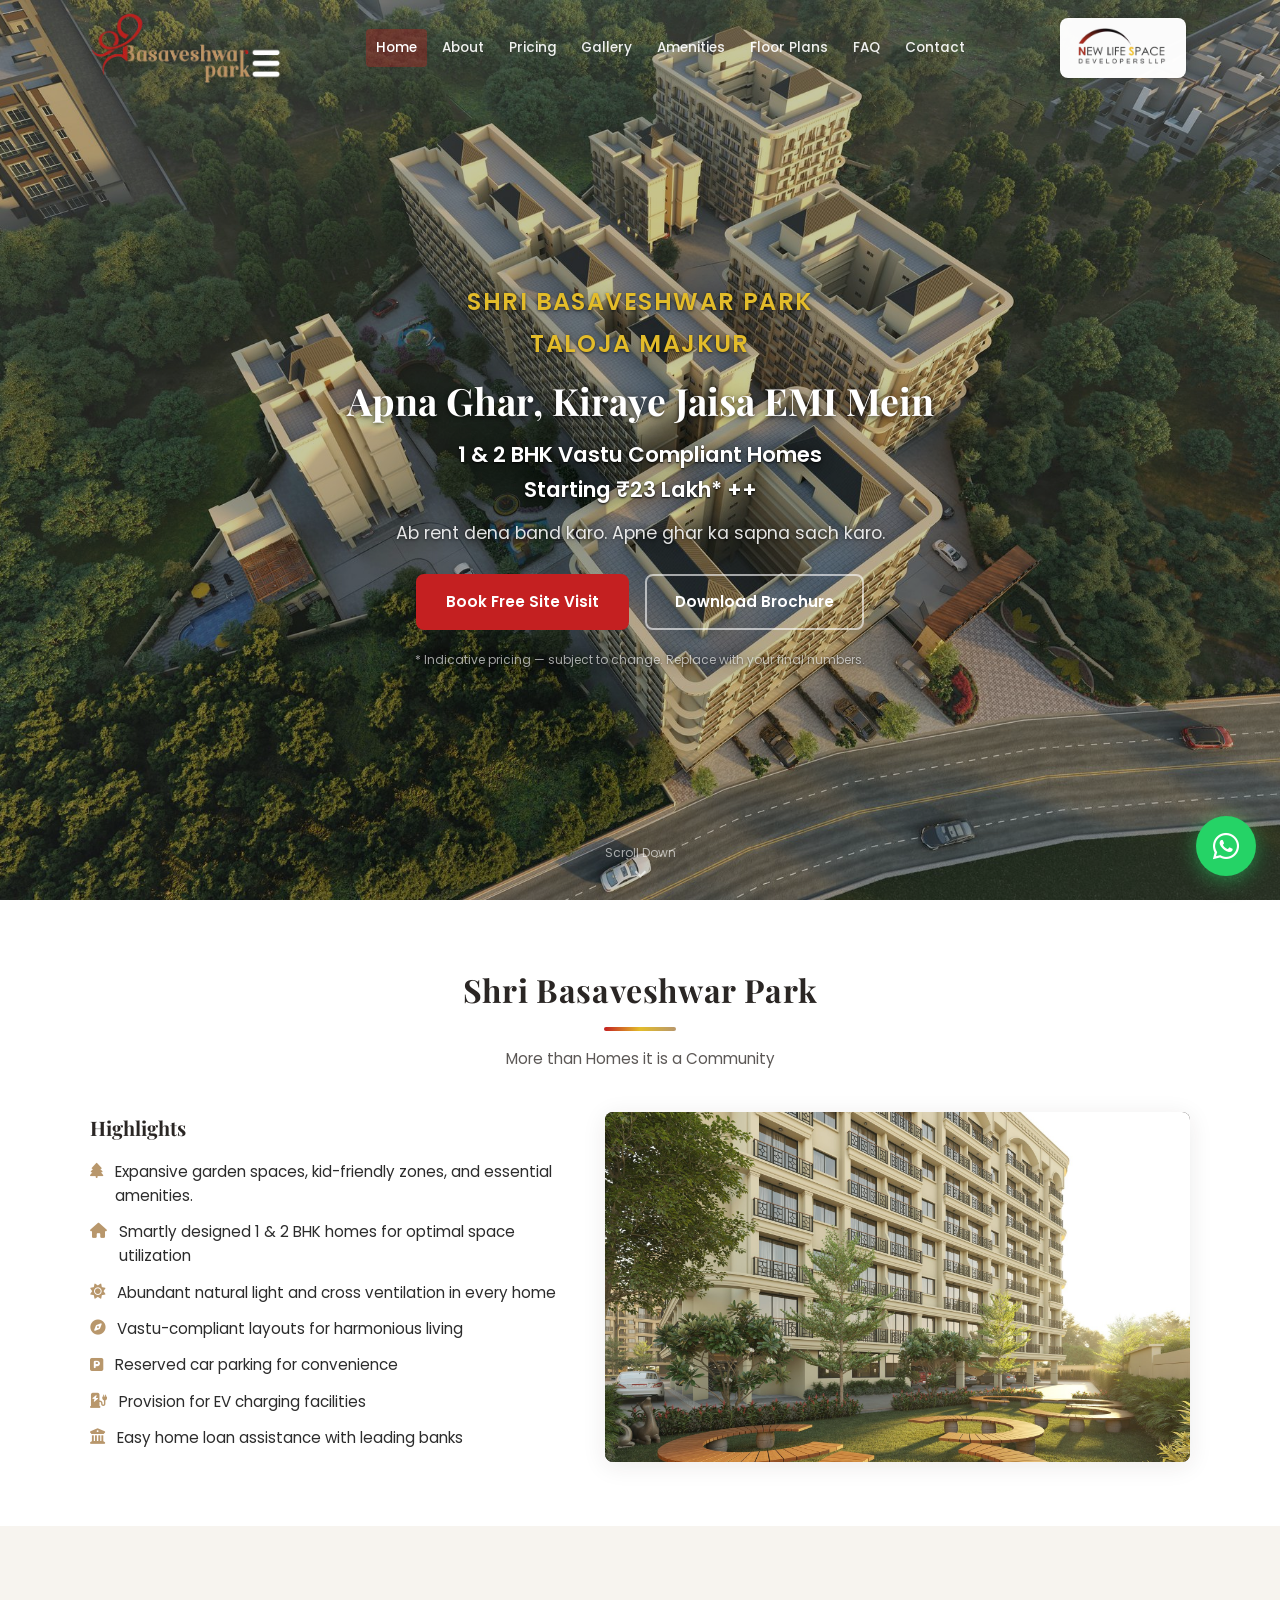
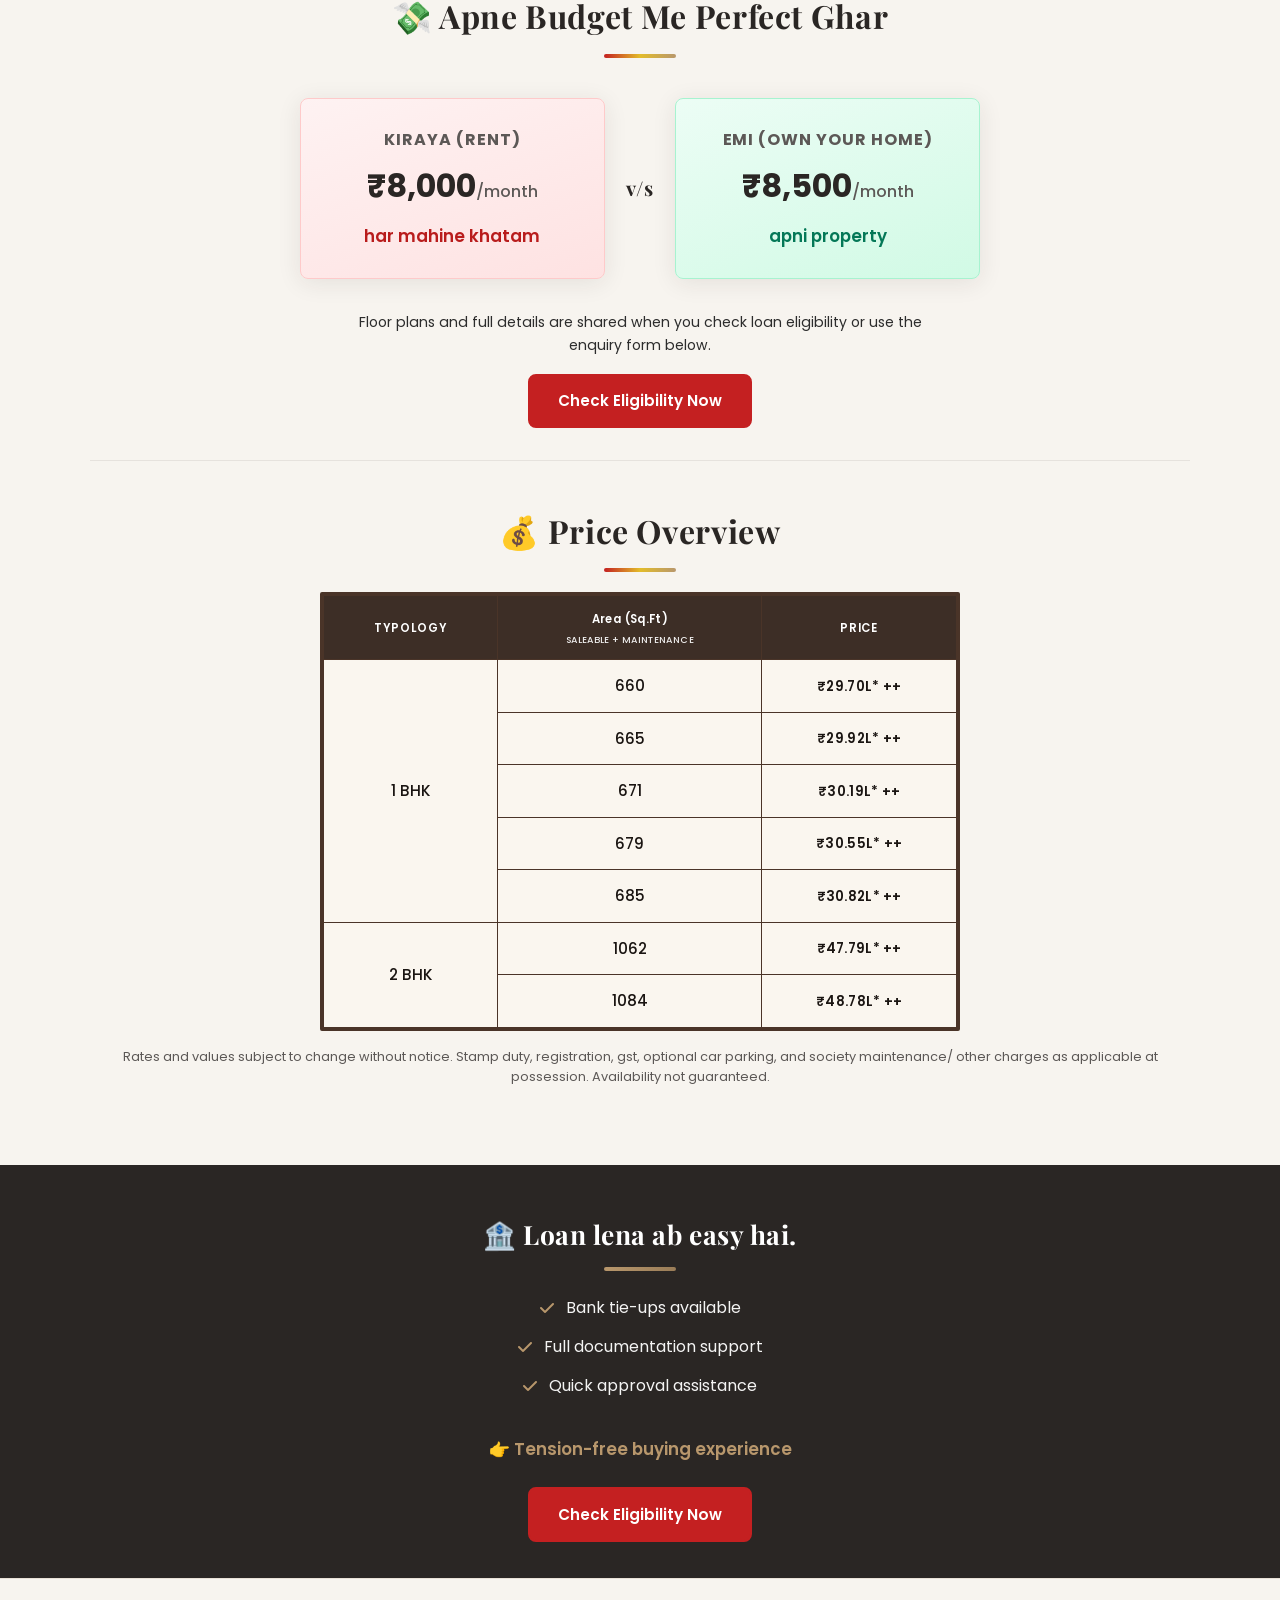
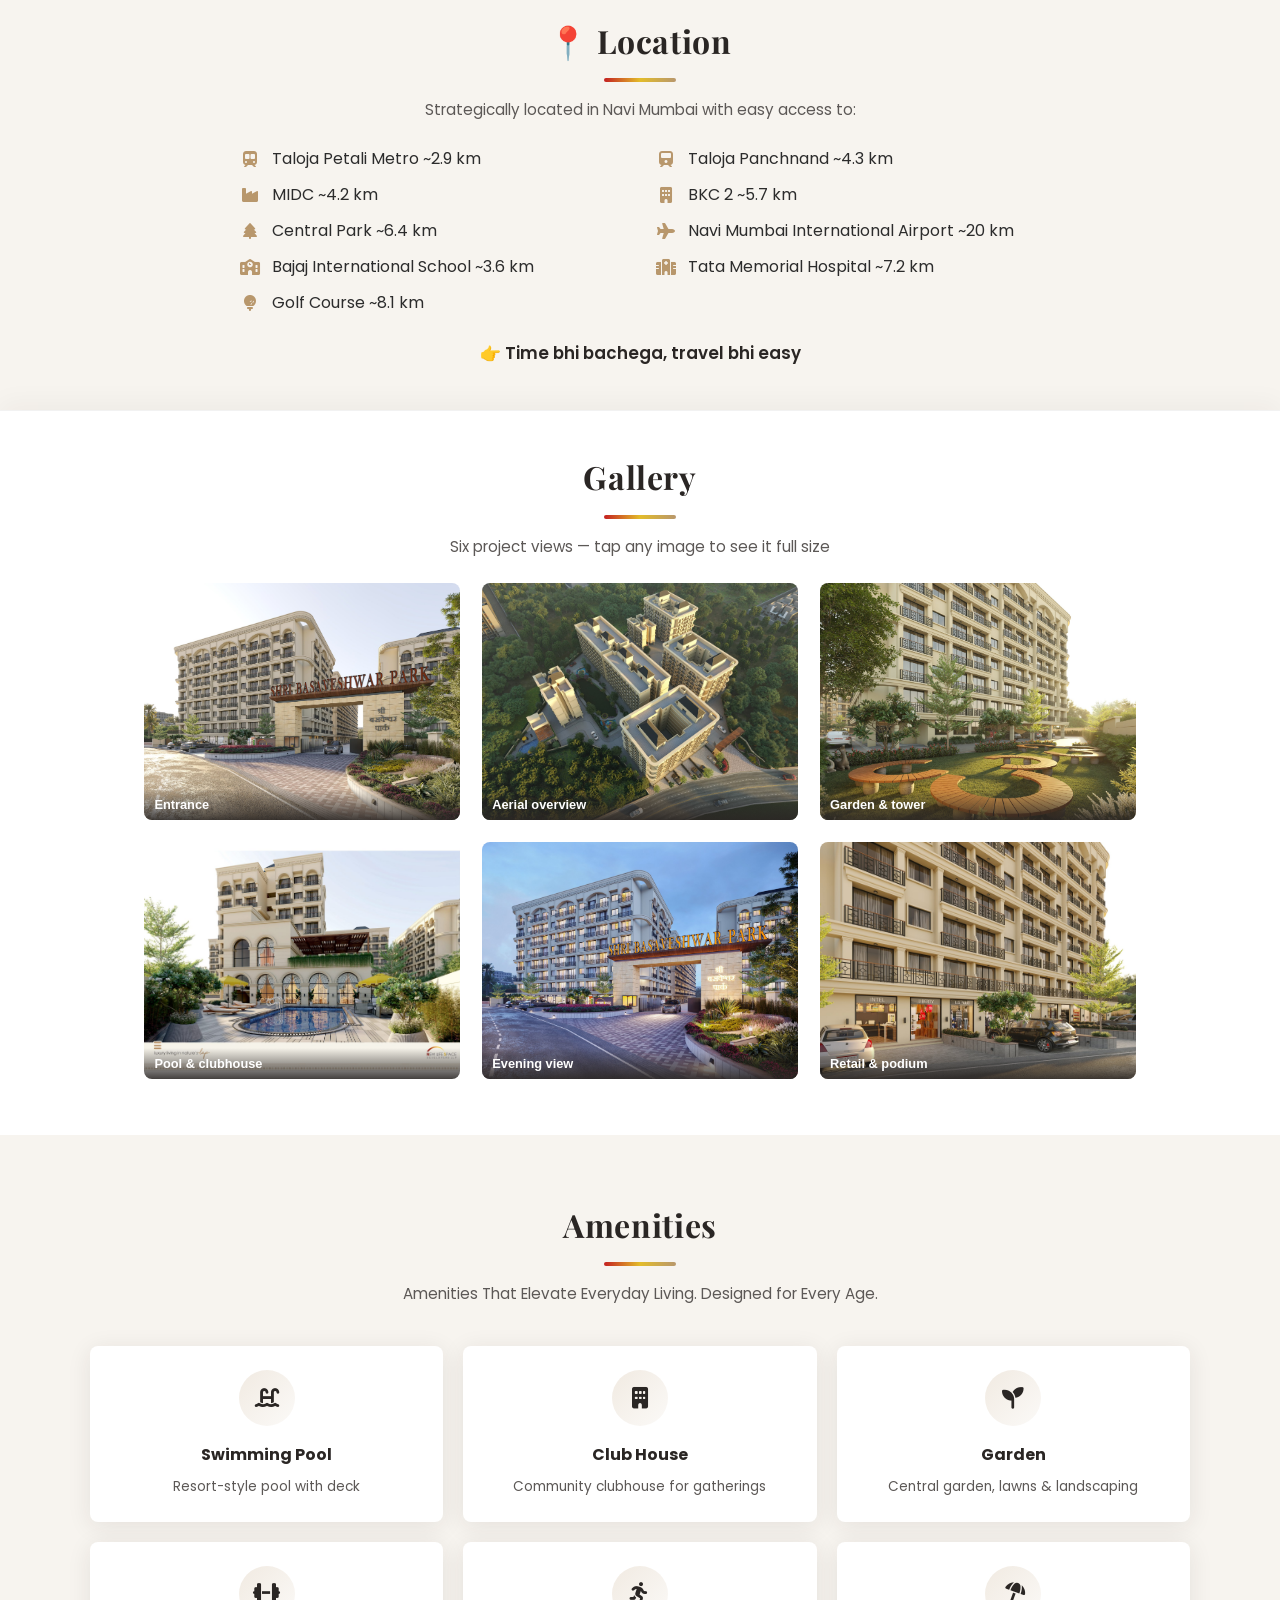
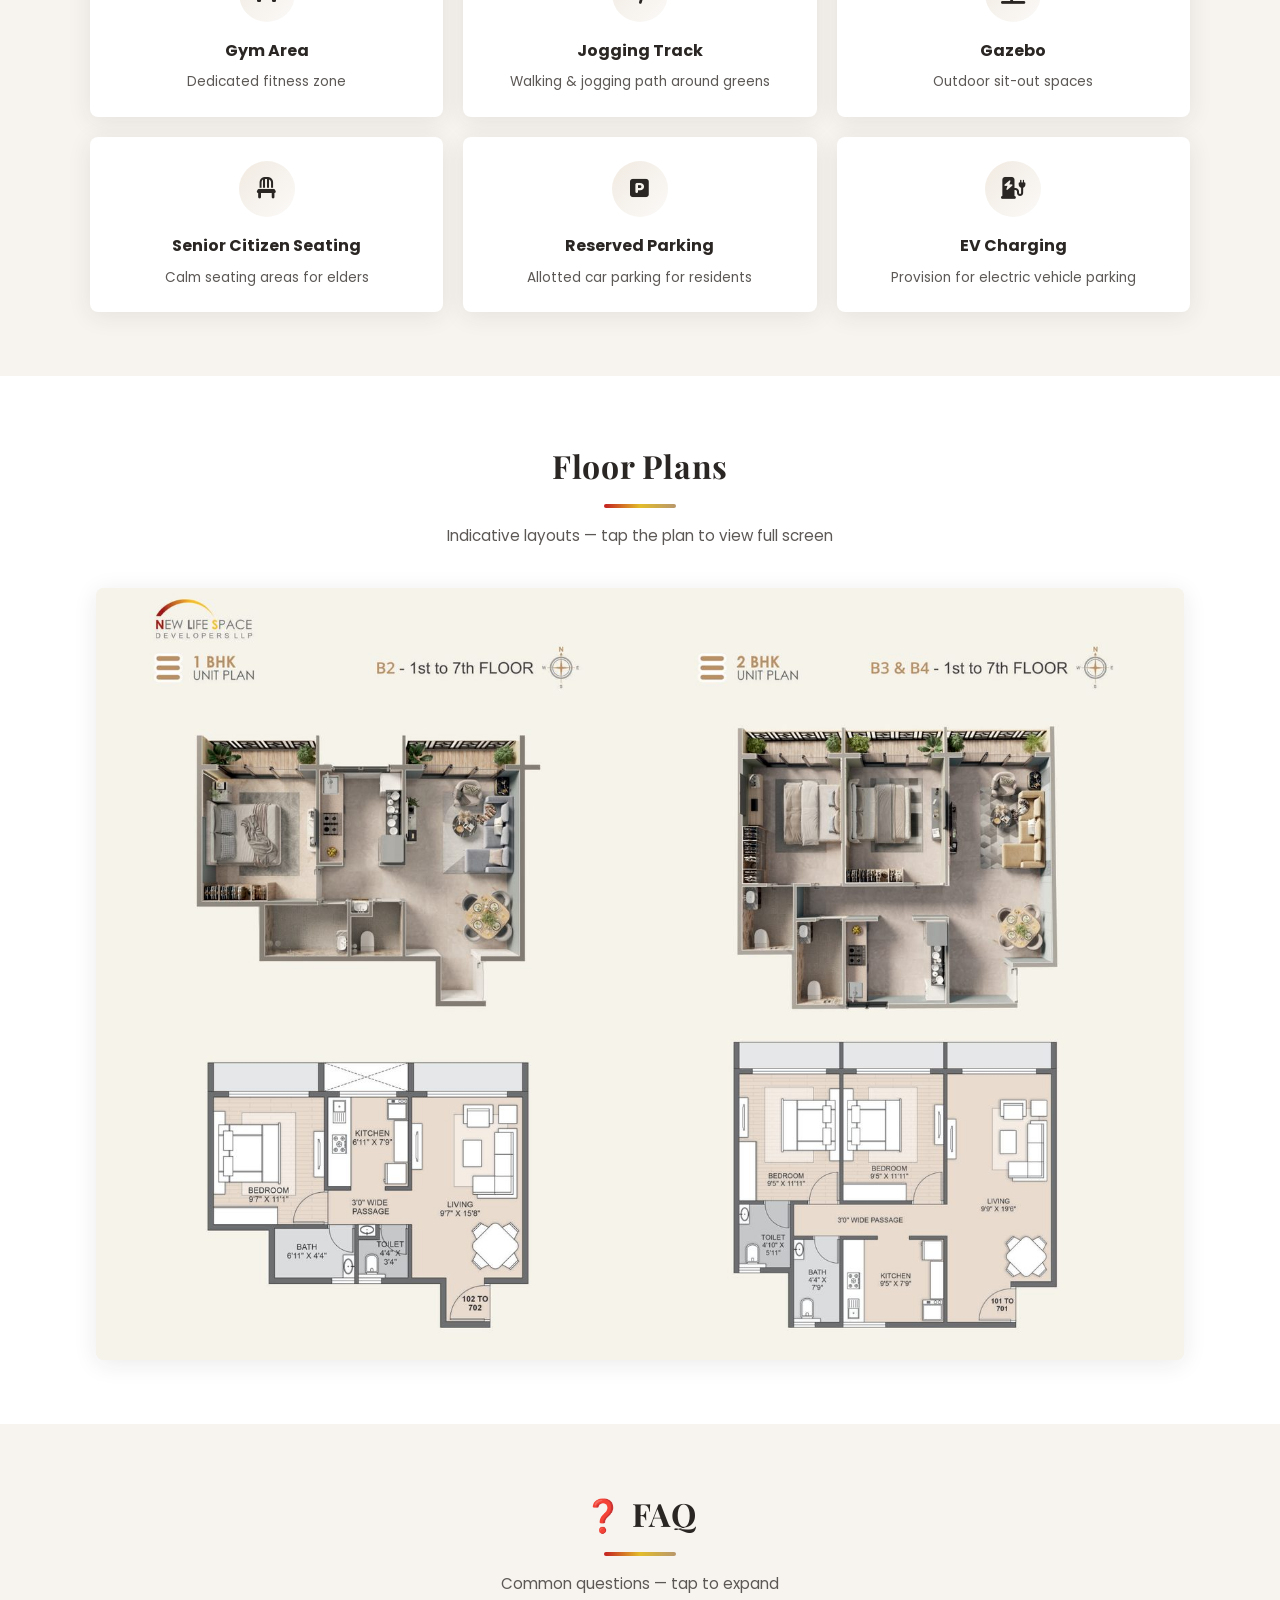
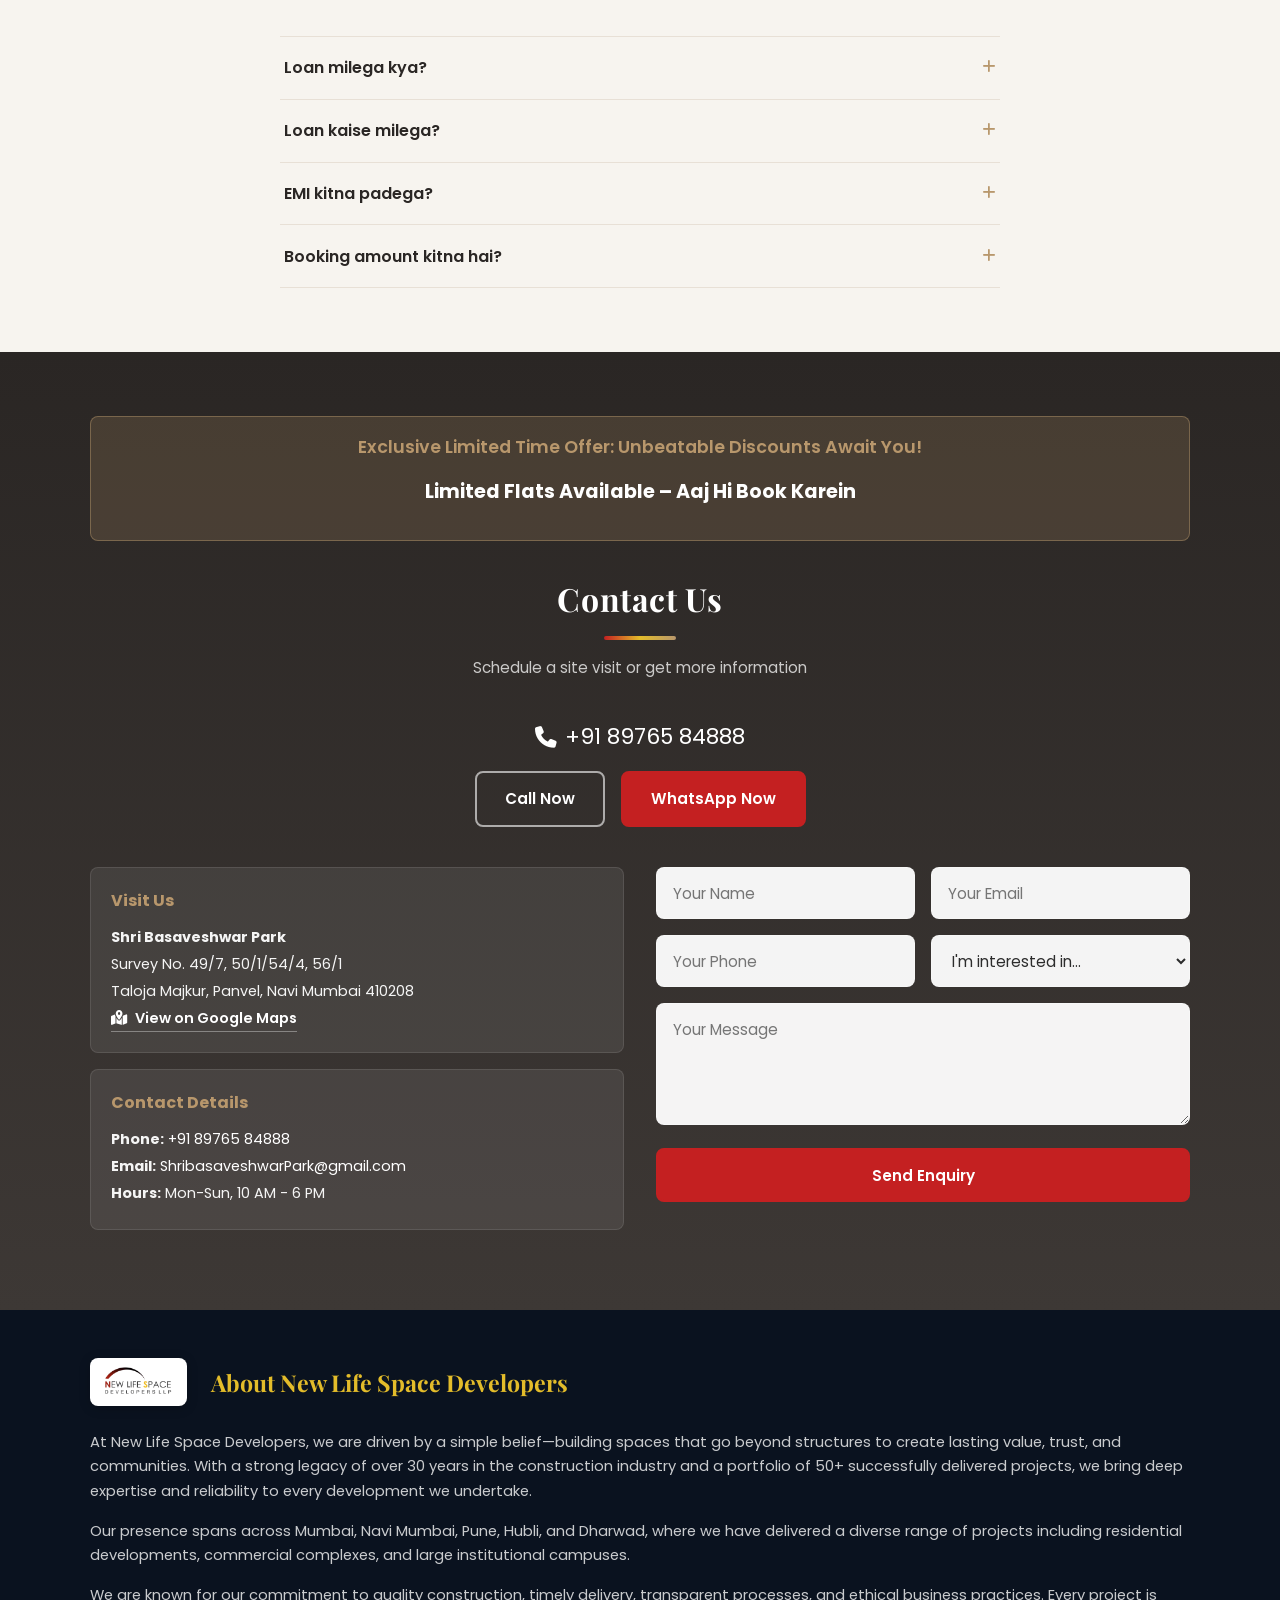
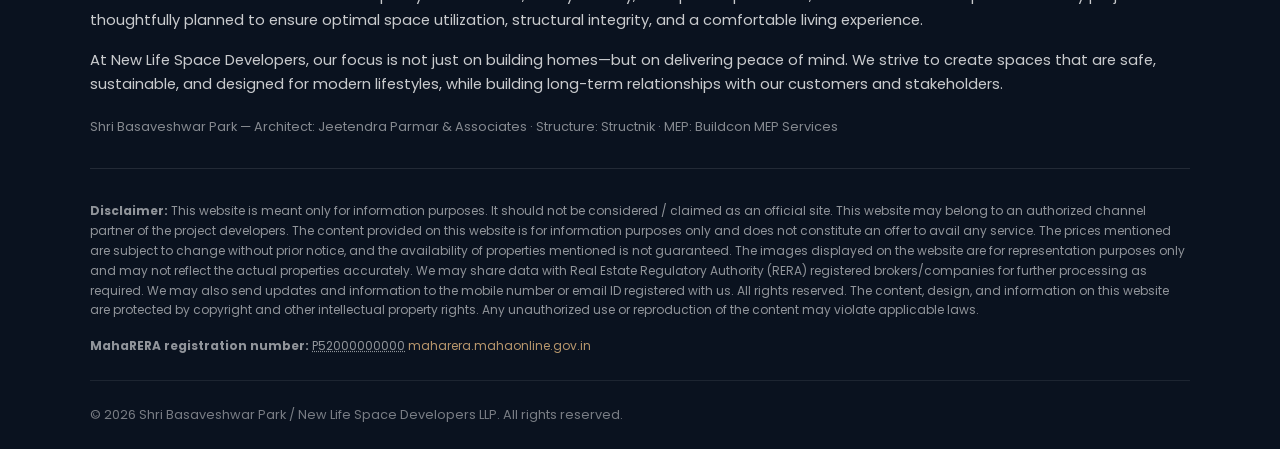
==== commit b69216b2: "Update address in info card section" ====
--- a/index.html
+++ b/index.html
@@ -191,7 +191,7 @@
                     </table>
                 </div>
                 <p class="pricing-disclaimer">
-                    * From project cost sheet: area = saleable + maintenance (sq. ft.); price shown as ₹ lakhs (L) from the listed value for each configuration.
+                    Rates and values subject to change without notice. Stamp duty, registration, gst, optional car parking, and society maintenance/ other charges as applicable at possession. Availability not guaranteed.
                 </p>
             </div>
         </div>
@@ -470,7 +470,7 @@
                         <h3>Visit Us</h3>
                         <p><strong>Shri Basaveshwar Park</strong></p>
                         <p>Survey No. 49/7, 50/1/54/4, 56/1</p>
-                        <p>Taloja Majkur, Panvel, Navi Mumbai 410203</p>
+                        <p>Taloja Majkur, Panvel, Navi Mumbai 410208</p>
                         <p class="visit-map-link">
                             <a href="https://maps.app.goo.gl/6FWAs8GDYLeqiESq9" target="_blank" rel="noopener noreferrer">
                                 <i class="fa-solid fa-map-location-dot" aria-hidden="true"></i>
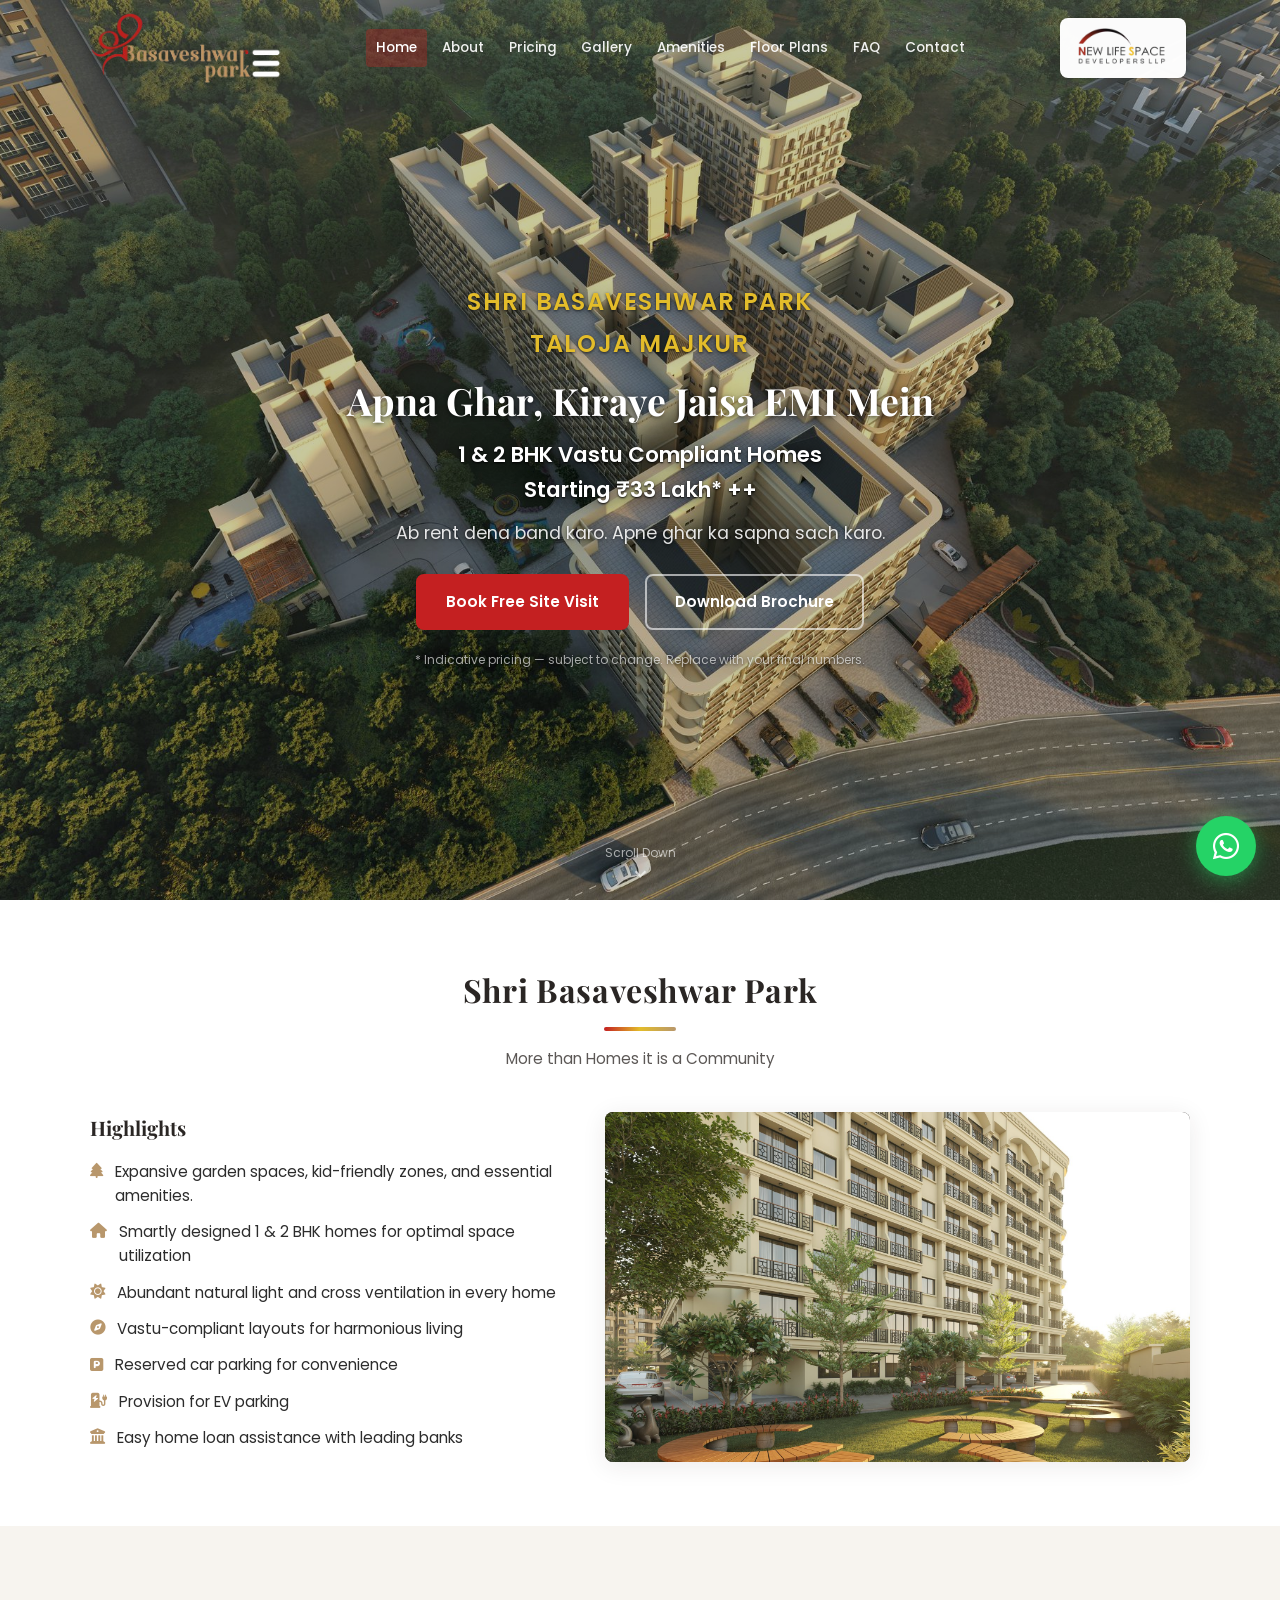
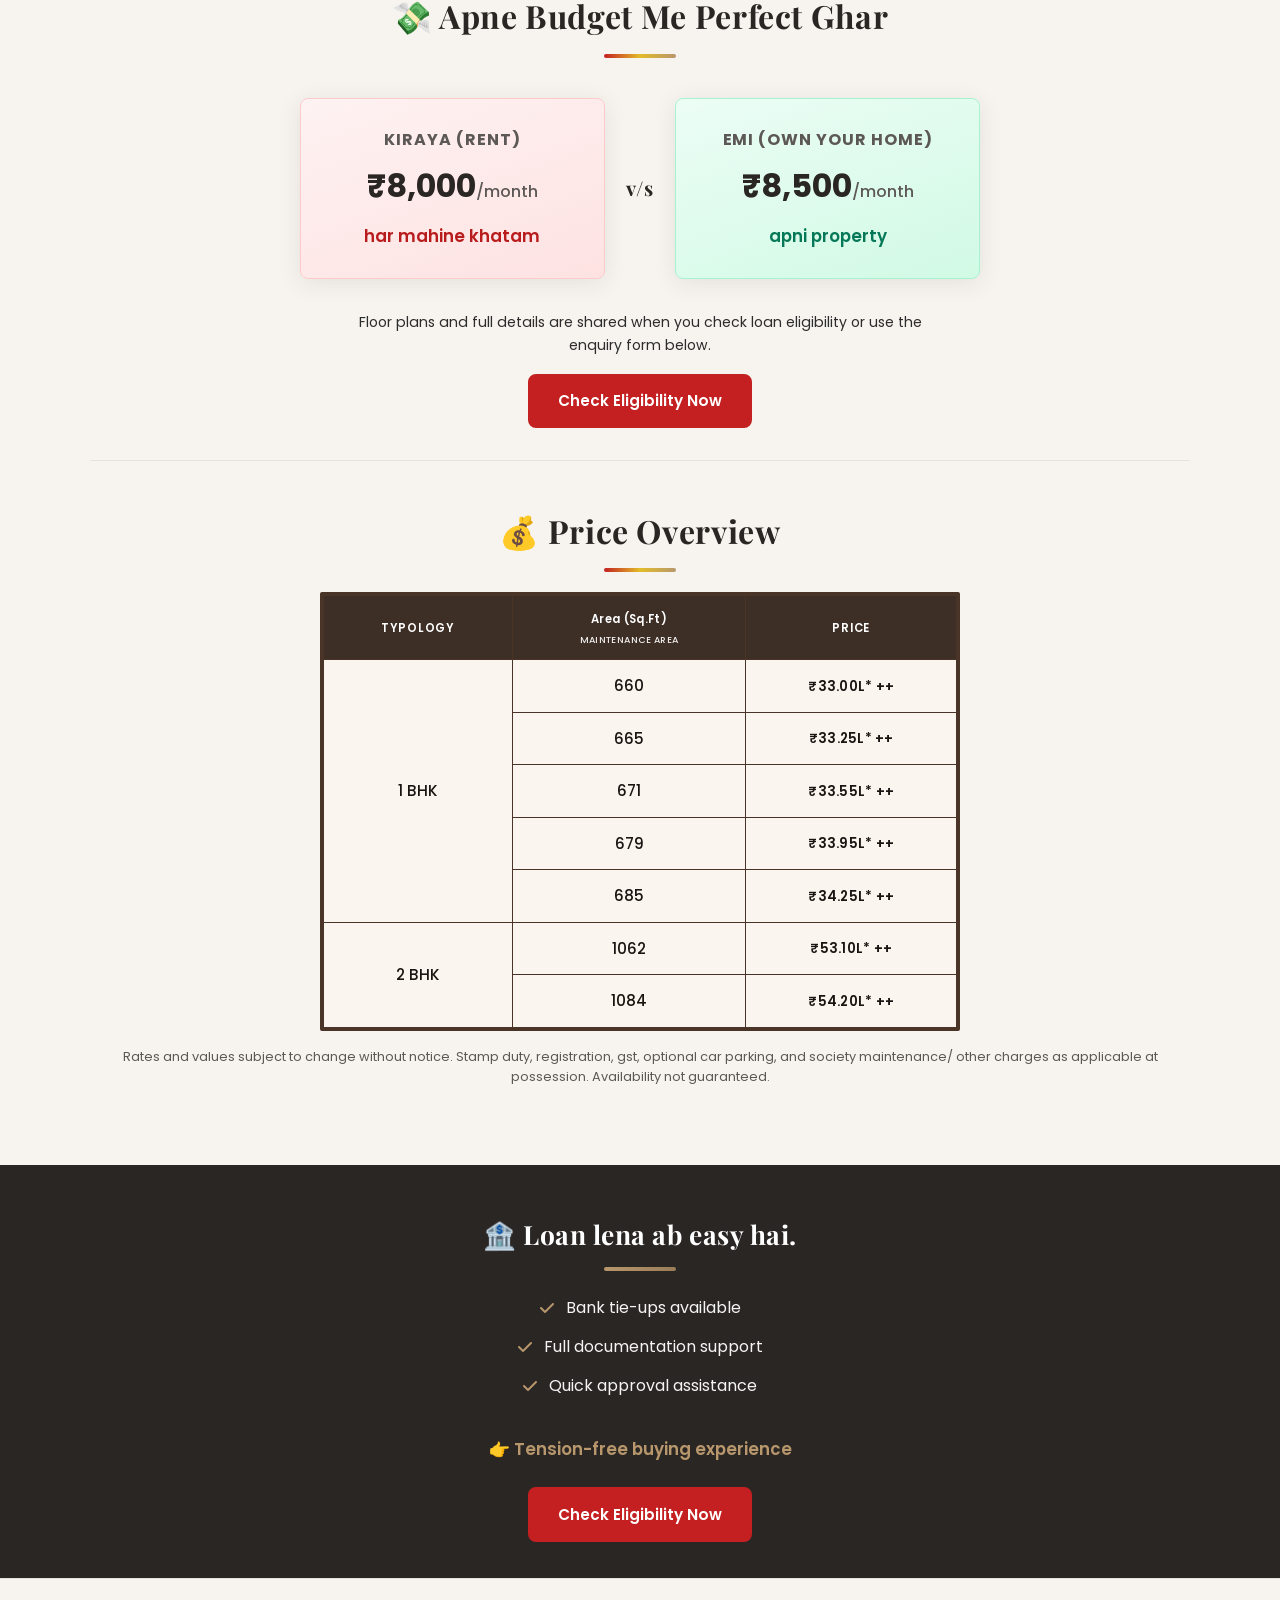
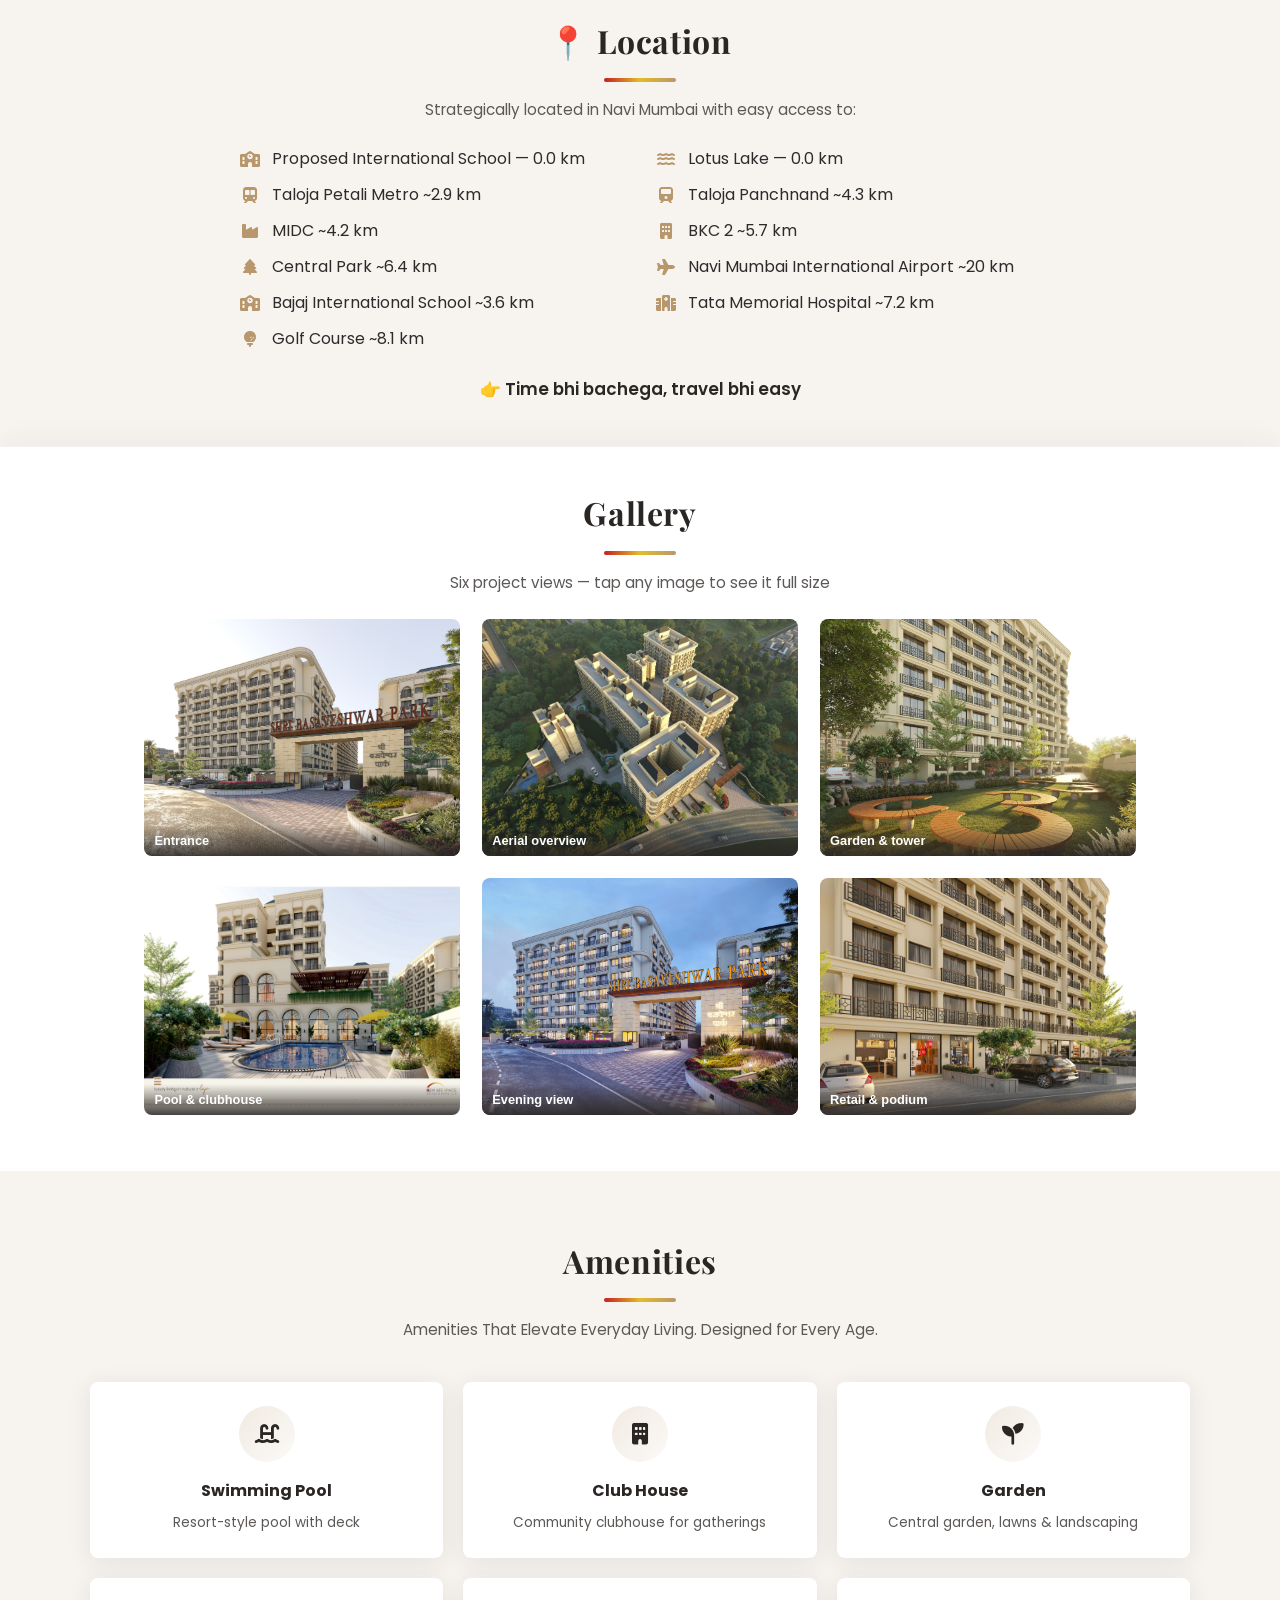
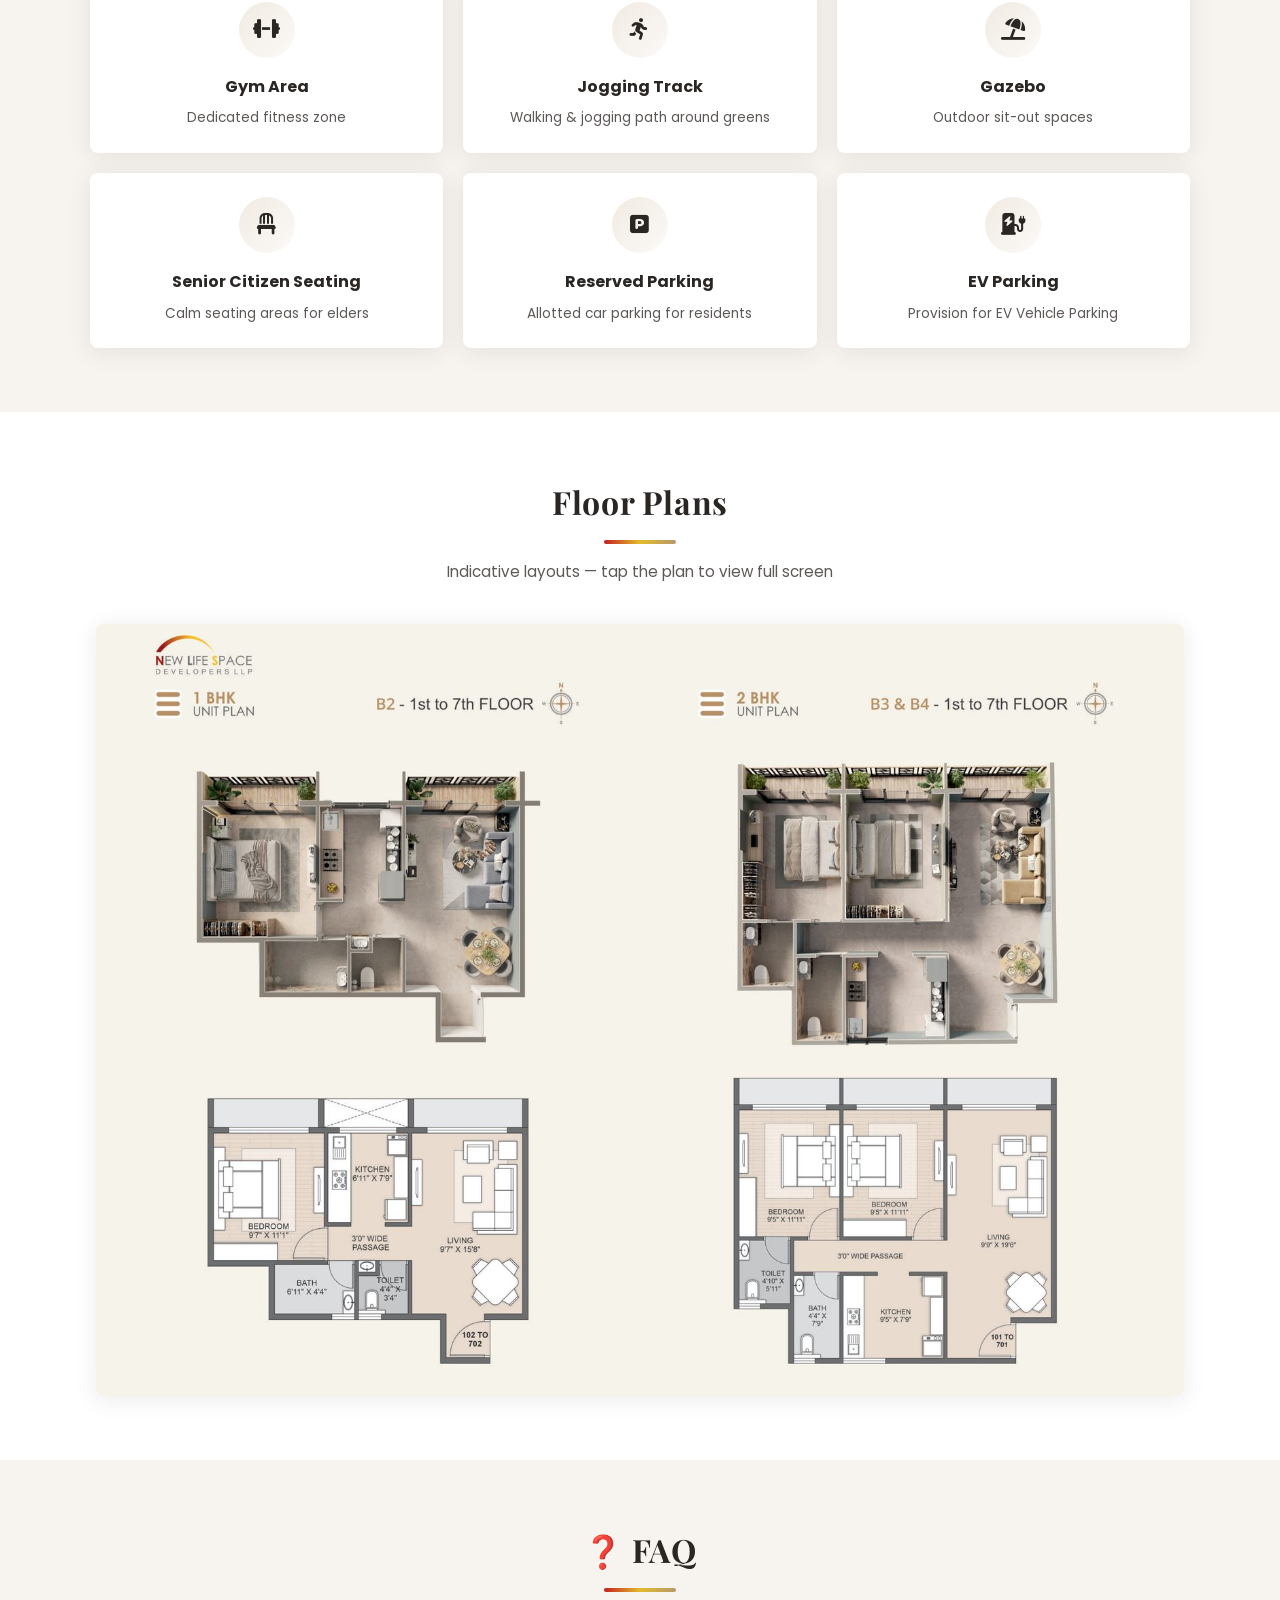
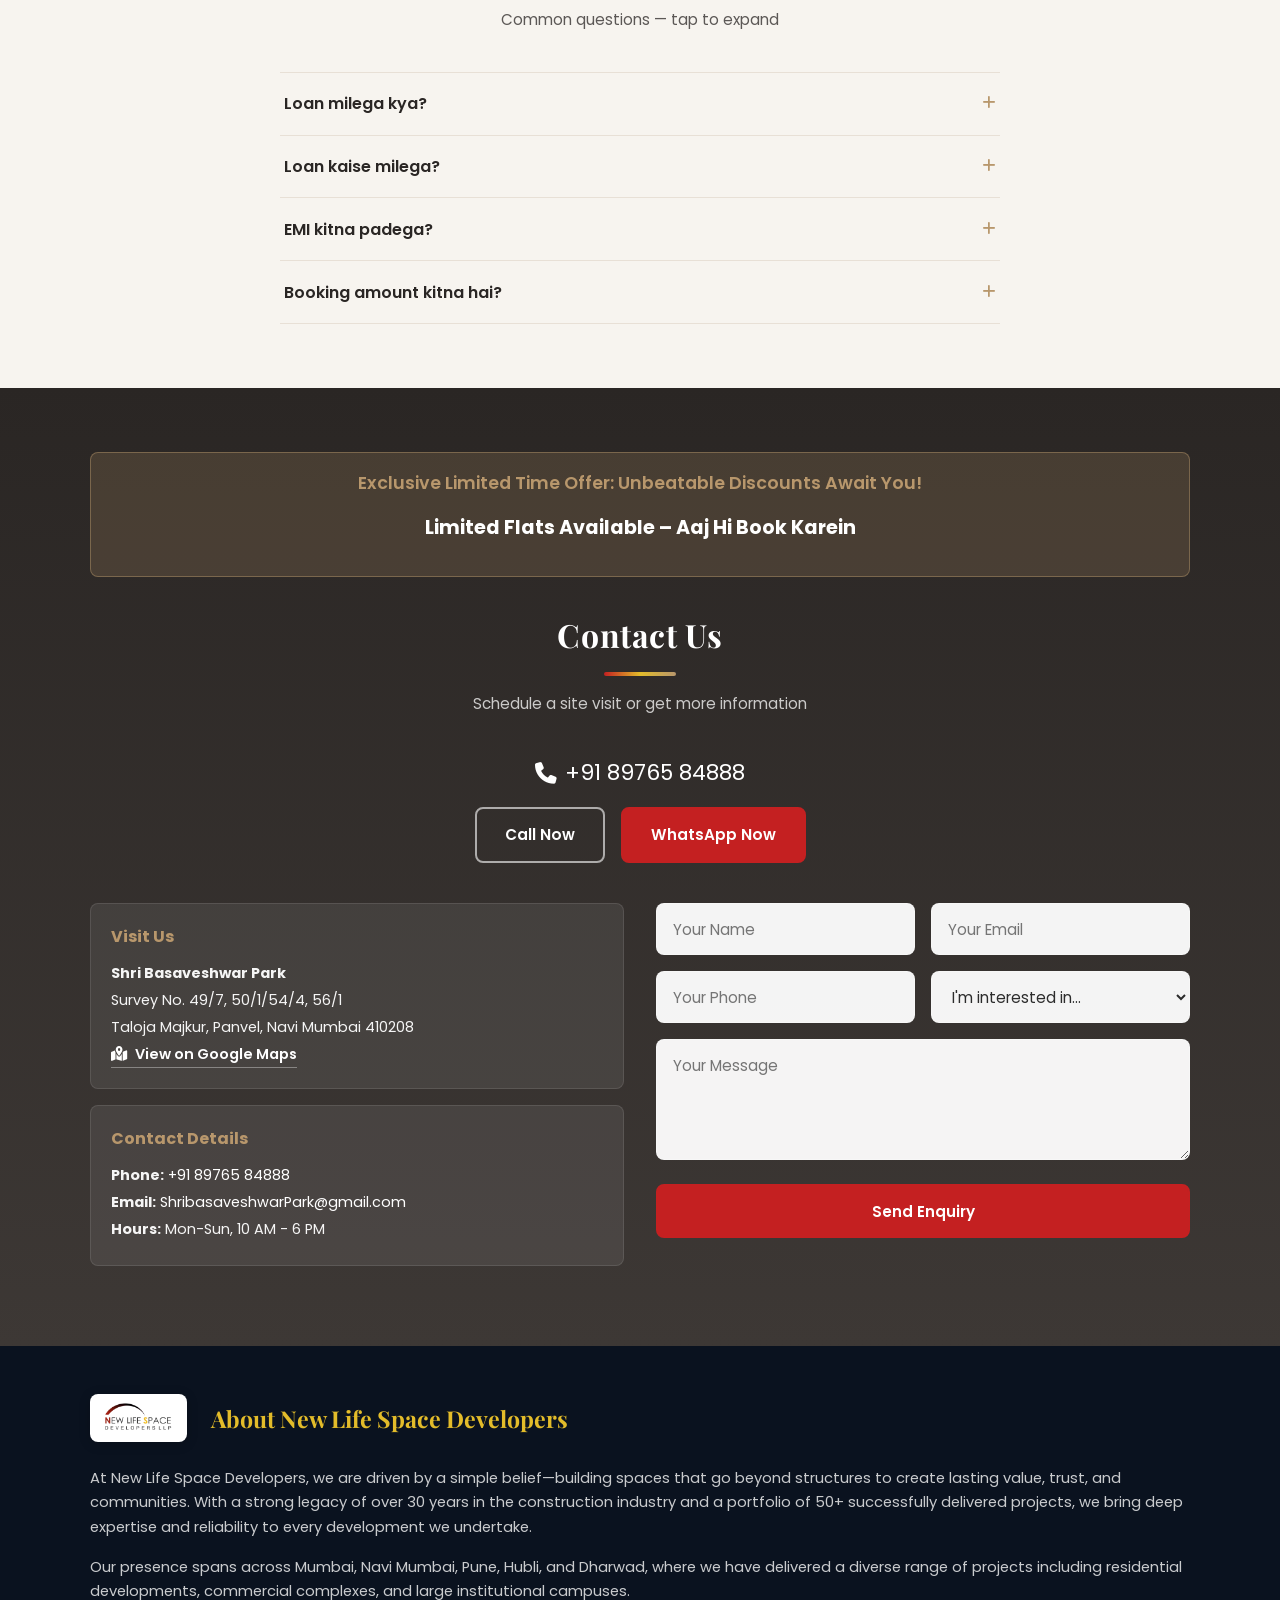
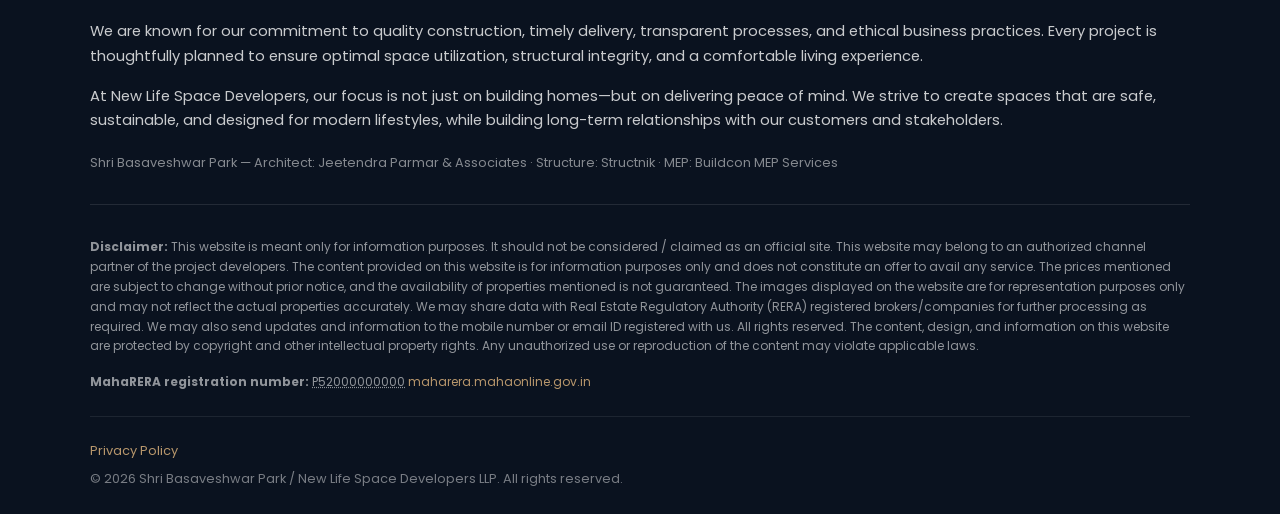
==== commit 8a4dbd9f: "Update pricing, copy, and add privacy policy page. Reflect latest cost sheet pricing, EV parking wor" ====
--- a/index.html
+++ b/index.html
@@ -53,7 +53,7 @@
             <h2 class="hero-headline">Apna Ghar, Kiraye Jaisa EMI Mein</h2>
             <div class="hero-subline-group">
                 <p class="hero-subline">1 &amp; 2 BHK Vastu Compliant Homes</p>
-                <p class="hero-subline">Starting ₹23 Lakh* ++</p>
+                <p class="hero-subline">Starting ₹33 Lakh* ++</p>
             </div>
             <p class="hero-support">Ab rent dena band karo. Apne ghar ka sapna sach karo.</p>
             <div class="hero-buttons">
@@ -92,7 +92,7 @@
                         <li><i class="fa-solid fa-sun" aria-hidden="true"></i> Abundant natural light and cross ventilation in every home</li>
                         <li><i class="fa-solid fa-compass" aria-hidden="true"></i> Vastu-compliant layouts for harmonious living</li>
                         <li><i class="fa-solid fa-square-parking" aria-hidden="true"></i> Reserved car parking for convenience</li>
-                        <li><i class="fa-solid fa-charging-station" aria-hidden="true"></i> Provision for EV charging facilities</li>
+                        <li><i class="fa-solid fa-charging-station" aria-hidden="true"></i> Provision for EV parking</li>
                         <li><i class="fa-solid fa-building-columns" aria-hidden="true"></i> Easy home loan assistance with leading banks</li>
                     </ul>
                 </div>
@@ -151,7 +151,7 @@
                                 <th scope="col">Typology</th>
                                 <th scope="col" class="price-table__th-area">
                                     Area (Sq.Ft)
-                                    <span class="price-table__th-note">Saleable + maintenance</span>
+                                    <span class="price-table__th-note">Maintenance Area</span>
                                 </th>
                                 <th scope="col">Price</th>
                             </tr>
@@ -160,32 +160,32 @@
                             <tr>
                                 <td rowspan="5">1 BHK</td>
                                 <td>660</td>
-                                <td class="price-table__price">₹29.70L* ++</td>
+                                <td class="price-table__price">₹33.00L* ++</td>
                             </tr>
                             <tr>
                                 <td>665</td>
-                                <td class="price-table__price">₹29.92L* ++</td>
+                                <td class="price-table__price">₹33.25L* ++</td>
                             </tr>
                             <tr>
                                 <td>671</td>
-                                <td class="price-table__price">₹30.19L* ++</td>
+                                <td class="price-table__price">₹33.55L* ++</td>
                             </tr>
                             <tr>
                                 <td>679</td>
-                                <td class="price-table__price">₹30.55L* ++</td>
+                                <td class="price-table__price">₹33.95L* ++</td>
                             </tr>
                             <tr>
                                 <td>685</td>
-                                <td class="price-table__price">₹30.82L* ++</td>
+                                <td class="price-table__price">₹34.25L* ++</td>
                             </tr>
                             <tr>
                                 <td rowspan="2">2 BHK</td>
                                 <td>1062</td>
-                                <td class="price-table__price">₹47.79L* ++</td>
+                                <td class="price-table__price">₹53.10L* ++</td>
                             </tr>
                             <tr>
                                 <td>1084</td>
-                                <td class="price-table__price">₹48.78L* ++</td>
+                                <td class="price-table__price">₹54.20L* ++</td>
                             </tr>
                         </tbody>
                     </table>
@@ -232,6 +232,8 @@
                 <p class="section-subtitle">Strategically located in Navi Mumbai with easy access to:</p>
             </div>
             <ul class="location-list">
+                <li><i class="fa-solid fa-school" aria-hidden="true"></i> Proposed International School — 0.0 km</li>
+                <li><i class="fa-solid fa-water" aria-hidden="true"></i> Lotus Lake — 0.0 km</li>
                 <li><i class="fa-solid fa-train-subway" aria-hidden="true"></i> Taloja Petali Metro ~2.9 km</li>
                 <li><i class="fa-solid fa-train" aria-hidden="true"></i> Taloja Panchnand ~4.3 km</li>
                 <li><i class="fa-solid fa-industry" aria-hidden="true"></i> MIDC ~4.2 km</li>
@@ -359,8 +361,8 @@
                 </div>
                 <div class="amenity-card">
                     <div class="amenity-icon"><i class="fa-solid fa-charging-station" aria-hidden="true"></i></div>
-                    <h3>EV Charging</h3>
-                    <p>Provision for electric vehicle parking</p>
+                    <h3>EV Parking</h3>
+                    <p>Provision for EV Vehicle Parking</p>
                 </div>
             </div>
         </div>
@@ -553,6 +555,7 @@
                 <p class="rera-line"><strong>MahaRERA registration number:</strong> <span class="placeholder-rera">P52000000000</span> <a href="https://maharera.mahaonline.gov.in" target="_blank" rel="noopener noreferrer">maharera.mahaonline.gov.in</a></p>
             </div>
             <div class="footer-bottom">
+                <p class="footer-legal"><a href="privacy-policy.html">Privacy Policy</a></p>
                 <p>&copy; 2026 Shri Basaveshwar Park / New Life Space Developers LLP. All rights reserved.</p>
             </div>
         </div>
--- a/css/styles.css
+++ b/css/styles.css
@@ -1885,6 +1885,128 @@
     margin: 0;
 }
 
+.footer-legal {
+    margin-bottom: 0.5rem !important;
+}
+
+.footer-legal a {
+    color: var(--color-gold);
+    text-decoration: none;
+}
+
+.footer-legal a:hover {
+    color: var(--color-gold-bright);
+    text-decoration: underline;
+}
+
+/* Legal pages (privacy policy, etc.) */
+.legal-page-body {
+    background: var(--color-white);
+    color: var(--color-text);
+}
+
+.legal-page-header {
+    padding: 1.25rem 0;
+    background: var(--color-white);
+    border-bottom: 1px solid var(--color-border);
+}
+
+.legal-page-logo {
+    display: inline-block;
+}
+
+.legal-page-logo img {
+    max-width: min(220px, 60vw);
+    height: auto;
+    display: block;
+}
+
+.legal-page {
+    padding: 3rem 0 4rem;
+}
+
+.legal-page h1 {
+    font-family: var(--font-heading);
+    font-size: clamp(1.75rem, 4vw, 2.25rem);
+    color: var(--color-navy);
+    margin: 0 0 1rem;
+}
+
+.legal-page-effective {
+    font-size: 0.95rem;
+    color: var(--color-text-muted);
+    margin: 0 0 1.5rem;
+}
+
+.legal-page-intro {
+    font-size: 1.05rem;
+    line-height: 1.7;
+    margin: 0 0 2.5rem;
+    max-width: 48rem;
+}
+
+.legal-section {
+    margin-bottom: 2rem;
+    max-width: 48rem;
+}
+
+.legal-section h2 {
+    font-family: var(--font-heading);
+    font-size: 1.2rem;
+    color: var(--color-navy);
+    margin: 0 0 0.75rem;
+}
+
+.legal-section p {
+    margin: 0 0 0.75rem;
+    line-height: 1.7;
+    color: var(--color-text);
+}
+
+.legal-section ul {
+    margin: 0 0 0.75rem;
+    padding-left: 1.35rem;
+    line-height: 1.7;
+}
+
+.legal-section li {
+    margin-bottom: 0.35rem;
+}
+
+.legal-contact {
+    font-style: normal;
+    line-height: 1.7;
+}
+
+.legal-contact a {
+    color: var(--color-navy);
+}
+
+.legal-page-back {
+    margin-top: 2.5rem;
+    padding-top: 1.5rem;
+    border-top: 1px solid var(--color-border);
+}
+
+.legal-page-back a {
+    color: var(--color-navy);
+    font-weight: 500;
+    text-decoration: none;
+}
+
+.legal-page-back a:hover {
+    text-decoration: underline;
+}
+
+.legal-page-footer {
+    padding: 1.5rem 0;
+}
+
+.legal-page-footer .footer-bottom {
+    border-top: none;
+    padding-top: 0;
+}
+
 /* WhatsApp float */
 .whatsapp-float {
     position: fixed;
